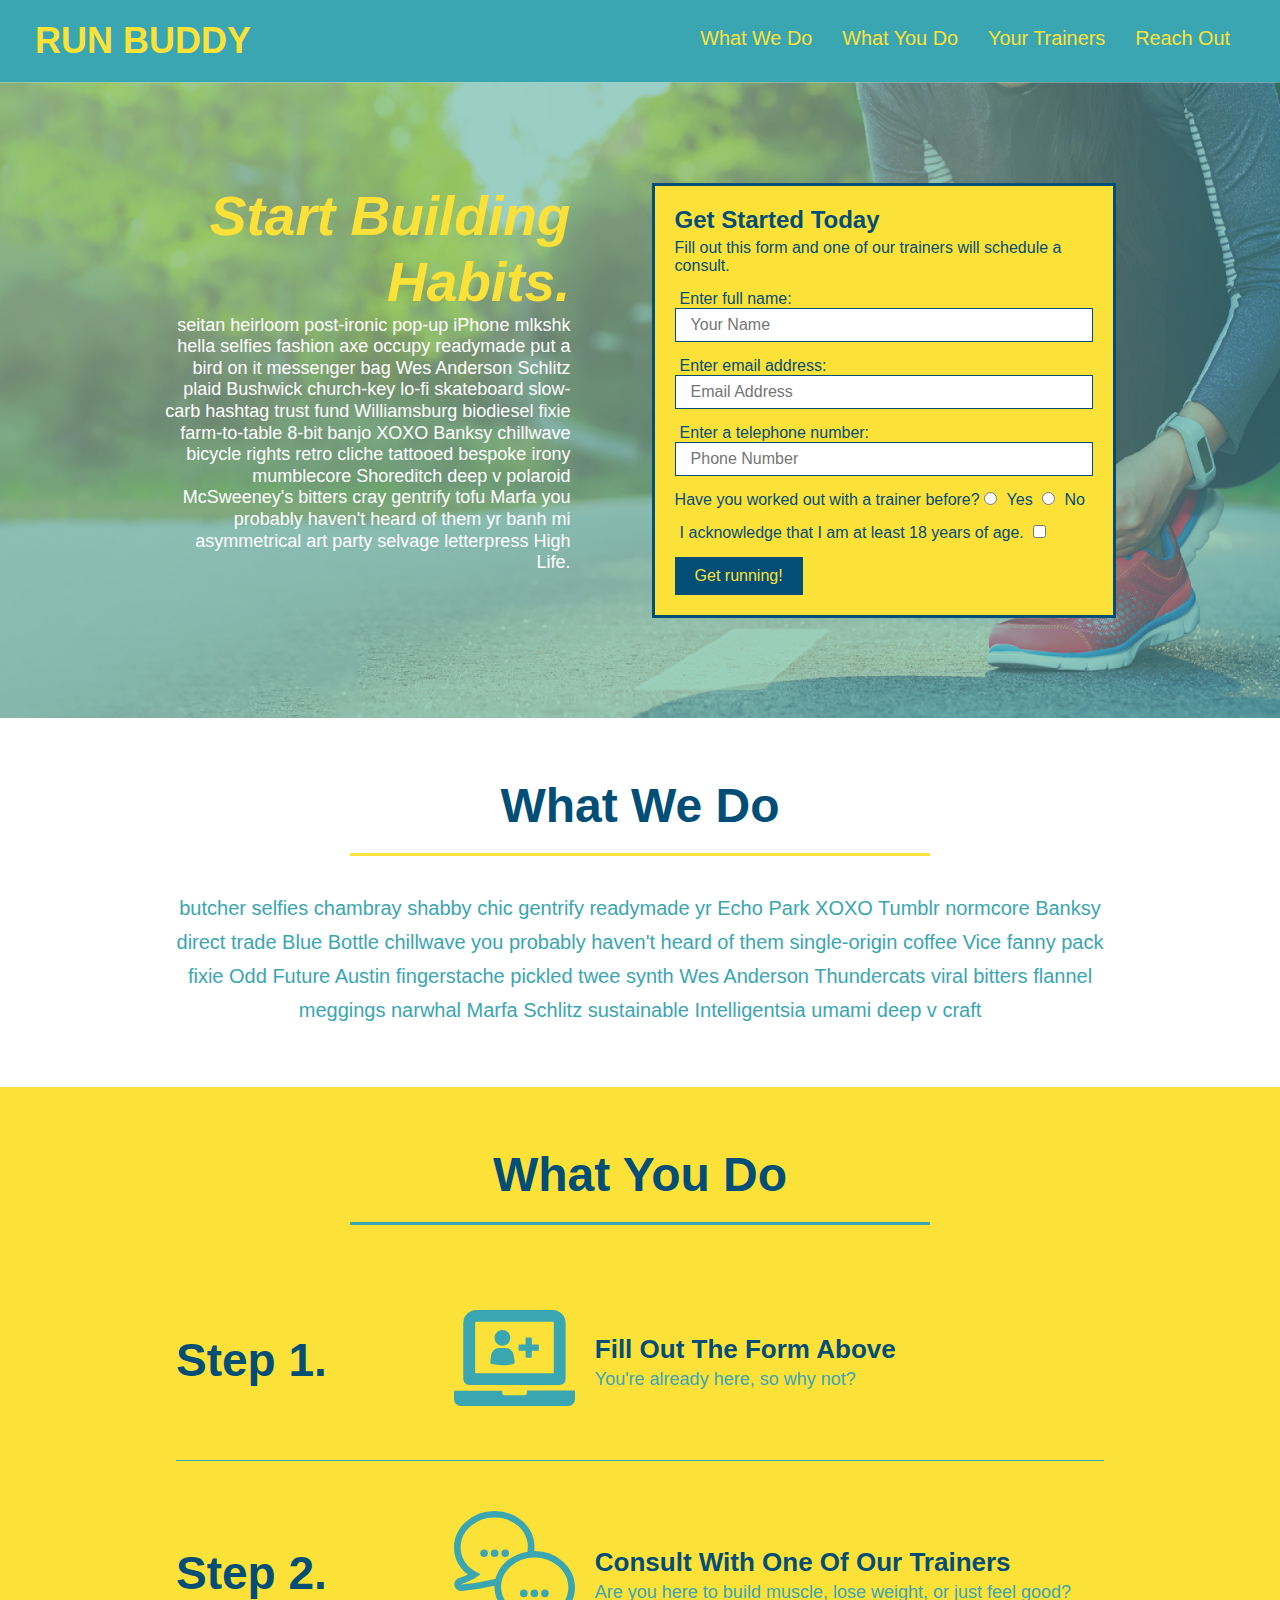
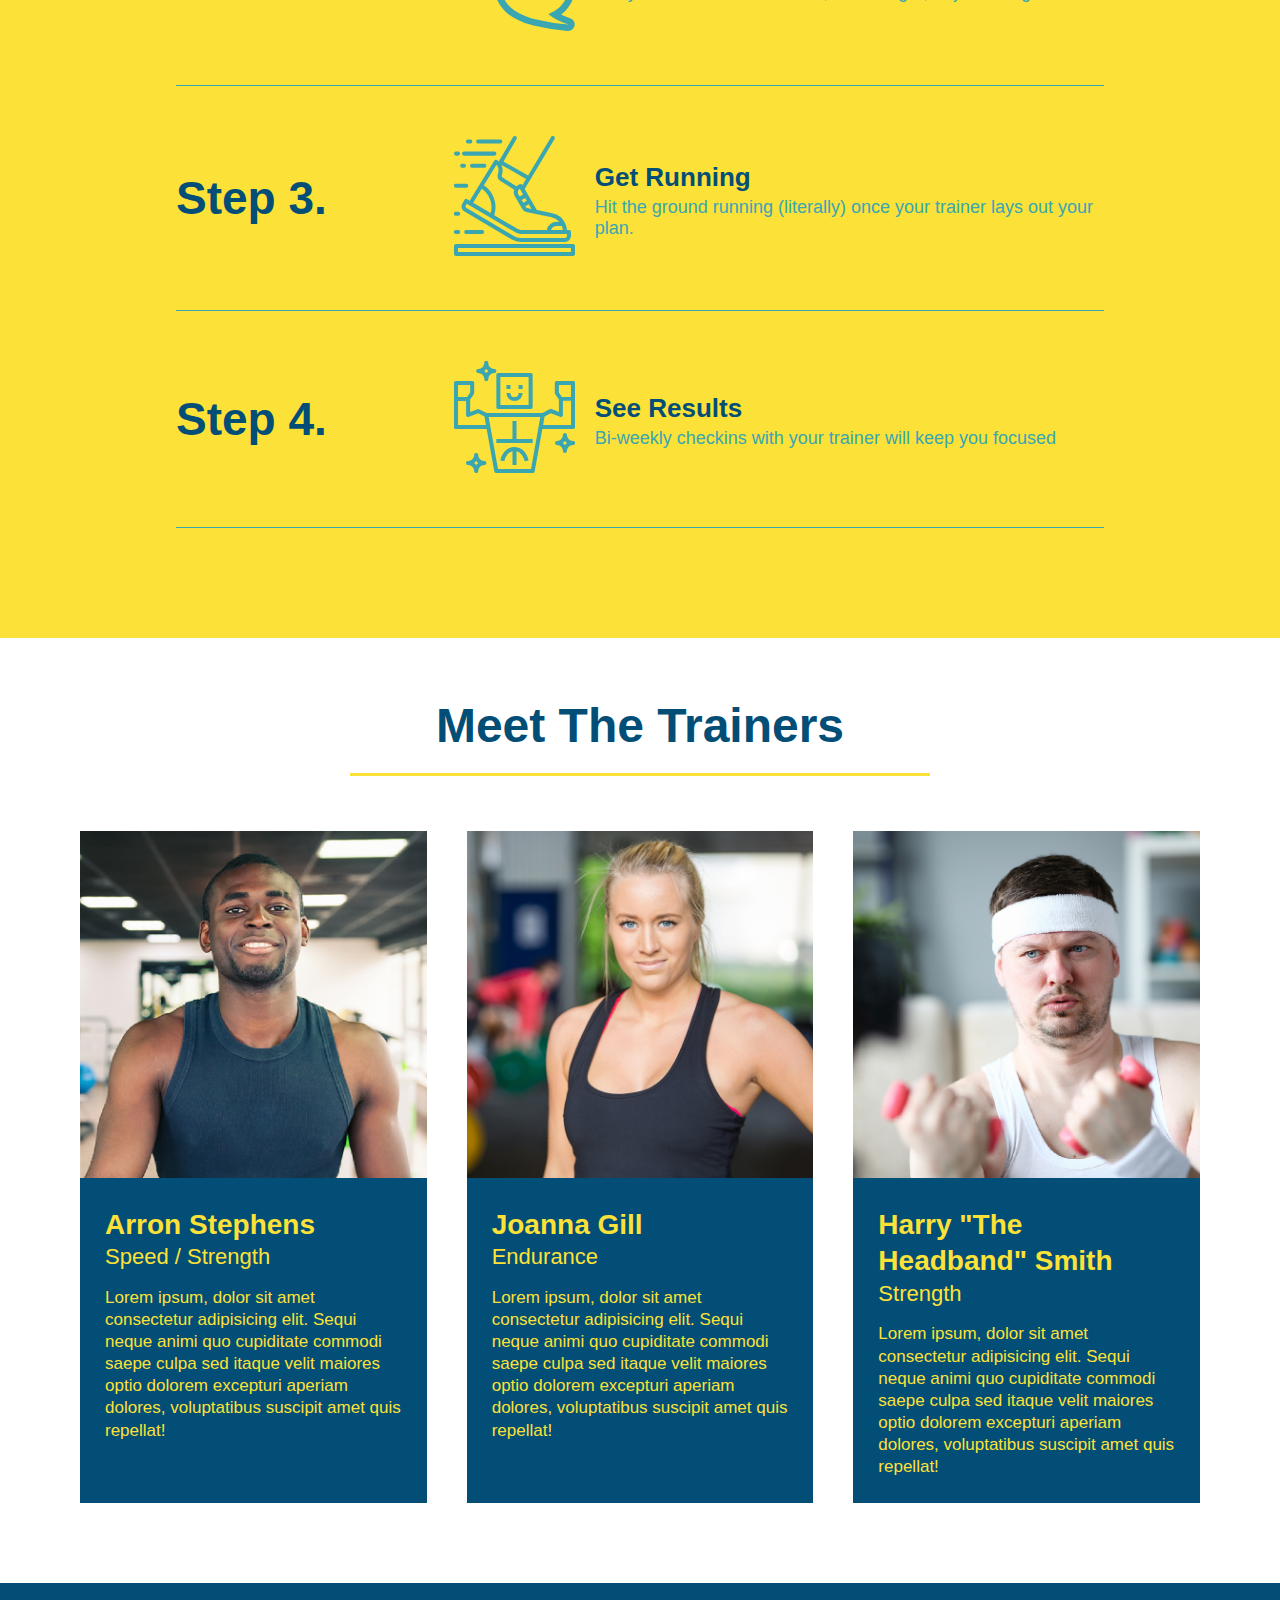
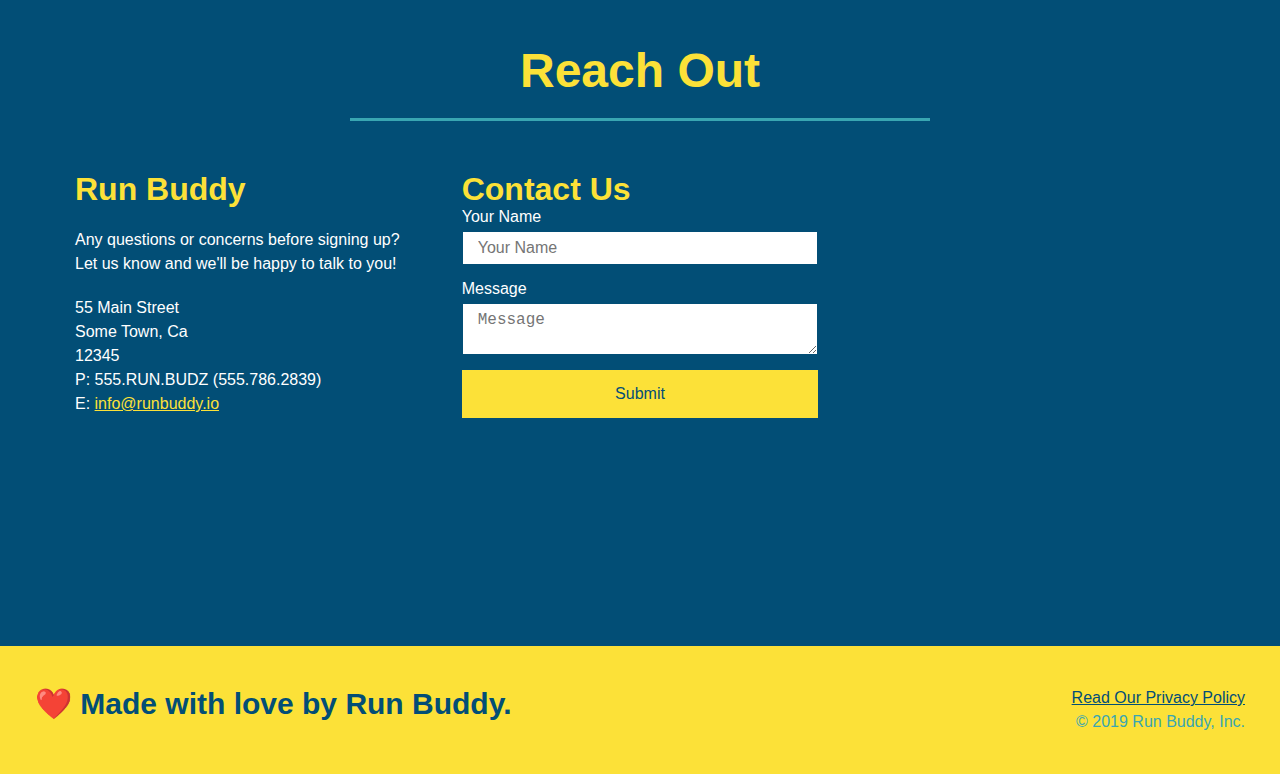
==== index.html @ c447b28c "run buddy is now mobile friendly" ====
<!DOCTYPE html>
<html lang="en">
  <head>
    <meta name="viewport" content="width=device-width, initial-scale=1.0" />
    <meta charset="UTF-8" />
    <link rel="stylesheet" href="./assets/css/style.css">
    <title>Run Buddy</title>
  </head>
  <body>
    <!-- navigation tags - block level element -->
    <header>
      <h1>
        <a href="/">RUN BUDDY</a>
      </h1>
      <nav>
        <ul>
          <li>
            <a href="#what-we-do">What We Do</a>
          </li>
          <li>
            <a href="#what-you-do">What You Do</a>
          </li>
          <li>
            <a href="#your-trainers">Your Trainers</a>
          </li>
          <li>
            <a href="#reach-out">Reach Out</a>
          </li>
          
        </ul>
      </nav>
    </header>
    <!-- end navigation -->

    <!-- hero/jumbotron -->
    <section class="hero">
      <div class="hero-cta">
        <h2>Start Building Habits.</h2>
        <p>
          seitan heirloom post-ironic pop-up iPhone mlkshk hella selfies fashion axe occupy readymade put a bird on it
          messenger bag Wes Anderson Schlitz plaid Bushwick church-key lo-fi skateboard slow-carb hashtag trust fund
          Williamsburg biodiesel fixie farm-to-table 8-bit banjo XOXO Banksy chillwave bicycle rights retro cliche
          tattooed bespoke irony mumblecore Shoreditch deep v polaroid McSweeney's bitters cray gentrify tofu Marfa you
          probably haven't heard of them yr banh mi asymmetrical art party selvage letterpress High Life.
        </p>
      </div>

      <div class="hero-form">
        <h3>Get Started Today</h3>
        <p>Fill out this form and one of our trainers will schedule a consult.</p>
        <form>
          <label for="name">Enter full name:</label>
          <input type="text" placeholder="Your Name" id="name" name="name" class="form-input" />
          <label for="email">Enter email address:</label>
          <input type="email" placeholder="Email Address" id="email" name="email" class="form-input" />
          <label for="phone">Enter a telephone number:</label>
          <input type="tel" placeholder="Phone Number" name="phone" id="phone" class="form-input" />
          <p>
            Have you worked out with a trainer before? 
            <input type="radio" name="trainer-confirm" id="trainer-yes" />
            <label for="trainer-yes">Yes</label>
            <input type="radio" name="trainer-confirm" id="trainer-no"/>
            <label for="trainer-no">No</label>
          </p>
          <p>
            <label for="checkbox">
              I acknowledge that I am at least 18 years of age.
            </label>
            <input type="checkbox" name="checkpoint1" id="checkbox" />
          </p>
          <button type="submit">
            Get running!
          </button>
        </form>
      </div>
    </section>
    <!-- end header -->

    <!-- "what we do" start - <section> -->
    <section id="what-we-do" class="intro">
      <div class="flex-row">
        <h2 class="section-title primary-border">
          What We Do
        </h2>
      </div>
      <div class="flex-row">
        <p>
          butcher selfies chambray shabby chic gentrify readymade yr Echo Park XOXO Tumblr normcore Banksy direct trade  Blue Bottle chillwave you probably haven't heard of them single-origin coffee Vice fanny pack fixie Odd Future Austin fingerstache pickled twee synth Wes Anderson Thundercats viral bitters flannel meggings narwhal Marfa Schlitz sustainable Intelligentsia umami deep v craft
        </p>
      </div>
    </section>
    <!-- end "what we do" -->

    <!-- "what you do" start -->
    <section id="what-you-do" class="steps">
      <div class="flex-row">
        <h2 class="section-title secondary-border">
          What You Do
        </h2> 
      </div>
      <div class="step">
        <h3>Step 1.</h3>
        <div class="step-info">
          <div class="step-img">
            <img src="./assets/images/step-1.svg" alt="" />
          </div>
          <div class="step-text">
            <h4>Fill Out The Form Above</h4>
            <p>You're already here, so why not?</p>
          </div>
        </div>
      </div>
      <div class="step">
        <h3>Step 2.</h3>
        <div class="step-info">
          <div class="step-img">
            <img src="./assets/images/step-2.svg" alt="" />
          </div>
          <div class="step-text">
            <h4>Consult With One Of Our Trainers</h4>
            <p>Are you here to build muscle, lose weight, or just feel good?</p>
          </div>
        </div>
      </div>
      <div class="step">
        <h3>Step 3.</h3>
        <div class="step-info">
          <div class="step-img">
            <img src="./assets/images/step-3.svg" alt="" />
          </div>
          <div class="step-text">
            <h4>Get Running</h4>
            <p>Hit the ground running (literally) once your trainer lays out your plan.</p>
          </div>
        </div>
      </div>
      <div class="step">
        <h3>Step 4.</h3>
        <div class="step-info">
          <div class="step-img">
            <img src="./assets/images/step-4.svg" alt="" />
          </div>
          <div class="step-text">
            <h4>See Results</h4>
            <p>Bi-weekly checkins with your trainer will keep you focused</p>
          </div>
        </div>
      </div>
    </section>
    <!-- "what you do" end -->

    <!-- "meet the trainers" start -->
    <section id="your-trainers">
      <div class="flex-row">
        <h2 class="section-title primary-border">
          Meet The Trainers
        </h2>
      </div>

      <div class="trainers">
        <article class="trainer">
          <img src="./assets/images/trainer-1.jpg" alt="Arron Stephens in his workout clothes, ready to pump iron" />
          <div class="trainer-bio">
            <h3 class="trainer-name">Arron Stephens</h3>
            <h4 class="trainer-role">Speed / Strength</h4>
            <p>Lorem ipsum, dolor sit amet consectetur adipisicing elit. Sequi neque animi quo cupiditate commodi saepe culpa sed itaque velit maiores optio dolorem excepturi aperiam dolores, voluptatibus suscipit amet quis repellat!</p>
          </div>
        </article>

        <article class="trainer">
          <img src="./assets/images/trainer-2.jpg" alt="Joanna Gill cooling off after a work out" />
          <div class="trainer-bio">
            <h3 class="trainer-name">Joanna Gill</h3>
            <h4 class="trainer-role">Endurance</h4>
            <p>Lorem ipsum, dolor sit amet consectetur adipisicing elit. Sequi neque animi quo cupiditate commodi saepe culpa sed itaque velit maiores optio dolorem excepturi aperiam dolores, voluptatibus suscipit amet quis repellat!</p>
            </div>
          </article>

        <article class="trainer">
          <img src="./assets/images/trainer-3.jpg" alt="Harry Smith wearing a headband and lifting comically small pink weights" />
          <div class="trainer-bio">
            <h3 class="trainer-name">Harry "The Headband" Smith</h3>
            <h4 class="trainer-role">Strength</h4>
            <p>Lorem ipsum, dolor sit amet consectetur adipisicing elit. Sequi neque animi quo cupiditate commodi saepe culpa sed itaque velit maiores optio dolorem excepturi aperiam dolores, voluptatibus suscipit amet quis repellat!</p>
          </div>
        </article>
      </div>
    </section>
    <!-- "meet the trainers" end -->

    <!-- "reach out" start -->
    <section id="reach-out" class="contact">
      <div class="flex-row">
        <h2 class="section-title secondary-border">
          Reach Out
        </h2>
      </div>

      <div class="contact-info">
        <div>
          <h3>Run Buddy</h3>
          <p>
            Any questions or concerns before signing up? 
            <br/>
            Let us know and we'll be happy to talk to you!
          </p>

          <address>
            55 Main Street <br/>
            Some Town, Ca <br/>
            12345<br/>
            P: 555.RUN.BUDZ (555.786.2839)<br/>
            E: <a href="mailto:info@runbuddy.io">info@runbuddy.io</a>
          </address>
          
        </div>

        <div class="contact-form">
          <h3>Contact Us</h3>
          <form>
            <label for="contact-name">Your Name</label>
            <input type="text" id="contact-name" placeholder="Your Name" />
        
            <label for="contact-message">Message</label>
            <textarea id="contact-message" placeholder="Message"></textarea>
        
            <button type="submit">Submit</button>
          </form>
        </div>
        
        <iframe
          src="https://www.google.com/maps/embed?pb=!1m14!1m12!1m3!1d12182.30520634488!2d-74.0652613!3d40.2407219!2m3!1f0!2f0!3f0!3m2!1i1024!2i768!4f13.1!5e0!3m2!1sen!2sus!4v1561060983193!5m2!1sen!2sus"
          frameborder="0" style="border:0" allowfullscreen>
        </iframe>
      </div>
    </section>
    <!-- "reach out" end -->

    <!-- footer -->
    <footer>
      <h2>❤️ Made with love by Run Buddy.</h2>
      <div>
        <a href="./privacy-policy.html">Read Our Privacy Policy</a><br/>
        &copy; 2019 Run Buddy, Inc.
      </div>
    </footer>
    <!-- footer end -->
  </body>
</html>
---- assets/css/style.css ----
* {
  box-sizing: border-box;
  margin: 0;
  padding: 0;
}

body {
  color: #39a6b2;
  font-family: Helvetica, Arial, sans-serif;
}


/* HEADER / NAV BAR STYLES START */

header {
  padding: 20px 35px;
  background-color: #39a6b2;
  display: flex;
  justify-content: space-between;
  flex-wrap: wrap;
}

header h1 {
  font-weight: bold;
  margin: 0;
  font-size: 36px;
  color: #fce138;
}

header a {
  text-decoration: none;
  color: #fce138;
}

header nav {
  margin: 7px 0;
}

header nav ul {
  display: flex;
  flex-wrap: wrap;
  justify-content: space-between;
  align-items: center;
  list-style: none;
}

header nav ul li a {
  padding: 10px 15px;
  font-weight: lighter;
  font-size: 1.55vw;
}

/* HEADER / NAVBAR STYLES END */



/* FOOTER STYLES START */
footer {
  background: #fce138;
  padding: 40px 35px;
  display: flex;
  justify-content: space-between;
  flex-wrap: wrap;
  width: 100%;
}

footer h2 {
  color: #024e76;
  font-size: 30px;
  margin: 0;
}

footer div {
  line-height: 1.5;
  text-align: right;
}

footer a {
  color: #024e76;
}
/* END FOOTER STYLES */

/* STYLE ALL SECTION TAGS */
section {
  padding: 60px;
}

/* HERO STYLES START */
.hero {
  background-image: url('../images/hero-bg.jpg');
  background-size: cover;
  background-position: center;
  display: flex;
  justify-content: center;
  flex-wrap: wrap;
  align-items: flex-start;
}

.hero-cta {
  width: 35%;
  text-align: right;
  margin: 3.5%;
  color: #fff;
  font-size: 18px;
  line-height: 1.2;
}

.hero-cta h2 {
  font-style: italic;
  font-size: 55px;
  color: #fce138;
}

.hero-form {
  border: 3px solid #024e76;
  background-color: #fce138;
  padding: 20px;
  color: #024e76;
  width: 40%;
  margin: 3.5%;
}

.hero-form h3 {
  font-size: 24px;
  margin: 0;
}
.hero-form p {
  margin: 5px 0 15px 0;
}

.form-input {
  border: 1px solid #024e76;
  display: block;
  padding: 7px 15px;
  font-size: 16px;
  color: #024e76;
  width: 100%;
  margin-bottom: 15px; 
}

.hero-form label {
  margin: 0 5px;
}

.hero-form button {
  color: #fce138;
  background-color: #024e76;
  border: none;
  padding: 10px 20px;
  font-size: 16px;
} 
/* HERO STYLES END */


/* SECTION TITLE STYLES START */
.section-title {
  font-size: 48px;
  border-bottom: 3px solid;
  color: #024e76;
  padding-bottom: 20px;
  text-align: center;
  margin: 0 auto 35px auto;
  width: 50%;
}

.primary-border {
  border-color: #fce138;
}

.secondary-border {
  border-color: #39a6b2;
}
/* SECTION TITLE STYLES END */

/* WHAT WE DO STYLES */

.intro p {
  line-height: 1.7;
  color: #39a6b2;
  width: 80%;
  margin: 0 auto;
  font-size: 20px;
  text-align: center;
}
/* WHAT YOU DO STYLES END */


/* WHAT YOU DO STYLES START */
.steps { 
  background: #fce138;
}

.step {
  margin: 50px auto;
  padding-bottom: 50px;
  width: 80%;
  border-bottom: 1px solid #39a6b2;
  display: flex;
  flex-wrap: wrap;
  align-items: center;
  justify-content: space-between;
}

.step h3 {
  color: #024e76;
  font-size: 46px;
  flex: 1 30%;
}

.step-info {
  flex: 2 70%;
  display: flex;
  flex-wrap: wrap;
  align-items: center;
}

.step-img {
  flex: 1 12%;
  margin-right: 20px;
}

.step-img img {
  max-width: 100%;
}

.step-text {
  flex: 12;
}

.step-text p {
  color: #39a6b2;
  font-size: 18px;
}

.step-text h4 {
  font-size: 26px;
  line-height: 1.5;
  color: #024e76;
}

/* WHAT YOU DO STYLES END */

/* MEET THE TRAINERS START */
.trainers {
  width: 100%;
  margin: 0 auto;
  display: flex;
  flex-wrap: wrap;
  justify-content: space-around;
}

.trainer {
  margin: 20px;
  flex: 1;
  background: #024e76;
  color: #fce138;
}

.trainer img {
  width: 100%;
}

.trainer-bio {
  padding: 25px;
  line-height: 1.3;
}

.trainer-bio h3 {
  font-size: 28px;
}

.trainer-bio h4 {
  font-weight: lighter;
  font-size: 22px;
  margin-bottom: 15px;
}

.trainer-bio p {
  font-size: 17px;
}
/* TRAINER STYLES END */

/* REACH OUT STYLES START */
.contact {
  background: #024e76;
}

.contact h2 {
  color: #fce138;
}

.contact-info {
  display: flex;
  justify-content: space-between;
  flex-wrap: wrap;
}

.contact-info > * {
  flex: 1;
  margin: 15px;
}

.contact-info iframe {
  height: 400px;
}

.contact-info div {
  color: white;
}

.contact-info h3 {
  color: #fce138;
  font-size: 32px;
}

.contact-info p, .contact-info address {
  margin: 20px 0;
  line-height: 1.5;
  font-size: 16px;
  font-style: normal;
}

.contact-form input, .contact-form textarea {
  border: 1px solid #024e76;
  display: block;
  padding: 7px 15px;
  font-size: 16px;
  color: #024e76;
  width: 100%;
  margin-bottom: 15px;
  margin-top: 5px;
}

.contact-form button {
  width: 100%;
  border: none;
  background: #fce138;
  color: #024e76;
  text-align: center;
  padding: 15px 0;
  font-size: 16px;
}

.contact-info a {
  color: #fce138;
}


/* REACH OUT STYLES END */

/* UTILITIES */
.text-left {
  text-align: left;
}

.text-right {
  text-align: right;
}

.flex-row {
  display: flex;
}

/* MEDIA QUERY FOR SMALLER DESKTOP SCREENS AND SMALLER */
@media screen and (max-width: 980px) {
  header {
    padding-bottom: 0;
    justify-content: center;
  }

  header h1 {
    width: 100%;
    text-align: center;
  }

  header nav ul {
    margin-top: 20px;
    width: 100%;
    justify-content: center;
  }

  header nav ul li a {
    font-size: 20px;
  }

  footer h2, footer div {
    text-align: center;
    width: 100%;
  }

  .hero-cta, .hero-form {
    width: 100%;
  }
  
  .hero-cta {
    text-align: center;
  }

  .section-title {
    width: 80%;
  }
  
  .trainer {
    flex: 0 70%;
  }
  
  .contact-info iframe{
    flex: 1 100%;
  }
}

/* MEDIA QUERY FOR TABLETS AND SMALLER */
@media screen and (max-width: 768px) {
  section {
    padding: 30px 15px;
  }

    .step-h3 {
      flex: 1 100%;
      text-align: center;
    }
  
    .step-info {
      flex: 2 100%;
      text-align: center;
      justify-content: center;
    }
  
    .step-img {
      flex: 0 32%;
      margin-right: 0;
      margin-top: 15px;
      margin-bottom: 15px;
    }
  
    .step-text {
      flex: 100%;  
    }

}

/* MEDIA QUERY FOR MOBILE PHONES AND SMALLER */
@media screen and (max-width: 575px) {
  
  .hero-form button {
    width: 100%;
  }

  .section-title {
    width: 95%;
  }

  .intro p {
    width: 100%;
  }

  .trainer {
    flex: 0 100%;
  }

  .contact-info {
    text-align: center;
  }

  .contact-info > * {
    flex: 0 100%;
  }

  .contact-form {
    order: 3;
  }
}
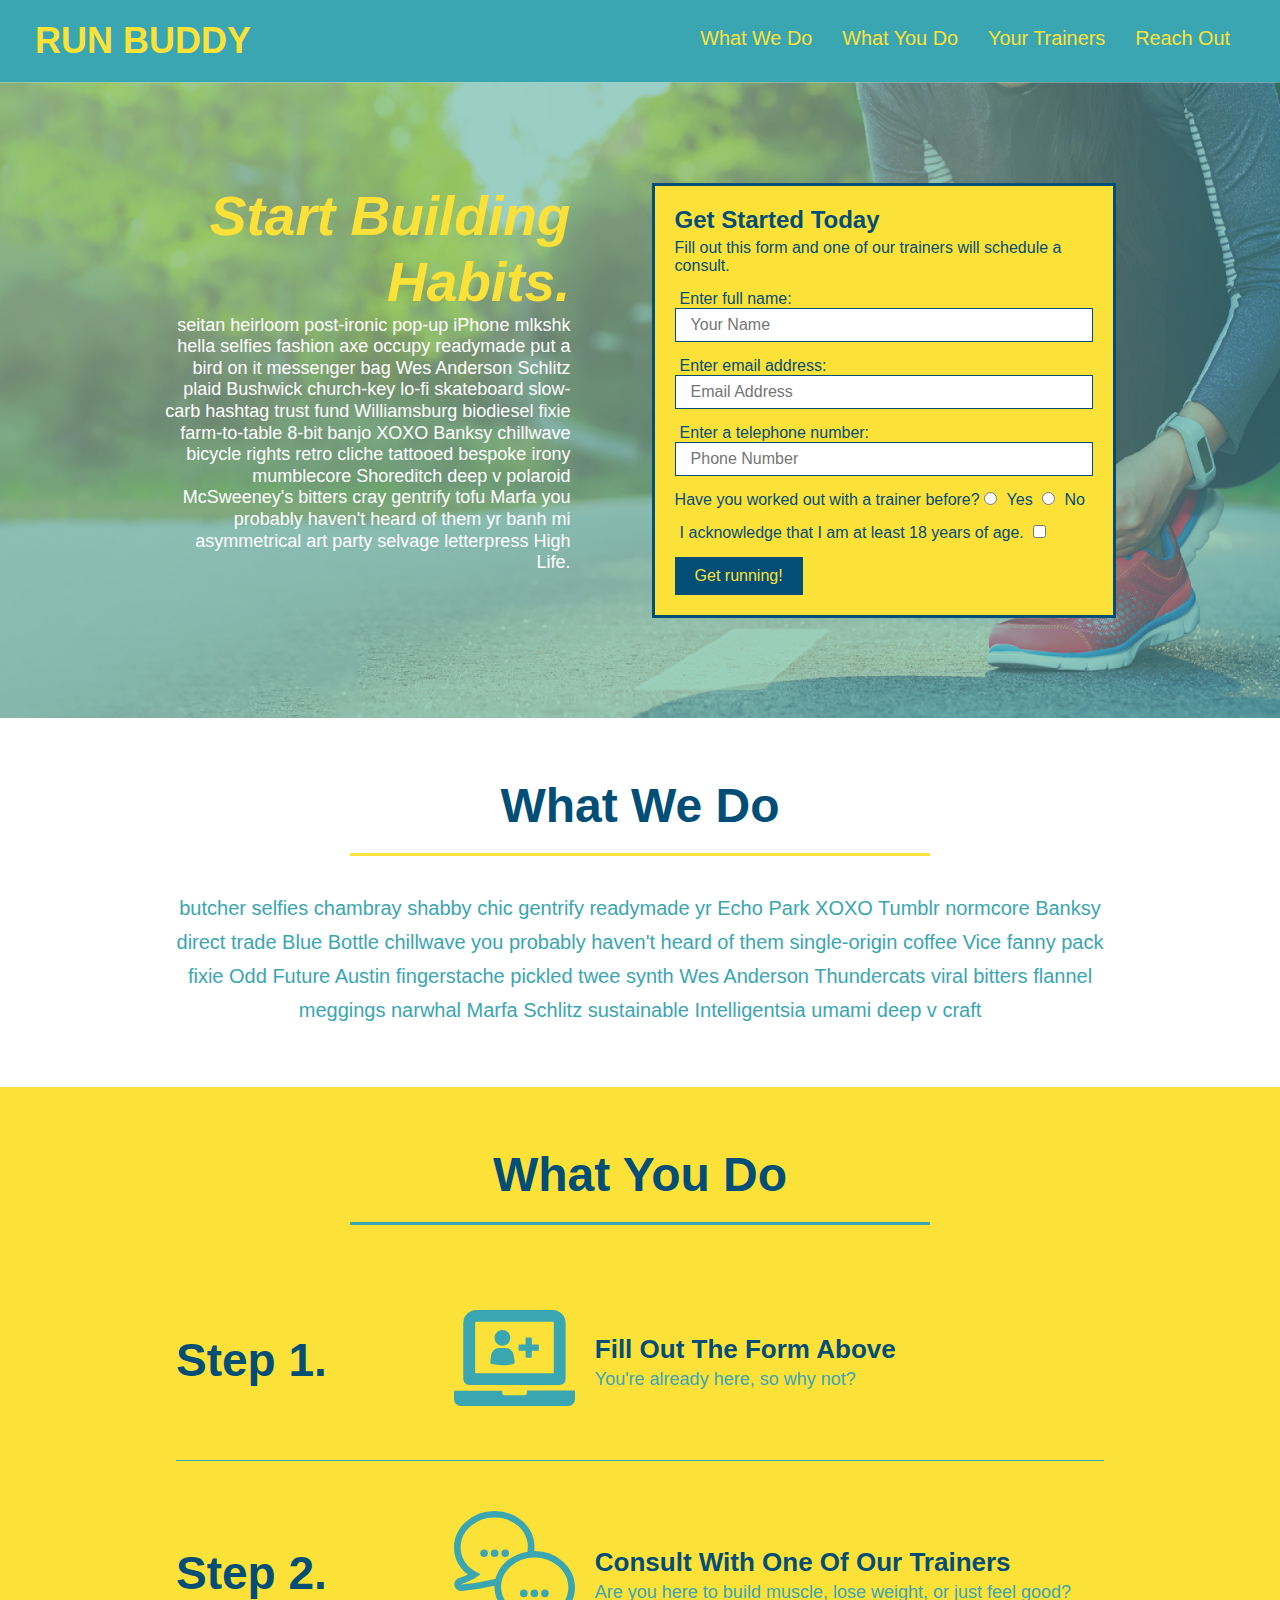
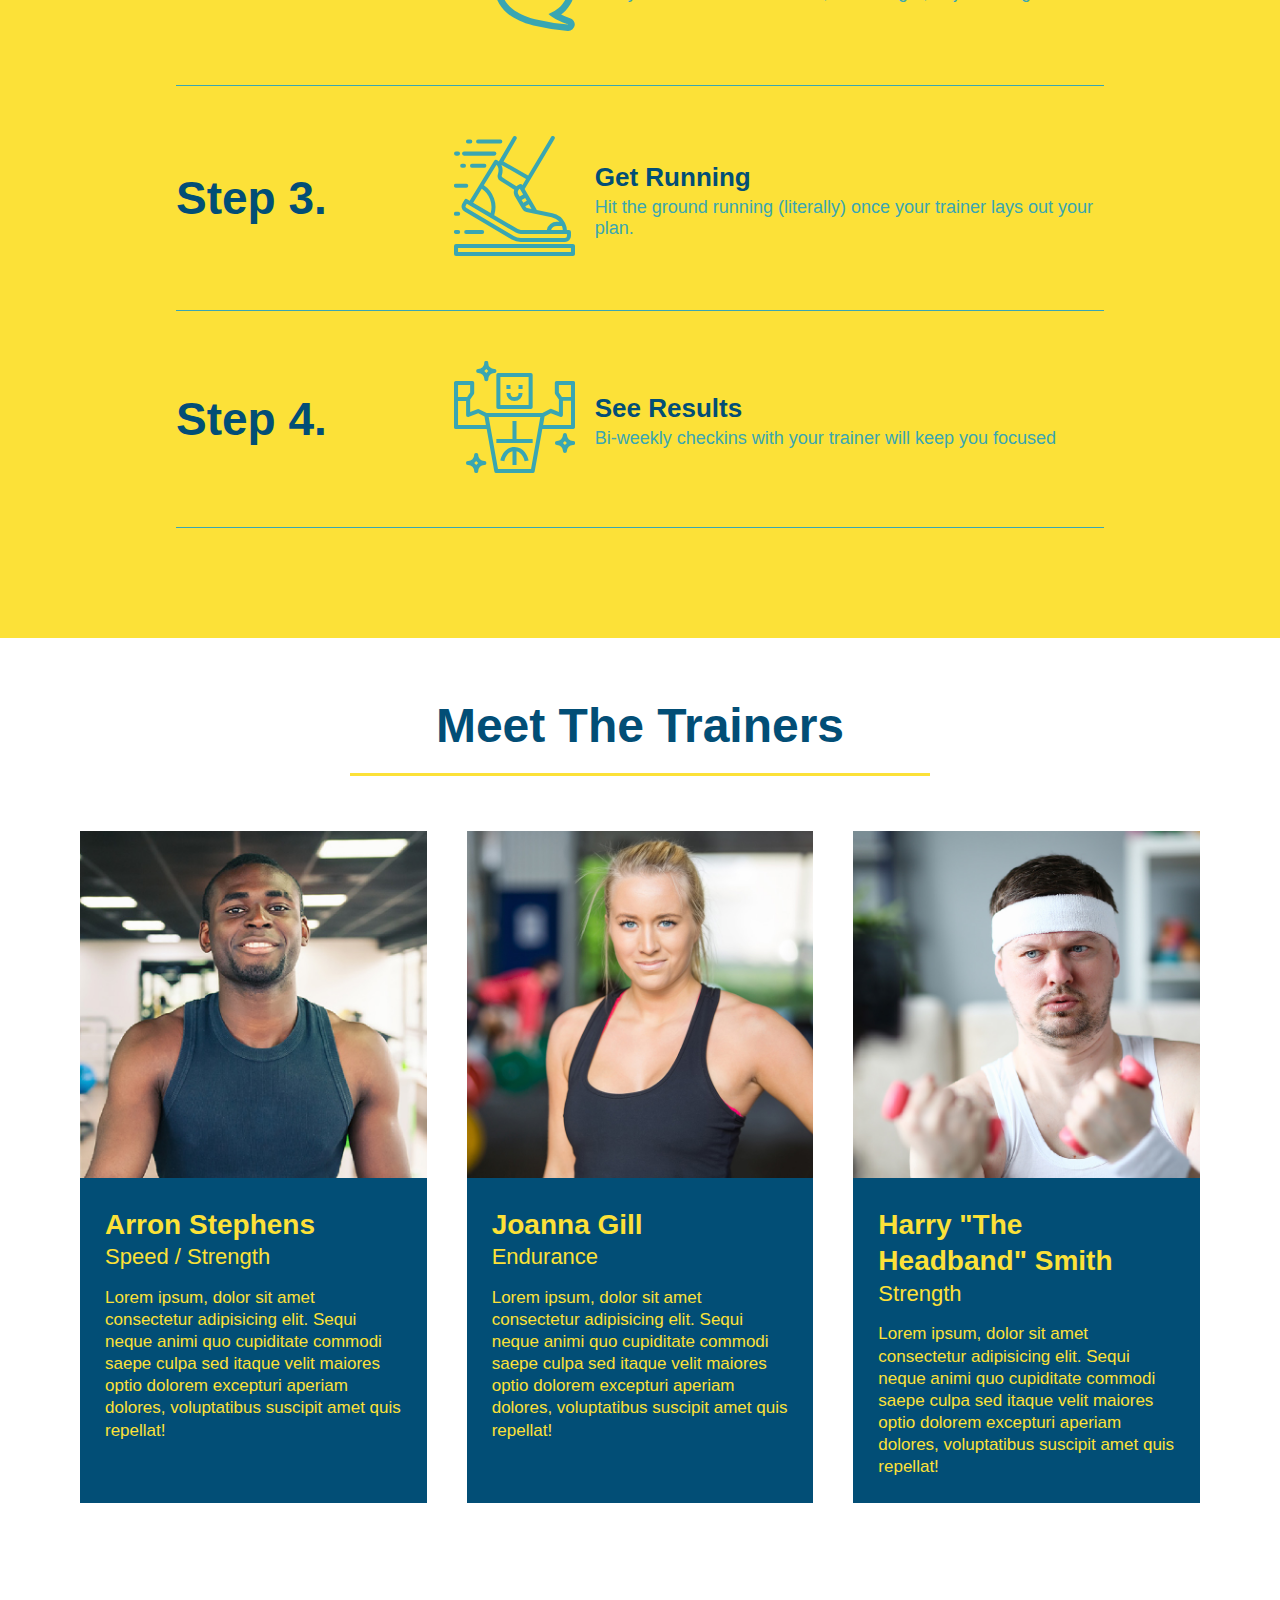
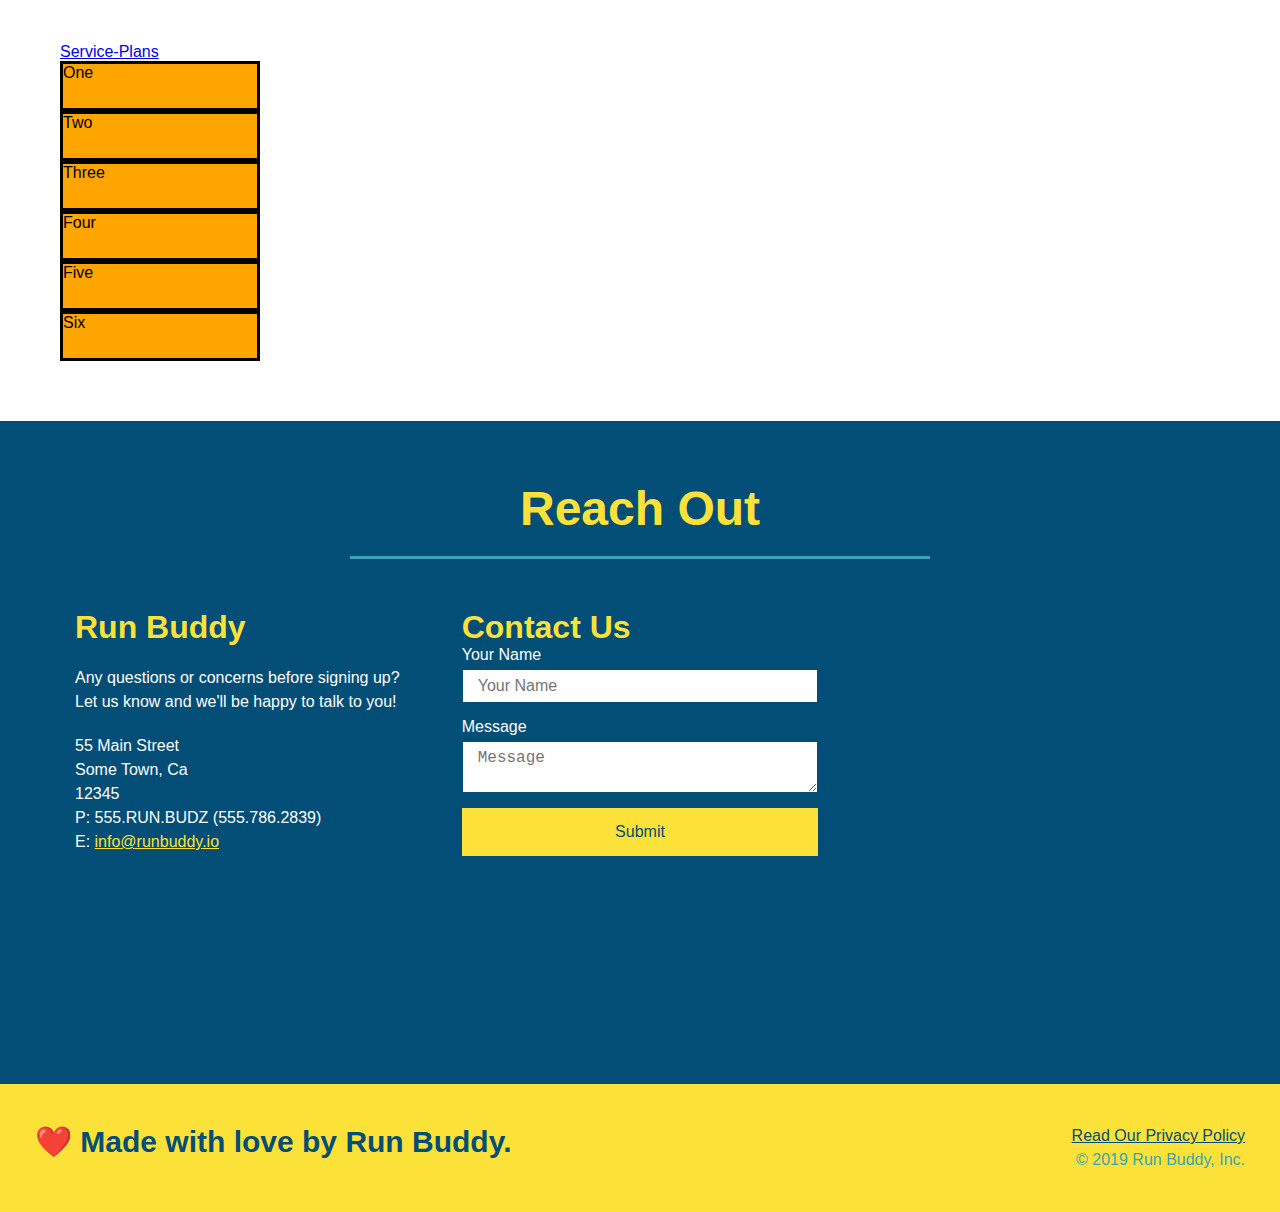
==== commit ec8a00de: "added grid example" ====
--- a/index.html
+++ b/index.html
@@ -190,6 +190,18 @@
     <!-- "meet the trainers" end -->
 
     <!-- "reach out" start -->
+    <section id="service-plans" class="services">
+      <a href="#service-plans">Service-Plans</a>
+      <div class="service-grid-container">
+        <div class="service-grid-item">One</div>
+        <div class="service-grid-item">Two</div>
+        <div class="service-grid-item">Three</div>
+        <div class="service-grid-item">Four</div>
+        <div class="service-grid-item">Five</div>
+        <div class="service-grid-item">Six</div>
+      </div>
+    </section>
+    
     <section id="reach-out" class="contact">
       <div class="flex-row">
         <h2 class="section-title secondary-border">
--- a/assets/css/style.css
+++ b/assets/css/style.css
@@ -361,6 +361,19 @@
   display: flex;
 }
 
+/* CSS grid setup */
+.service-grid-container {
+  display: grid;
+}
+
+.service-grid-item {
+  width: 200px;
+  height: 50px;
+  background-color: orange;
+  border: solid;
+  color: black;
+}
+
 /* MEDIA QUERY FOR SMALLER DESKTOP SCREENS AND SMALLER */
 @media screen and (max-width: 980px) {
   header {
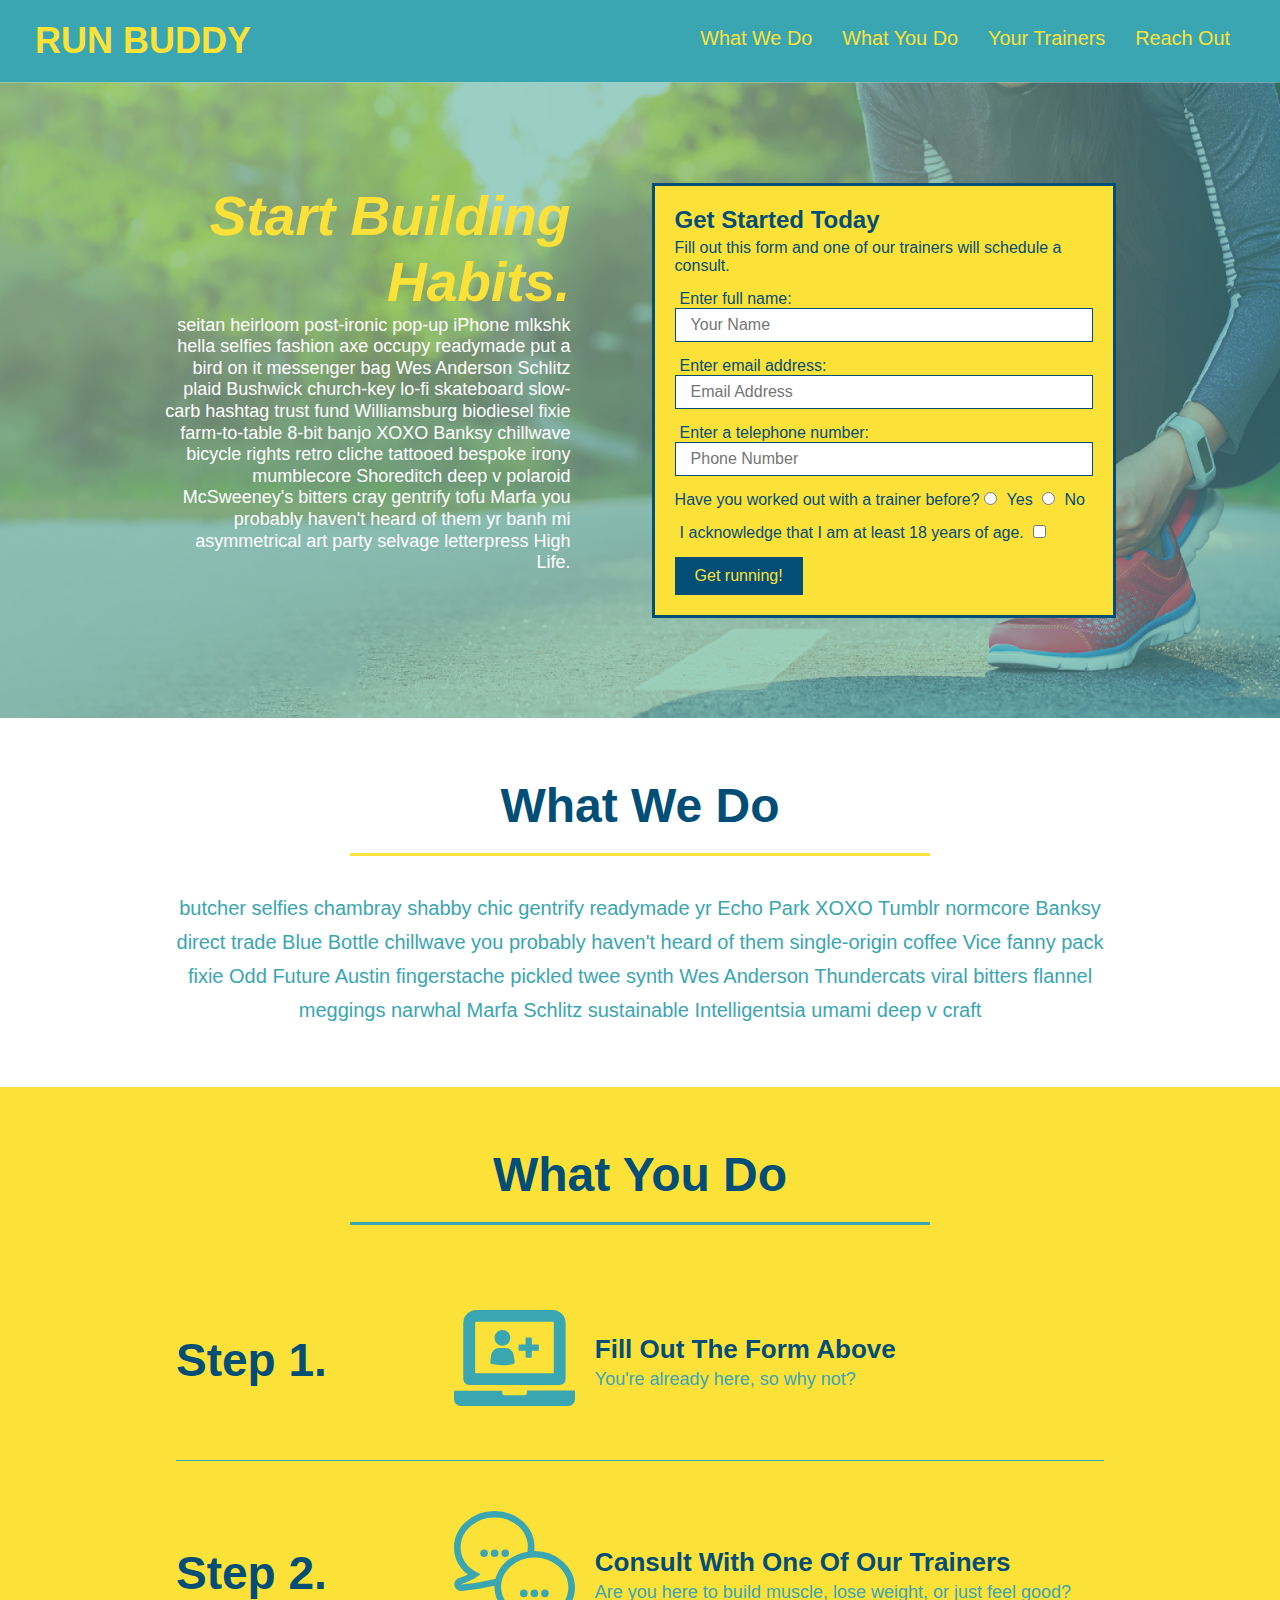
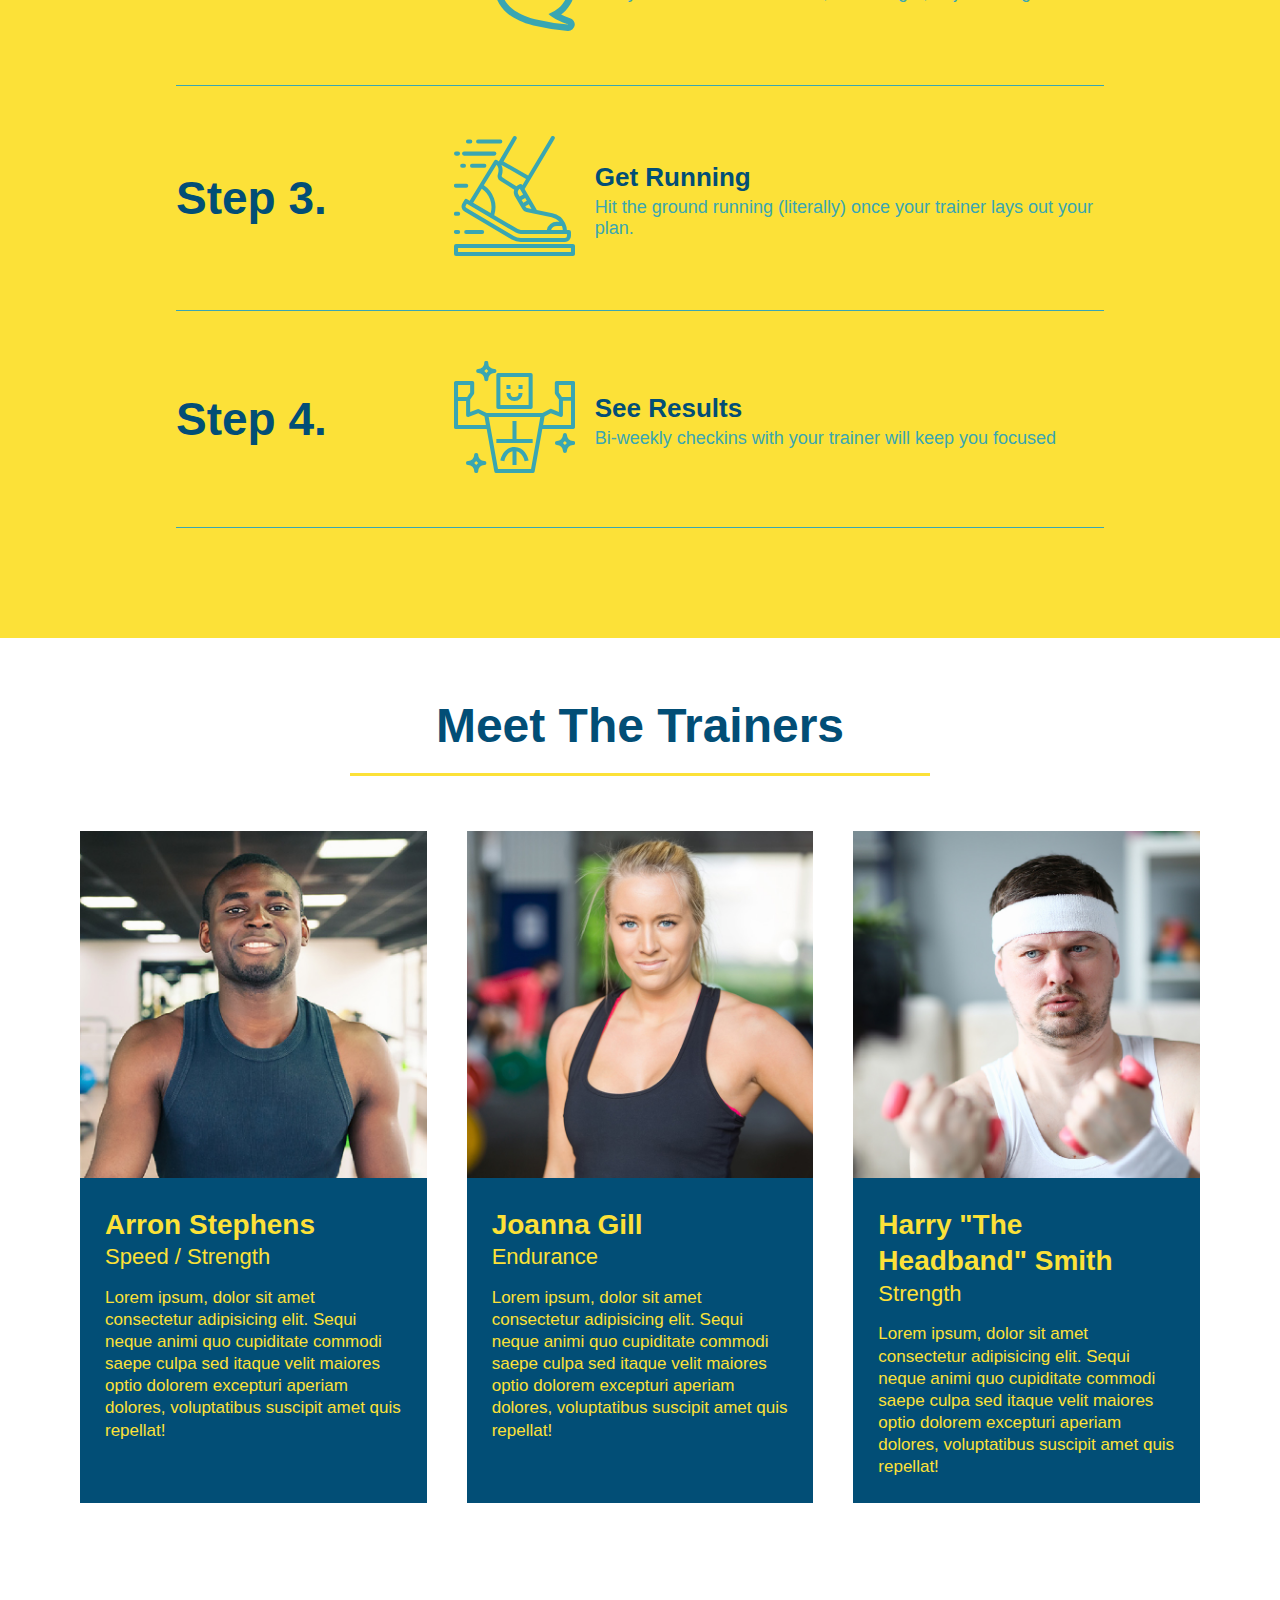
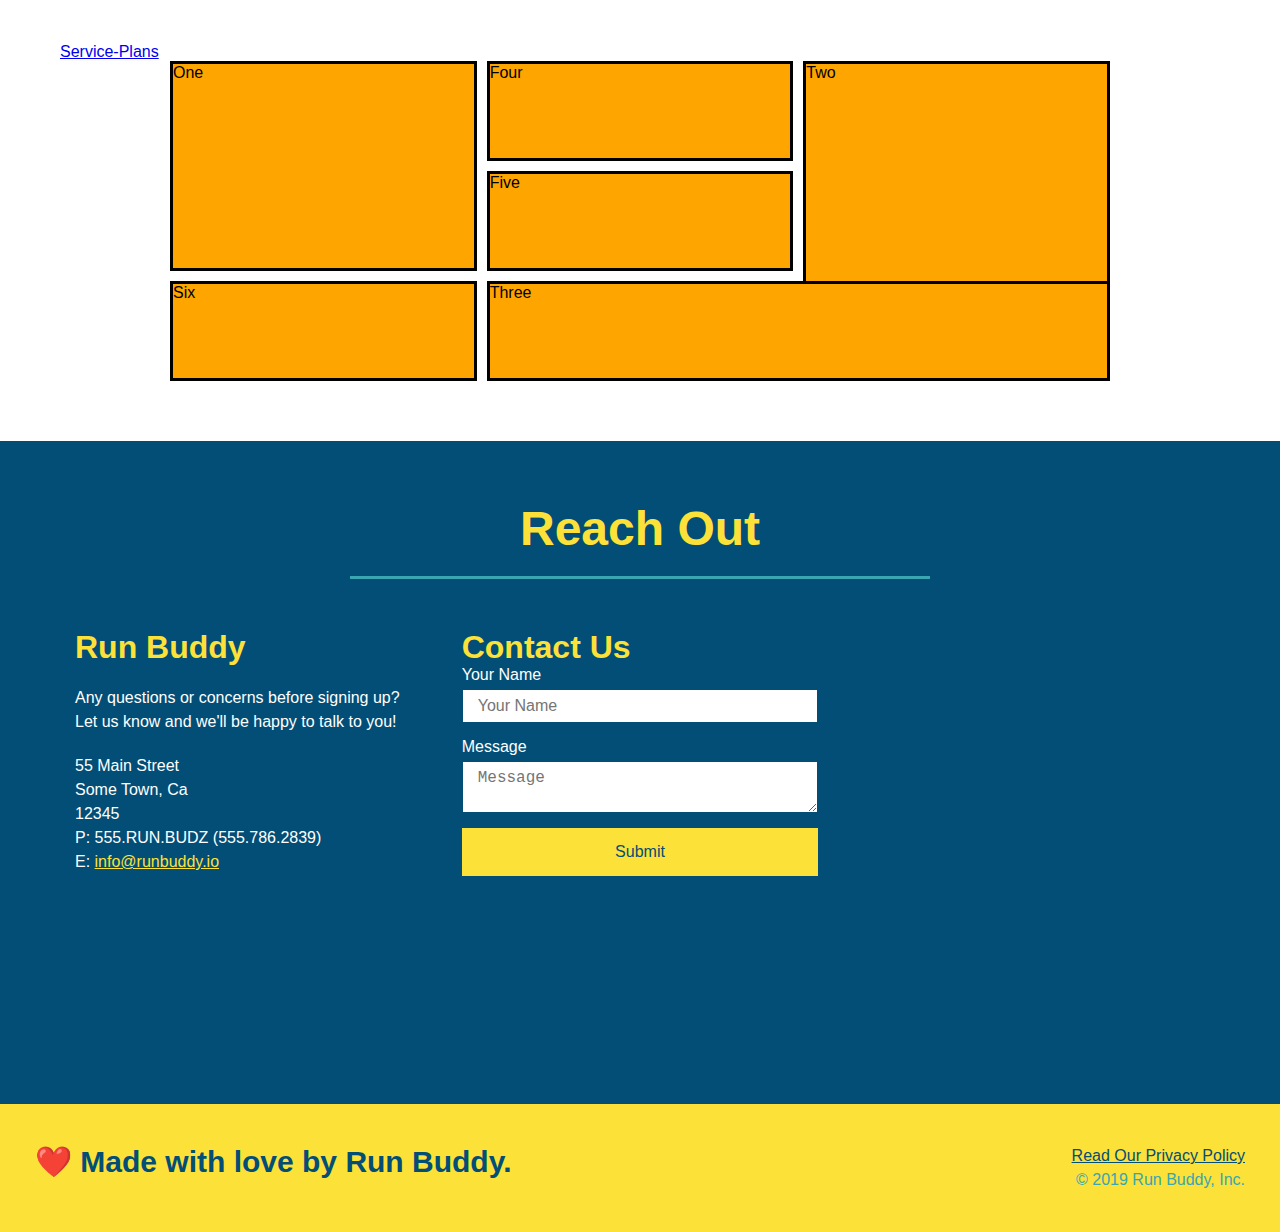
==== commit 7ff524c4: "example grid" ====
--- a/index.html
+++ b/index.html
@@ -193,15 +193,15 @@
     <section id="service-plans" class="services">
       <a href="#service-plans">Service-Plans</a>
       <div class="service-grid-container">
-        <div class="service-grid-item">One</div>
-        <div class="service-grid-item">Two</div>
-        <div class="service-grid-item">Three</div>
-        <div class="service-grid-item">Four</div>
-        <div class="service-grid-item">Five</div>
-        <div class="service-grid-item">Six</div>
-      </div>
-    </section>
-    
+        <div class="service-grid-item box1">One</div>
+        <div class="service-grid-item box2">Two</div>
+        <div class="service-grid-item box3">Three</div>
+        <div class="service-grid-item box4">Four</div>
+        <div class="service-grid-item box5">Five</div>
+        <div class="service-grid-item box6">Six</div>
+      </div>
+    </section>
+
     <section id="reach-out" class="contact">
       <div class="flex-row">
         <h2 class="section-title secondary-border">
--- a/assets/css/style.css
+++ b/assets/css/style.css
@@ -363,16 +363,35 @@
 
 /* CSS grid setup */
 .service-grid-container {
+  max-width: 940px;
+  margin: 0 auto;
   display: grid;
+  grid-template-columns: repeat(3, 1fr);
+  grid-template-rows: repeat(3, 100px);
+  grid-gap: 10px;
 }
 
 .service-grid-item {
-  width: 200px;
-  height: 50px;
   background-color: orange;
   border: solid;
   color: black;
 }
+/* box layout*/
+.box1 {
+  grid-column: 1/2;  
+  grid-row: 1/3; 
+}
+
+.box2 {
+  grid-column: 3/4; 
+  grid-row: 1/-1; 
+}
+
+.box3 {
+  grid-column: 2/ span 2; 
+  grid-row: 3/ span 1; 
+}
+ 
 
 /* MEDIA QUERY FOR SMALLER DESKTOP SCREENS AND SMALLER */
 @media screen and (max-width: 980px) {
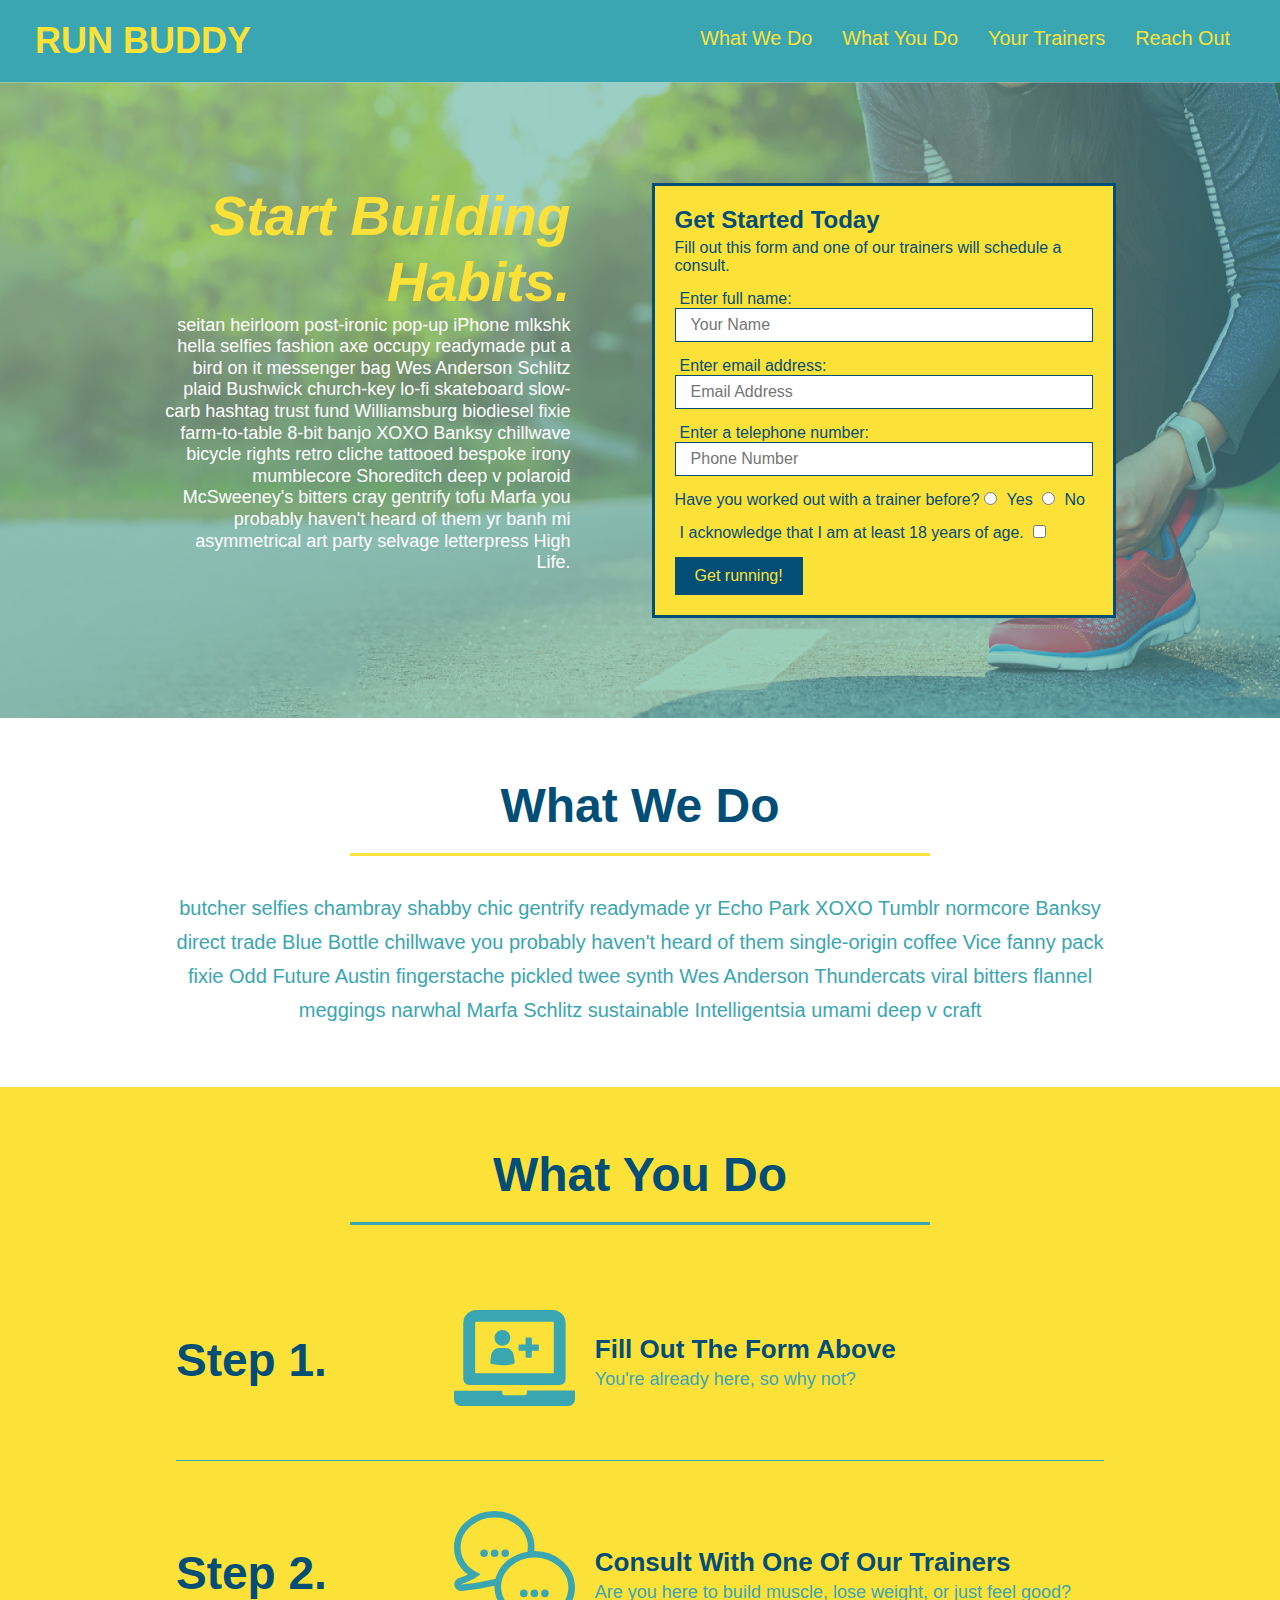
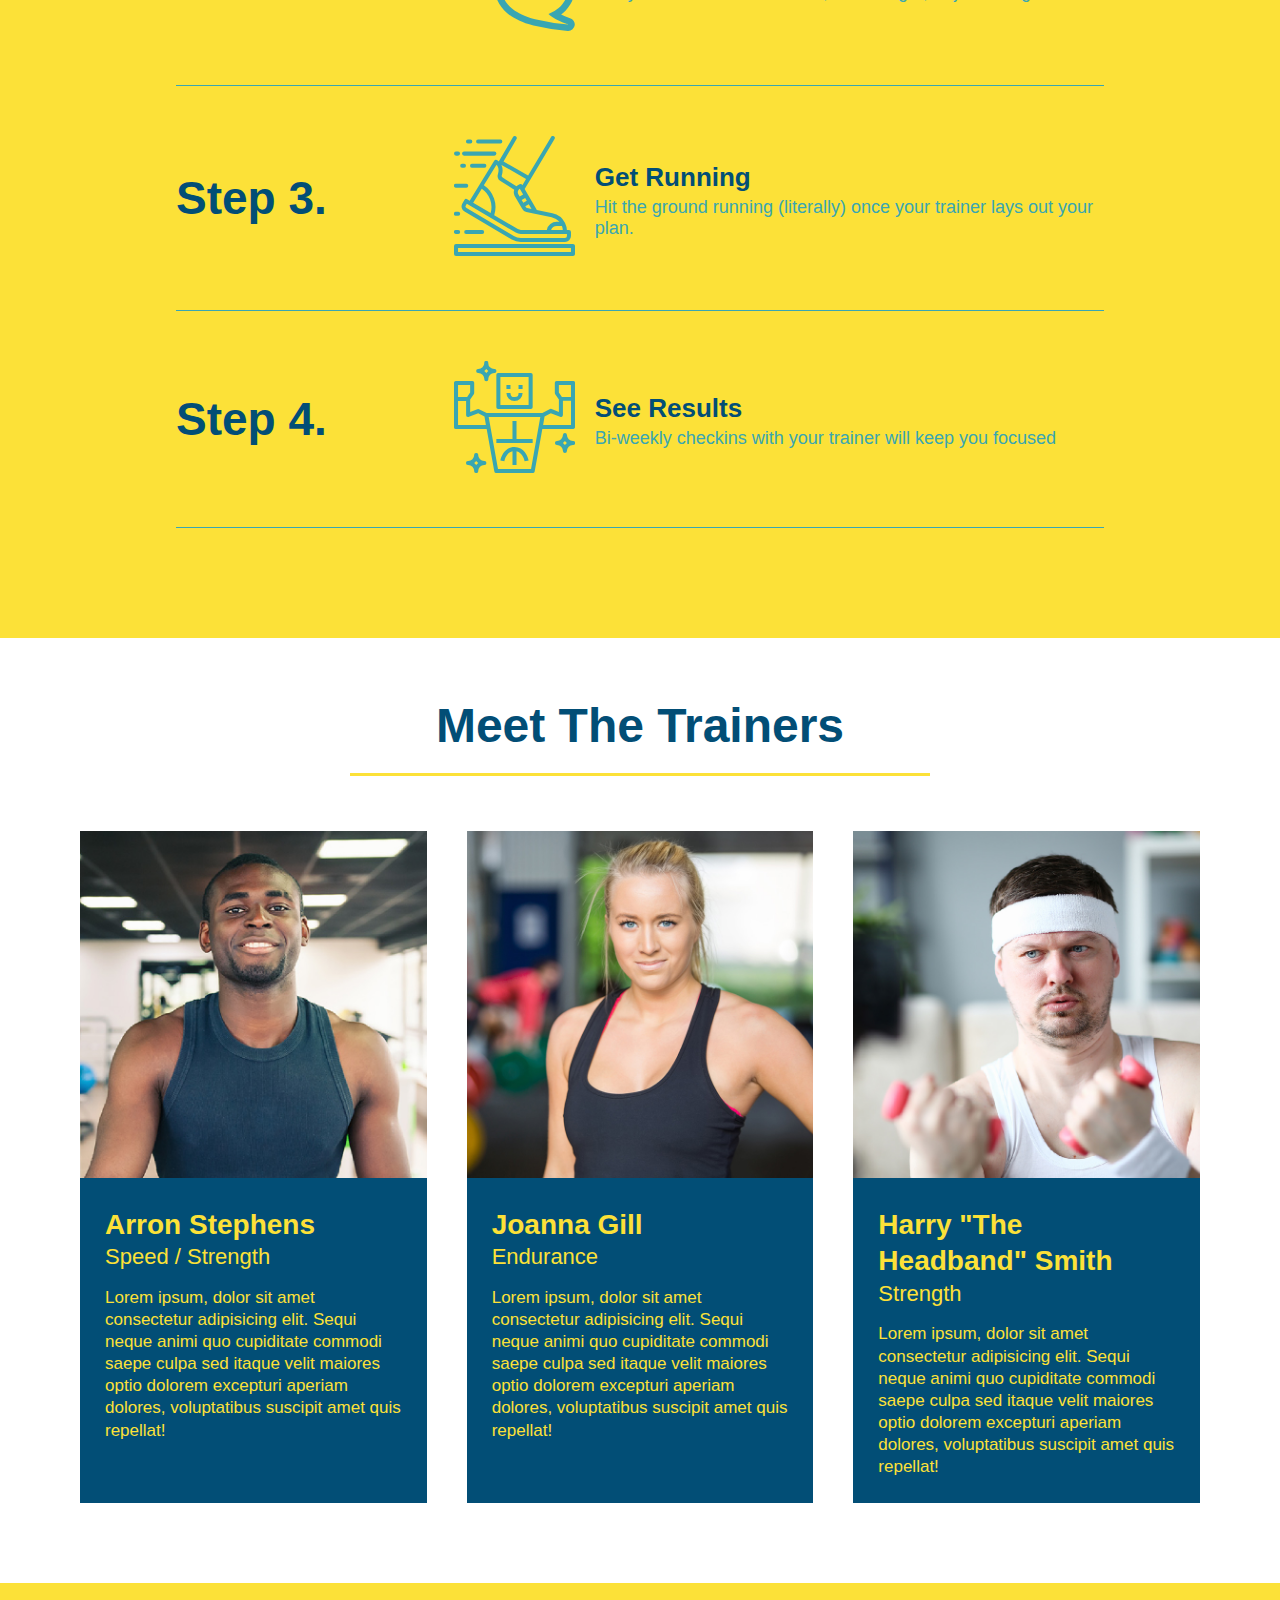
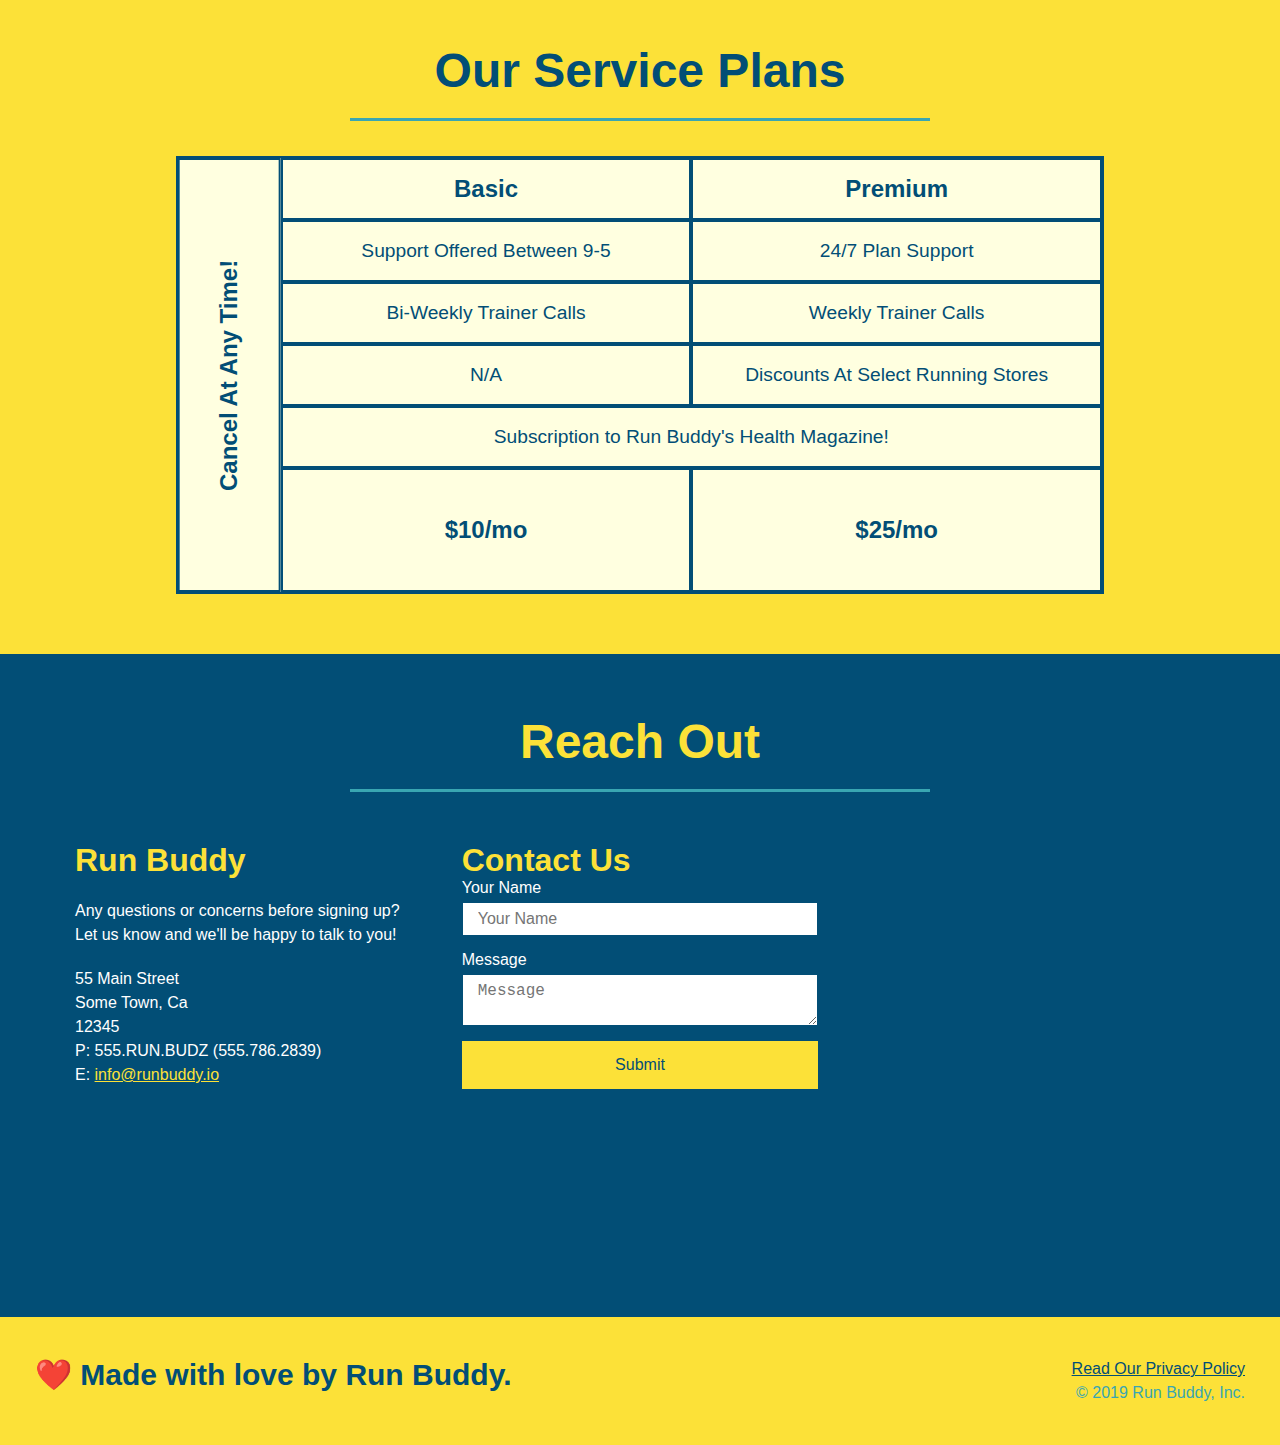
==== commit 42966736: "added service table comparison" ====
--- a/index.html
+++ b/index.html
@@ -191,15 +191,67 @@
 
     <!-- "reach out" start -->
     <section id="service-plans" class="services">
-      <a href="#service-plans">Service-Plans</a>
-      <div class="service-grid-container">
-        <div class="service-grid-item box1">One</div>
-        <div class="service-grid-item box2">Two</div>
-        <div class="service-grid-item box3">Three</div>
-        <div class="service-grid-item box4">Four</div>
-        <div class="service-grid-item box5">Five</div>
-        <div class="service-grid-item box6">Six</div>
-      </div>
+
+      <h2 class="section-title secondary-border">
+        Our Service Plans
+      </h2>  
+      <div class="service-grid-wrapper">
+        <div class="service-grid-container">
+          <!-- Headers -->
+          <div class="service-grid-item grid-head basic">
+            Basic
+          </div>
+          <div class="service-grid-item grid-head premium">
+            Premium
+          </div>
+          
+
+<!-- Body -->
+<div class="service-grid-item basic">
+  Support Offered Between 9-5
+</div>
+
+<div class="service-grid-item premium">
+  24/7 Plan Support
+</div>
+
+<div class="service-grid-item basic">
+  Bi-Weekly Trainer Calls
+</div>
+
+<div class="service-grid-item premium">
+  Weekly Trainer Calls
+</div>
+
+<div class="service-grid-item basic">
+  N/A
+</div>
+
+<div class="service-grid-item premium">
+  Discounts At Select Running Stores
+</div>
+
+<div class="service-grid-item both">
+  Subscription to Run Buddy's Health Magazine!
+</div>
+
+<div class="service-grid-item grid-price basic">
+  $10/mo
+</div>
+
+<div class="service-grid-item grid-price premium">
+  $25/mo
+</div>
+
+<div class="service-grid-item cancel">
+  Cancel At Any Time!
+</div>
+      
+        </div> <!-- div service-grid-container -->
+      </div> <!-- div service-grid-wrapper -->
+      
+     
+
     </section>
 
     <section id="reach-out" class="contact">
--- a/assets/css/style.css
+++ b/assets/css/style.css
@@ -280,6 +280,59 @@
 }
 /* TRAINER STYLES END */
 
+/* SERVICE STYLES START */
+.services {
+  background: #fce138; 
+}
+
+.service-grid-wrapper {
+  display: flex;
+  width: 100%;
+  justify-content: center;
+}
+
+.service-grid-container {
+  background: lightyellow;
+  width: 80%;
+  display: grid;
+  /* repeat(iterator, size) */
+  grid-template-columns: 1fr repeat(2, 4fr);
+  grid-template-rows: repeat(5, 1fr) 2fr;
+  border: 2px solid #024e76;
+  color:  #024e76;
+  font-size: 1.2rem;
+}
+
+.service-grid-item {
+  padding: 15px 0;
+  border: 2px solid #024e76;
+  display: flex;
+  align-items: center;
+  justify-content: center;
+  text-align: center;
+}
+
+.service-grid-item.basic {
+  grid-column: 2 / span 1;
+}
+
+.service-grid-item.both {
+  grid-column: 2 / span 2;
+}
+
+.service-grid-item.cancel {
+  writing-mode: vertical-lr;
+  grid-column: 1;
+  grid-row: 1 / -1;
+  transform: rotate(180deg);
+}
+
+.grid-head, .grid-price, .service-grid-item.cancel {
+  font-size: 1.5rem;
+  font-weight: bold;
+}
+/* SERVICE STYLES END */
+
 /* REACH OUT STYLES START */
 .contact {
   background: #024e76;
@@ -361,38 +414,6 @@
   display: flex;
 }
 
-/* CSS grid setup */
-.service-grid-container {
-  max-width: 940px;
-  margin: 0 auto;
-  display: grid;
-  grid-template-columns: repeat(3, 1fr);
-  grid-template-rows: repeat(3, 100px);
-  grid-gap: 10px;
-}
-
-.service-grid-item {
-  background-color: orange;
-  border: solid;
-  color: black;
-}
-/* box layout*/
-.box1 {
-  grid-column: 1/2;  
-  grid-row: 1/3; 
-}
-
-.box2 {
-  grid-column: 3/4; 
-  grid-row: 1/-1; 
-}
-
-.box3 {
-  grid-column: 2/ span 2; 
-  grid-row: 3/ span 1; 
-}
- 
-
 /* MEDIA QUERY FOR SMALLER DESKTOP SCREENS AND SMALLER */
 @media screen and (max-width: 980px) {
   header {
@@ -447,33 +468,50 @@
     padding: 30px 15px;
   }
 
-    .step-h3 {
-      flex: 1 100%;
-      text-align: center;
-    }
+  .step h3 {
+    flex: 1 100%;
+    text-align: center;
+  }
+
+  .step-info {
+    flex: 2 100%;
+    text-align: center;
+    justify-content: center;
+  }
+
+  .step-img {
+    flex: 0 32%;
+    margin-right: 0;
+    margin-top: 15px;
+    margin-bottom: 15px;
+  }
+
+  .step-text {
+    flex: 100%;  
+  }
   
-    .step-info {
-      flex: 2 100%;
-      text-align: center;
-      justify-content: center;
-    }
-  
-    .step-img {
-      flex: 0 32%;
-      margin-right: 0;
-      margin-top: 15px;
-      margin-bottom: 15px;
-    }
-  
-    .step-text {
-      flex: 100%;  
-    }
-
+  .service-grid-container {
+    grid-template-columns: 1fr 1fr;
+  }
+
+  .service-grid-item.basic {
+    grid-column: 1;
+  }
+
+  .service-grid-item.both {
+    grid-column: 1 / -1;
+  }
+
+  .service-grid-item.cancel {
+    transform: none;
+    writing-mode: unset;
+    grid-column: 1 / -1;
+    grid-row: -1;
+  }
 }
 
 /* MEDIA QUERY FOR MOBILE PHONES AND SMALLER */
 @media screen and (max-width: 575px) {
-  
   .hero-form button {
     width: 100%;
   }
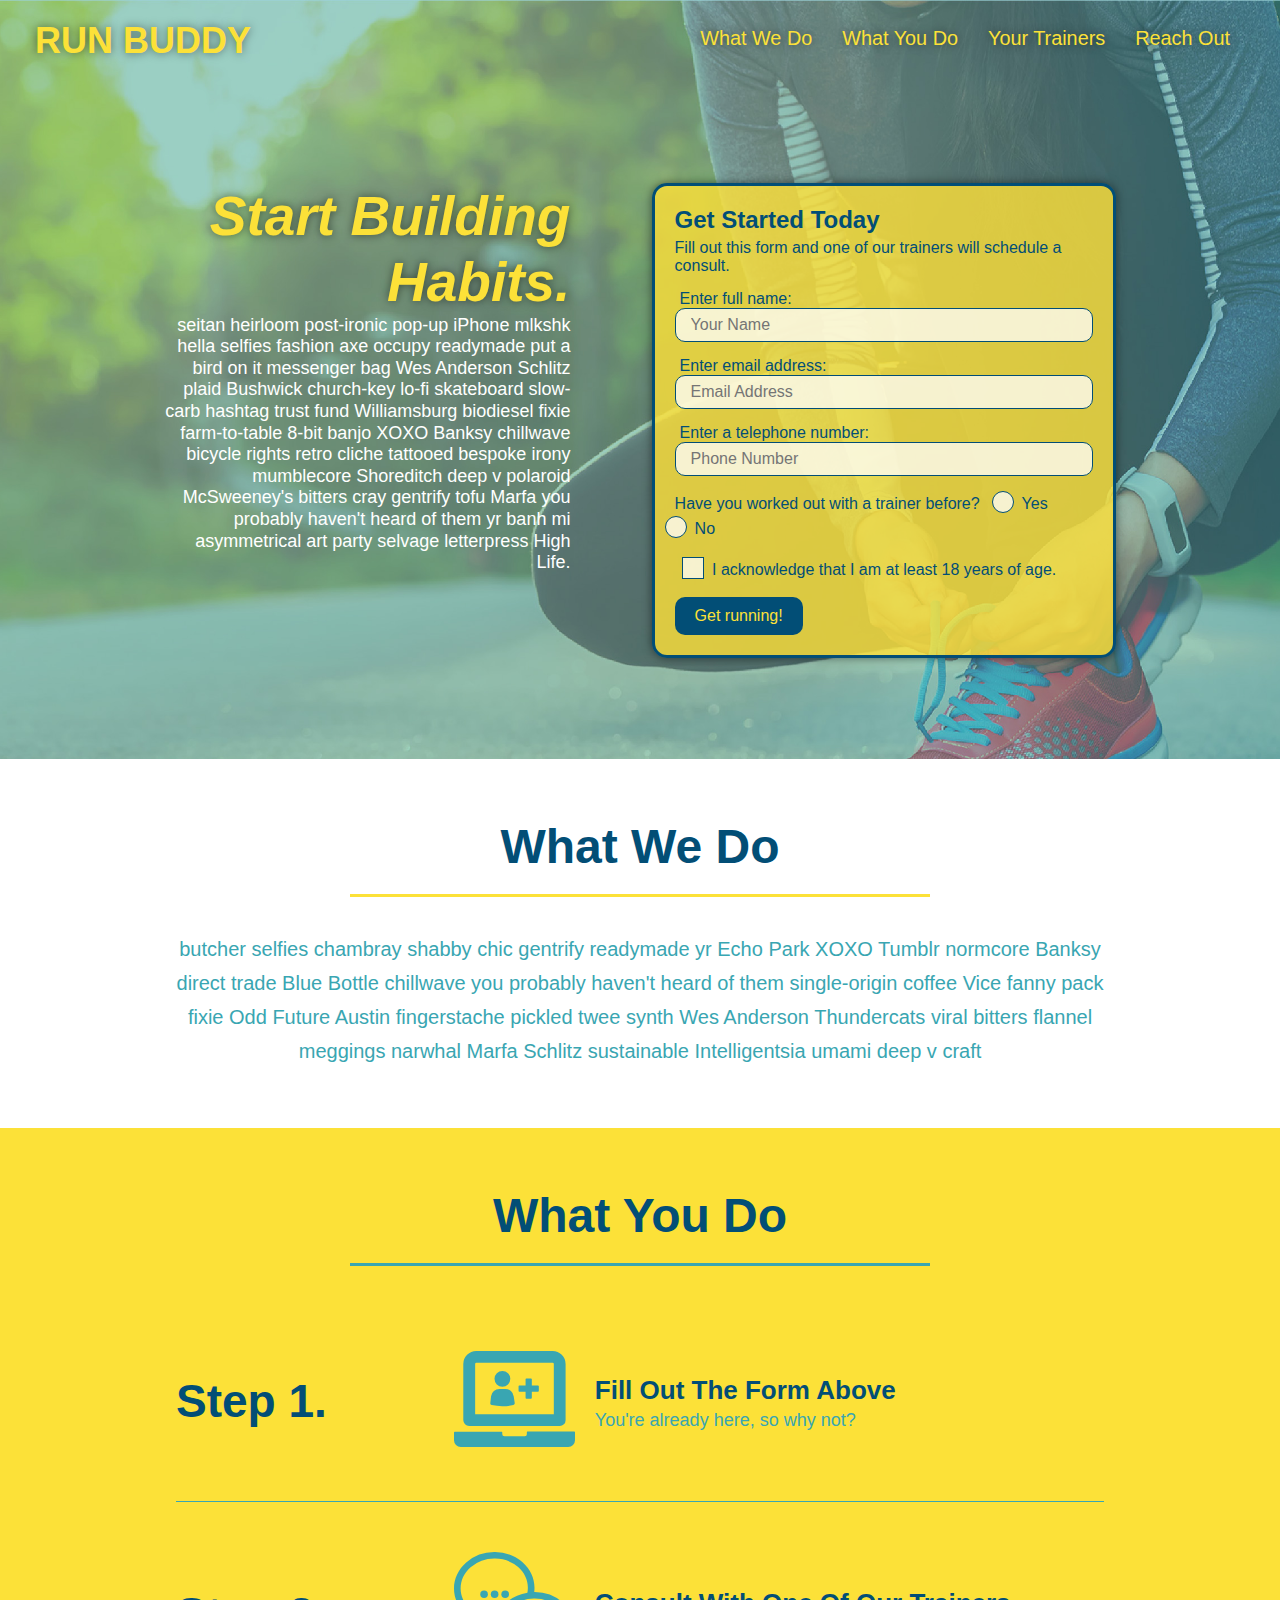
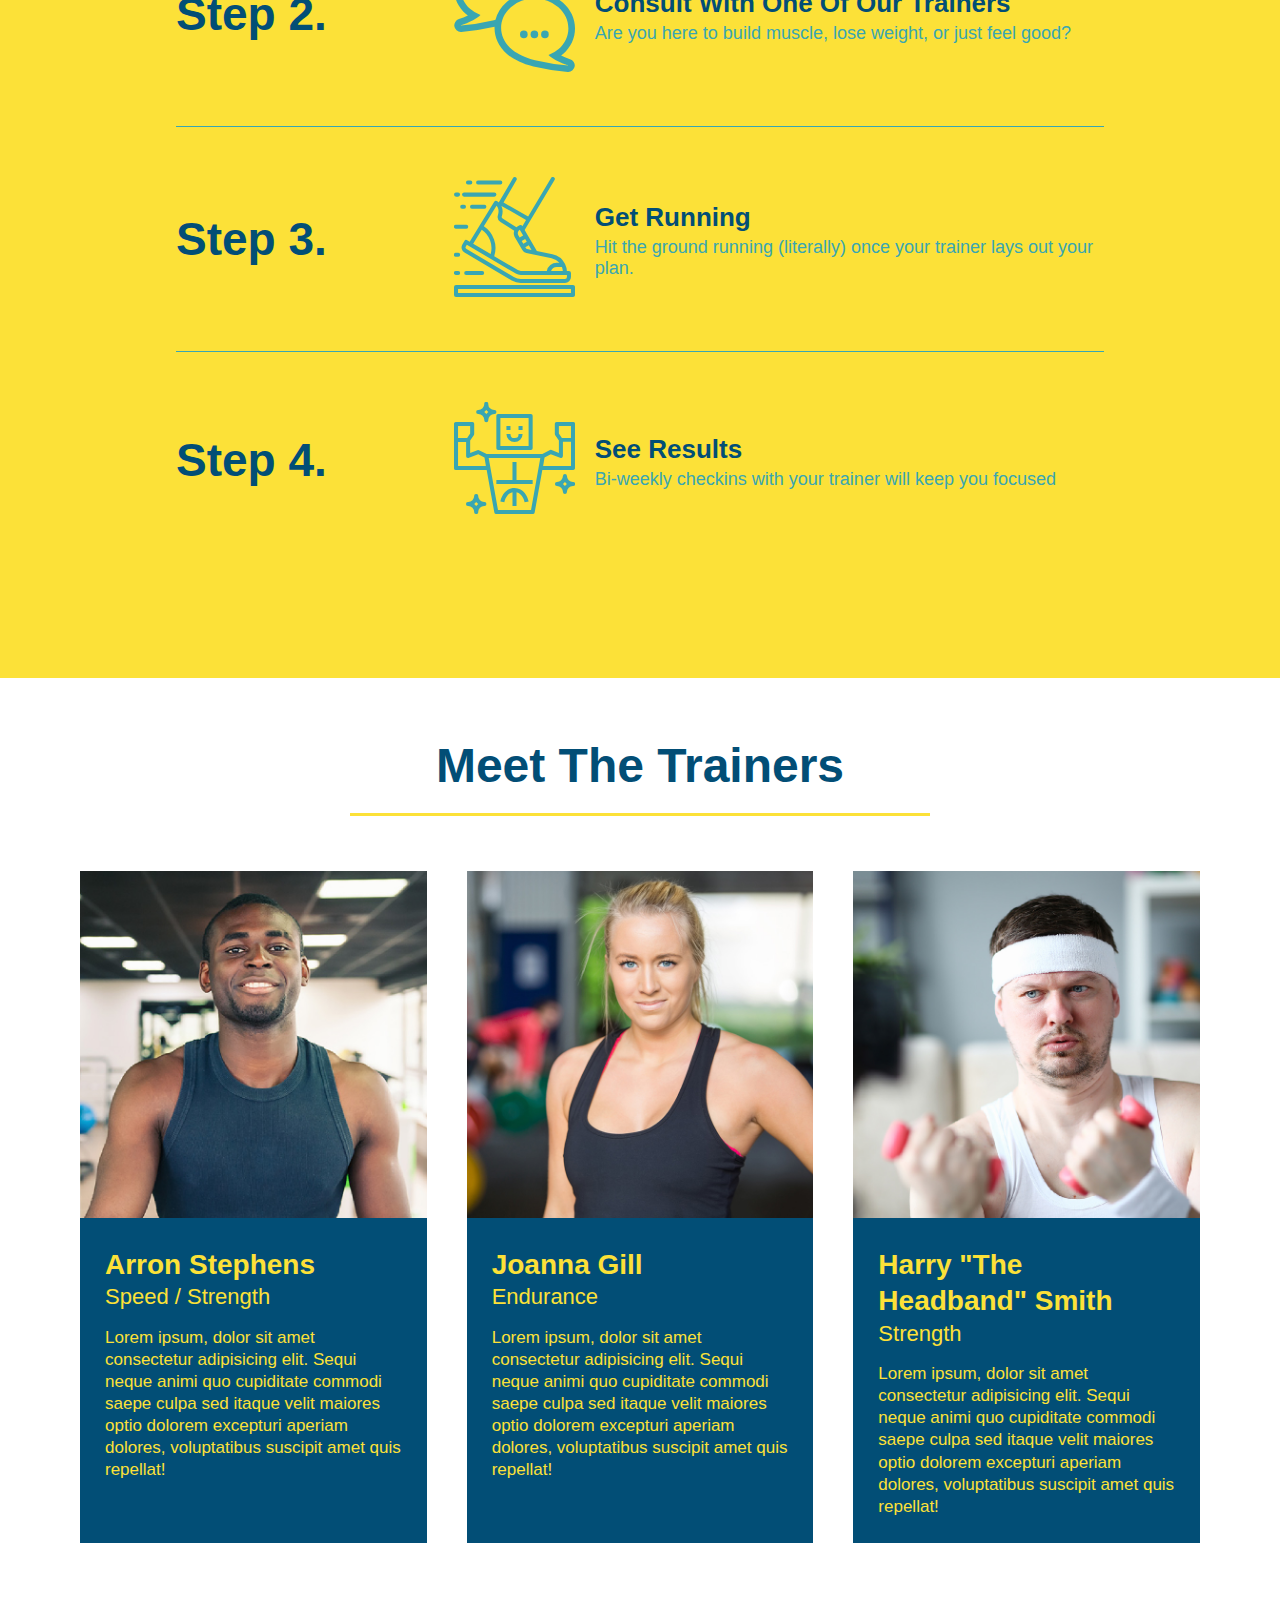
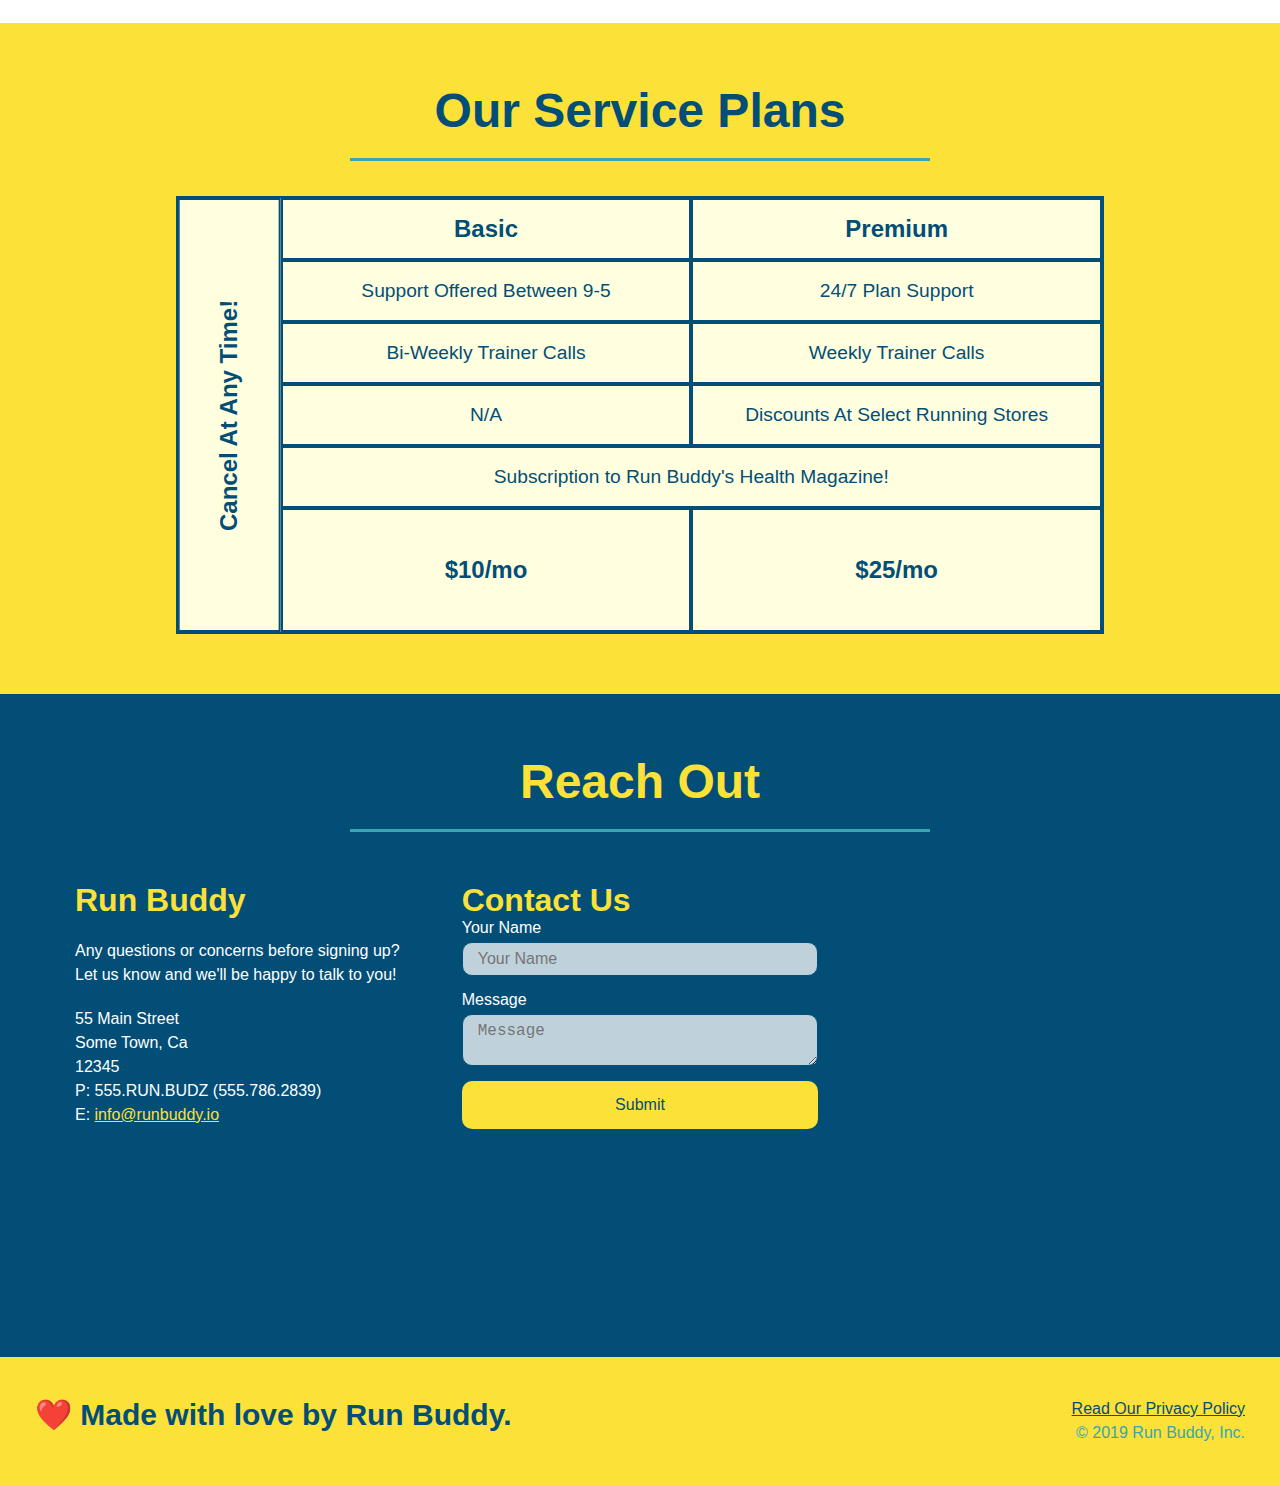
==== commit 4473a9c5: "final css touches" ====
--- a/index.html
+++ b/index.html
@@ -45,7 +45,7 @@
           probably haven't heard of them yr banh mi asymmetrical art party selvage letterpress High Life.
         </p>
       </div>
-
+    <!-- Hero form section start -->
       <div class="hero-form">
         <h3>Get Started Today</h3>
         <p>Fill out this form and one of our trainers will schedule a consult.</p>
@@ -57,17 +57,21 @@
           <label for="phone">Enter a telephone number:</label>
           <input type="tel" placeholder="Phone Number" name="phone" id="phone" class="form-input" />
           <p>
-            Have you worked out with a trainer before? 
-            <input type="radio" name="trainer-confirm" id="trainer-yes" />
-            <label for="trainer-yes">Yes</label>
-            <input type="radio" name="trainer-confirm" id="trainer-no"/>
-            <label for="trainer-no">No</label>
+            Have you worked out with a trainer before?
+            <span class="radio-wrapper">
+              <input type="radio" name="trainer-confirm" id="trainer-yes" />
+              <label for="trainer-yes">Yes</label>
+            </span>
+            <span class="radio-wrapper">
+              <input type="radio" name="trainer-confirm" id="trainer-no" />
+              <label for="trainer-no">No</label>
+            </span>
           </p>
           <p>
-            <label for="checkbox">
-              I acknowledge that I am at least 18 years of age.
-            </label>
-            <input type="checkbox" name="checkpoint1" id="checkbox" />
+            <span class="checkbox-wrapper">
+              <input type="checkbox" name="age-confirm" id="checkbox" />
+              <label for="checkbox">I acknowledge that I am at least 18 years of age.</label>
+            </span>
           </p>
           <button type="submit">
             Get running!
--- a/assets/css/style.css
+++ b/assets/css/style.css
@@ -1,3 +1,9 @@
+:root {
+  --primary-color: #fce138;
+  --secondary-color: #024e76;
+  --tertiary-color: #39a6b2;
+}
+
 * {
   box-sizing: border-box;
   margin: 0;
@@ -5,7 +11,7 @@
 }
 
 body {
-  color: #39a6b2;
+  color: var(--tertiary-color);
   font-family: Helvetica, Arial, sans-serif;
 }
 
@@ -14,22 +20,31 @@
 
 header {
   padding: 20px 35px;
-  background-color: #39a6b2;
+  background-color: var(--tertiary-color);
   display: flex;
   justify-content: space-between;
   flex-wrap: wrap;
+  position: sticky;
+  position: -webkit-sticky;
+  top: 0;
+  background-image: url("../images/hero-bg.jpg");
+  background-size: cover;
+  background-attachment: fixed;
+  background-position: 80%;
+  z-index: 9999;
 }
 
 header h1 {
   font-weight: bold;
   margin: 0;
   font-size: 36px;
-  color: #fce138;
+  color: var(--primary-color);
+  text-shadow: 0 0 10px rgba(0, 0, 0, 0.5);
 }
 
 header a {
   text-decoration: none;
-  color: #fce138;
+  color: var(--primary-color);
 }
 
 header nav {
@@ -48,6 +63,14 @@
   padding: 10px 15px;
   font-weight: lighter;
   font-size: 1.55vw;
+  text-shadow: 0 0 10px rgba(0, 0, 0, 0.5);
+}
+
+header nav ul li a:hover {
+  background: var(--primary-color);
+  color: var(--secondary-color);
+  border-radius: 15px;
+  text-shadow: none;
 }
 
 /* HEADER / NAVBAR STYLES END */
@@ -56,7 +79,7 @@
 
 /* FOOTER STYLES START */
 footer {
-  background: #fce138;
+  background: var(--primary-color);
   padding: 40px 35px;
   display: flex;
   justify-content: space-between;
@@ -65,7 +88,7 @@
 }
 
 footer h2 {
-  color: #024e76;
+  color: var(--secondary-color);
   font-size: 30px;
   margin: 0;
 }
@@ -76,7 +99,7 @@
 }
 
 footer a {
-  color: #024e76;
+  color: var(--secondary-color);
 }
 /* END FOOTER STYLES */
 
@@ -89,11 +112,12 @@
 .hero {
   background-image: url('../images/hero-bg.jpg');
   background-size: cover;
-  background-position: center;
   display: flex;
   justify-content: center;
   flex-wrap: wrap;
   align-items: flex-start;
+  background-attachment: fixed;
+  background-position: 80%;
 }
 
 .hero-cta {
@@ -108,16 +132,23 @@
 .hero-cta h2 {
   font-style: italic;
   font-size: 55px;
-  color: #fce138;
+  color: var(--primary-color);
+  text-shadow: 0 0 10px rgba(0, 0, 0, 0.5);
 }
 
 .hero-form {
-  border: 3px solid #024e76;
-  background-color: #fce138;
+  border: 3px solid var(--secondary-color);
+  background-color: rgba(255, 225, 56, 0.8);
   padding: 20px;
-  color: #024e76;
+  color: var(--secondary-color);
   width: 40%;
   margin: 3.5%;
+  border-radius: 15px;
+  box-shadow: 0 0 10px rgba(0, 0, 0, 0.5);
+}
+
+.hero-form button:hover {
+  background-color: var(--tertiary-color);  
 }
 
 .hero-form h3 {
@@ -129,13 +160,20 @@
 }
 
 .form-input {
-  border: 1px solid #024e76;
+  border: 1px solid var(--secondary-color);
   display: block;
   padding: 7px 15px;
   font-size: 16px;
-  color: #024e76;
+  color: var(--secondary-color);
   width: 100%;
   margin-bottom: 15px; 
+  border-radius: 10px;
+  background-color: rgba(255,255,255, 0.75);
+}
+
+.form-input:focus {
+  background-color: rgba(255,255,255, 1);
+  outline: none;
 }
 
 .hero-form label {
@@ -143,12 +181,73 @@
 }
 
 .hero-form button {
-  color: #fce138;
-  background-color: #024e76;
+  color: var(--primary-color);
+  background-color: var(--secondary-color);
   border: none;
   padding: 10px 20px;
   font-size: 16px;
+  border-radius: 10px;
 } 
+
+.checkbox-wrapper input, .radio-wrapper input {
+  opacity: 0;
+}
+
+.checkbox-wrapper label, .radio-wrapper label {
+  position: relative;
+  left: 10px;
+  margin: 10px;
+  line-height: 1.6;
+}
+
+.checkbox-wrapper label::before, .radio-wrapper label::before {
+  content: "";
+  height: 20px;
+  width: 20px;
+  background: rgba(255, 255, 255, 0.75);  
+  border: 1px solid var(--secondary-color);  
+  position: absolute;
+  top: -4px;
+  left: -30px;
+}
+
+.radio-wrapper label::before {
+  border-radius: 50%;
+}
+
+.radio-wrapper label::after {
+  content: "";
+  height: 20px;
+  width: 20px;
+  border-radius: 50%;
+  background: var(--secondary-color);
+  position: absolute;
+  left: -29px;
+  top: -3px;
+  background-image: radial-gradient(circle, var(--tertiary-color), var(--secondary-color));
+}
+
+.checkbox-wrapper label::after {
+  content: "";
+  height: 6px;
+  width: 14px;
+  border-left: 2px solid var(--secondary-color);
+  border-bottom: 2px solid var(--secondary-color);
+  position: absolute;
+  left: -26px;
+  top: 1px;
+  transform: rotate(-58deg);
+}
+
+.checkbox-wrapper input + label::after, 
+.radio-wrapper input + label::after {
+  content: none;
+}
+
+.checkbox-wrapper input:checked + label::after, 
+.radio-wrapper input:checked + label::after {
+  content: "";
+}
 /* HERO STYLES END */
 
 
@@ -156,7 +255,7 @@
 .section-title {
   font-size: 48px;
   border-bottom: 3px solid;
-  color: #024e76;
+  color: var(--secondary-color);
   padding-bottom: 20px;
   text-align: center;
   margin: 0 auto 35px auto;
@@ -164,11 +263,11 @@
 }
 
 .primary-border {
-  border-color: #fce138;
+  border-color: var(--primary-color);
 }
 
 .secondary-border {
-  border-color: #39a6b2;
+  border-color: var(--tertiary-color);
 }
 /* SECTION TITLE STYLES END */
 
@@ -176,7 +275,7 @@
 
 .intro p {
   line-height: 1.7;
-  color: #39a6b2;
+  color: var(--tertiary-color);
   width: 80%;
   margin: 0 auto;
   font-size: 20px;
@@ -187,22 +286,25 @@
 
 /* WHAT YOU DO STYLES START */
 .steps { 
-  background: #fce138;
+  background: var(--primary-color);
 }
 
 .step {
   margin: 50px auto;
   padding-bottom: 50px;
   width: 80%;
-  border-bottom: 1px solid #39a6b2;
   display: flex;
   flex-wrap: wrap;
   align-items: center;
   justify-content: space-between;
 }
 
+.step:not(:last-child) {
+  border-bottom: 1px solid var(--tertiary-color);
+}
+
 .step h3 {
-  color: #024e76;
+  color: var(--secondary-color);
   font-size: 46px;
   flex: 1 30%;
 }
@@ -228,14 +330,14 @@
 }
 
 .step-text p {
-  color: #39a6b2;
+  color: var(--tertiary-color);
   font-size: 18px;
 }
 
 .step-text h4 {
   font-size: 26px;
   line-height: 1.5;
-  color: #024e76;
+  color: var(--secondary-color);
 }
 
 /* WHAT YOU DO STYLES END */
@@ -252,8 +354,8 @@
 .trainer {
   margin: 20px;
   flex: 1;
-  background: #024e76;
-  color: #fce138;
+  background: var(--secondary-color);
+  color: var(--primary-color);
 }
 
 .trainer img {
@@ -282,7 +384,7 @@
 
 /* SERVICE STYLES START */
 .services {
-  background: #fce138; 
+  background: var(--primary-color); 
 }
 
 .service-grid-wrapper {
@@ -298,14 +400,14 @@
   /* repeat(iterator, size) */
   grid-template-columns: 1fr repeat(2, 4fr);
   grid-template-rows: repeat(5, 1fr) 2fr;
-  border: 2px solid #024e76;
-  color:  #024e76;
+  border: 2px solid var(--secondary-color);
+  color:  var(--secondary-color);
   font-size: 1.2rem;
 }
 
 .service-grid-item {
   padding: 15px 0;
-  border: 2px solid #024e76;
+  border: 2px solid var(--secondary-color);
   display: flex;
   align-items: center;
   justify-content: center;
@@ -335,11 +437,11 @@
 
 /* REACH OUT STYLES START */
 .contact {
-  background: #024e76;
+  background: var(--secondary-color);
 }
 
 .contact h2 {
-  color: #fce138;
+  color: var(--primary-color);
 }
 
 .contact-info {
@@ -362,7 +464,7 @@
 }
 
 .contact-info h3 {
-  color: #fce138;
+  color: var(--primary-color);
   font-size: 32px;
 }
 
@@ -374,28 +476,41 @@
 }
 
 .contact-form input, .contact-form textarea {
-  border: 1px solid #024e76;
+  border: 1px solid var(--secondary-color);
   display: block;
   padding: 7px 15px;
   font-size: 16px;
-  color: #024e76;
+  color: var(--secondary-color);
   width: 100%;
   margin-bottom: 15px;
   margin-top: 5px;
+  border-radius: 10px;
+  background-color: rgba(255,255,255, 0.75);
+}
+
+.contact-form input:focus, .contact-form textarea:focus {
+  background-color: rgba(255,255,255, 1);
+  outline: none;
 }
 
 .contact-form button {
   width: 100%;
   border: none;
-  background: #fce138;
-  color: #024e76;
+  background: var(--primary-color);
+  color: var(--secondary-color);
   text-align: center;
   padding: 15px 0;
   font-size: 16px;
+  border-radius: 10px;
+}
+
+.contact-form button:hover {
+  color: var(--primary-color);
+  background: var(--tertiary-color);
 }
 
 .contact-info a {
-  color: #fce138;
+  color: var(--primary-color);
 }
 
 
@@ -419,6 +534,7 @@
   header {
     padding-bottom: 0;
     justify-content: center;
+    position: relative;
   }
 
   header h1 {
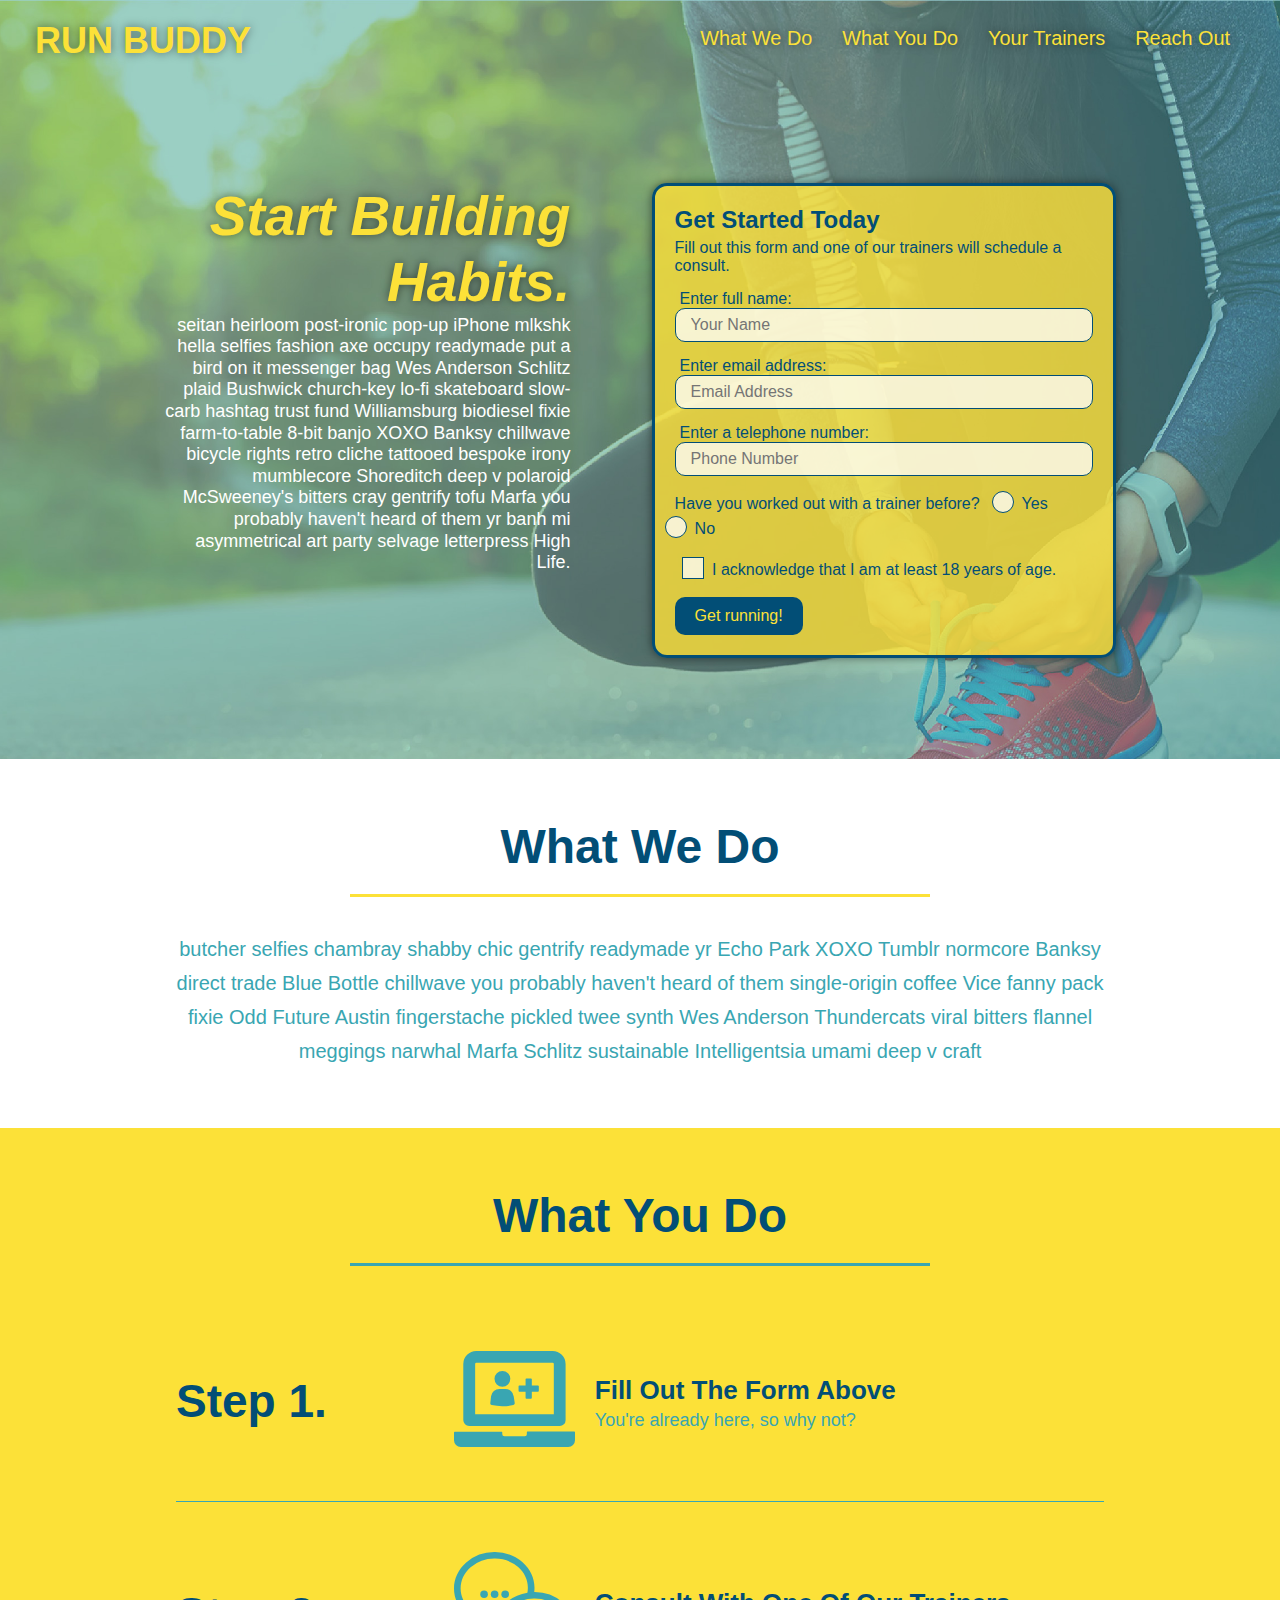
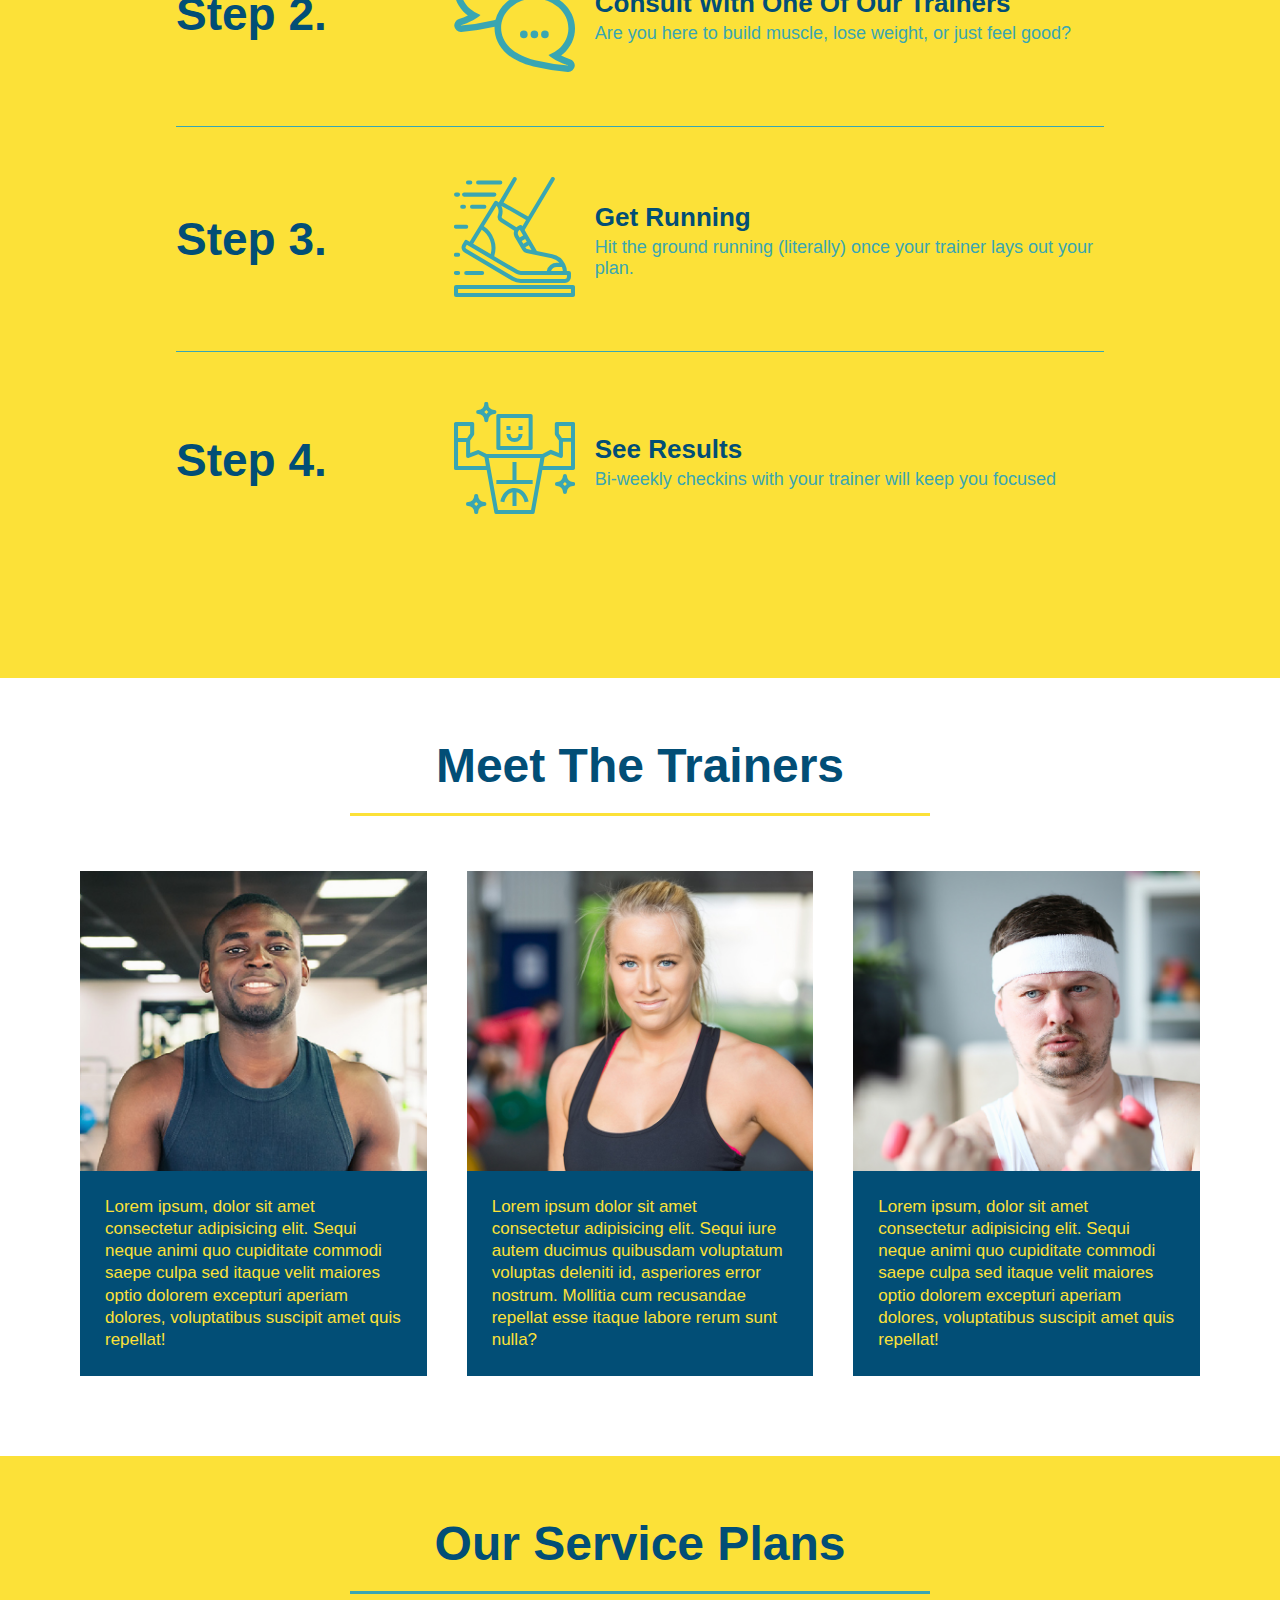
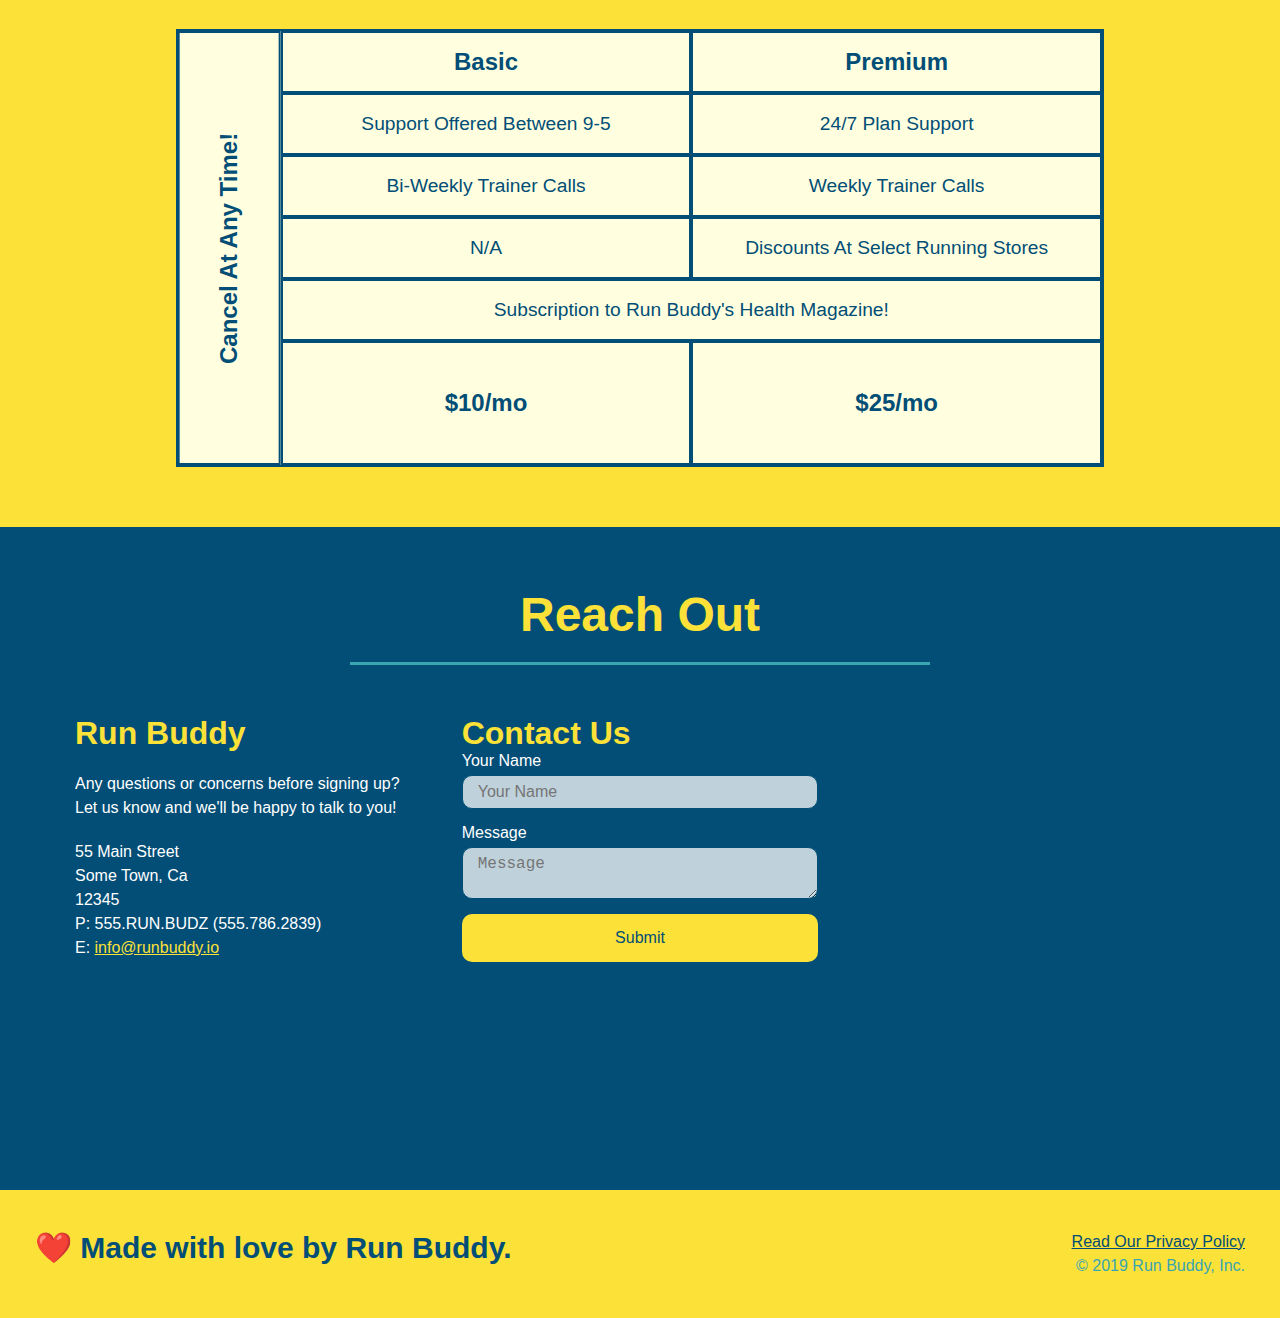
==== commit c50ca693: "trainer hover animation" ====
--- a/index.html
+++ b/index.html
@@ -164,29 +164,44 @@
 
       <div class="trainers">
         <article class="trainer">
-          <img src="./assets/images/trainer-1.jpg" alt="Arron Stephens in his workout clothes, ready to pump iron" />
+          <div class="trainer-img trainer-1">
+            <div>
+              <h3>Arron Stephens</h3>
+              <h4>Speed / Strength</h4>
+            </div>
+          </div>
           <div class="trainer-bio">
-            <h3 class="trainer-name">Arron Stephens</h3>
-            <h4 class="trainer-role">Speed / Strength</h4>
-            <p>Lorem ipsum, dolor sit amet consectetur adipisicing elit. Sequi neque animi quo cupiditate commodi saepe culpa sed itaque velit maiores optio dolorem excepturi aperiam dolores, voluptatibus suscipit amet quis repellat!</p>
+            <p>
+              Lorem ipsum, dolor sit amet consectetur adipisicing elit. Sequi neque animi quo cupiditate commodi saepe culpa sed itaque velit maiores optio dolorem excepturi aperiam dolores, voluptatibus suscipit amet quis repellat!
+            </p>
           </div>
         </article>
 
         <article class="trainer">
-          <img src="./assets/images/trainer-2.jpg" alt="Joanna Gill cooling off after a work out" />
+          <div class="trainer-img trainer-2">
+            <div>
+              <h3>Joanna Gill</h3>
+              <h4>Endurance</h4>
+            </div>
+          </div>
           <div class="trainer-bio">
-            <h3 class="trainer-name">Joanna Gill</h3>
-            <h4 class="trainer-role">Endurance</h4>
-            <p>Lorem ipsum, dolor sit amet consectetur adipisicing elit. Sequi neque animi quo cupiditate commodi saepe culpa sed itaque velit maiores optio dolorem excepturi aperiam dolores, voluptatibus suscipit amet quis repellat!</p>
+            <p>
+              Lorem ipsum dolor sit amet consectetur adipisicing elit. Sequi iure autem ducimus quibusdam voluptatum voluptas deleniti id, asperiores error nostrum. Mollitia cum recusandae repellat esse itaque labore rerum sunt nulla? 
+            </p>
+          </div>
+        </article>
+
+        <article class="trainer">
+          <div class="trainer-img trainer-3">
+            <div>
+              <h3>Harry "The Headand" Smith</h3>
+              <h4>Strength</h4>
             </div>
-          </article>
-
-        <article class="trainer">
-          <img src="./assets/images/trainer-3.jpg" alt="Harry Smith wearing a headband and lifting comically small pink weights" />
+          </div>
           <div class="trainer-bio">
-            <h3 class="trainer-name">Harry "The Headband" Smith</h3>
-            <h4 class="trainer-role">Strength</h4>
-            <p>Lorem ipsum, dolor sit amet consectetur adipisicing elit. Sequi neque animi quo cupiditate commodi saepe culpa sed itaque velit maiores optio dolorem excepturi aperiam dolores, voluptatibus suscipit amet quis repellat!</p>
+            <p>
+              Lorem ipsum, dolor sit amet consectetur adipisicing elit. Sequi neque animi quo cupiditate commodi saepe culpa sed itaque velit maiores optio dolorem excepturi aperiam dolores, voluptatibus suscipit amet quis repellat!
+            </p>
           </div>
         </article>
       </div>
--- a/assets/css/style.css
+++ b/assets/css/style.css
@@ -358,10 +358,6 @@
   color: var(--primary-color);
 }
 
-.trainer img {
-  width: 100%;
-}
-
 .trainer-bio {
   padding: 25px;
   line-height: 1.3;
@@ -369,16 +365,79 @@
 
 .trainer-bio h3 {
   font-size: 28px;
+  display: none;
 }
 
 .trainer-bio h4 {
   font-weight: lighter;
   font-size: 22px;
   margin-bottom: 15px;
+  display: none;
 }
 
 .trainer-bio p {
   font-size: 17px;
+}
+
+.trainer-1 {
+  background-image: url("../images/trainer-1.jpg");
+}
+
+.trainer-2 {
+  background-image: url("../images/trainer-2.jpg");
+}
+
+.trainer-3 {
+  background-image: url("../images/trainer-3.jpg");
+}
+
+.trainer-img {
+  width: 100%;
+  min-height: 300px;
+  background-size: cover;
+  display: flex;
+  padding: 15px;
+  align-items: flex-end;
+  position: relative;
+  overflow: hidden;
+}
+
+.trainer:hover .trainer-img::after {
+  opacity: 1;
+}
+
+.trainer-img::after {
+  content: "";
+  height: 100%;
+  width: 100%;
+  background: linear-gradient(rgba(252, 225, 56, 0.3), var(--secondary-color));
+  position: absolute;
+  top: 0;
+  left: 0;
+  opacity: 0;
+  transition: 0.5s;
+}
+
+.trainer-img h3 {
+  position: relative;
+  z-index: 1;
+  font-size: 28px;
+  margin-bottom: 5px;
+  top: 200px;
+  transition: 0.6s;
+}
+
+.trainer-img h4 {
+  position: relative;
+  z-index: 1;
+  font-size: 22px;
+  top: 200px;
+  transition: 0.6s;
+  transition-delay: .2s;
+}
+
+.trainer:hover .trainer-img h3, .trainer:hover .trainer-img h4 {
+  top: 0;
 }
 /* TRAINER STYLES END */
 
@@ -624,6 +683,14 @@
     grid-column: 1 / -1;
     grid-row: -1;
   }
+
+  .trainer-img h3, .trainer-img h4, .trainer-img::after {
+    display: none;
+  }
+
+  .trainer-bio h3, .trainer-bio h4 {
+    display: block;
+  }
 }
 
 /* MEDIA QUERY FOR MOBILE PHONES AND SMALLER */
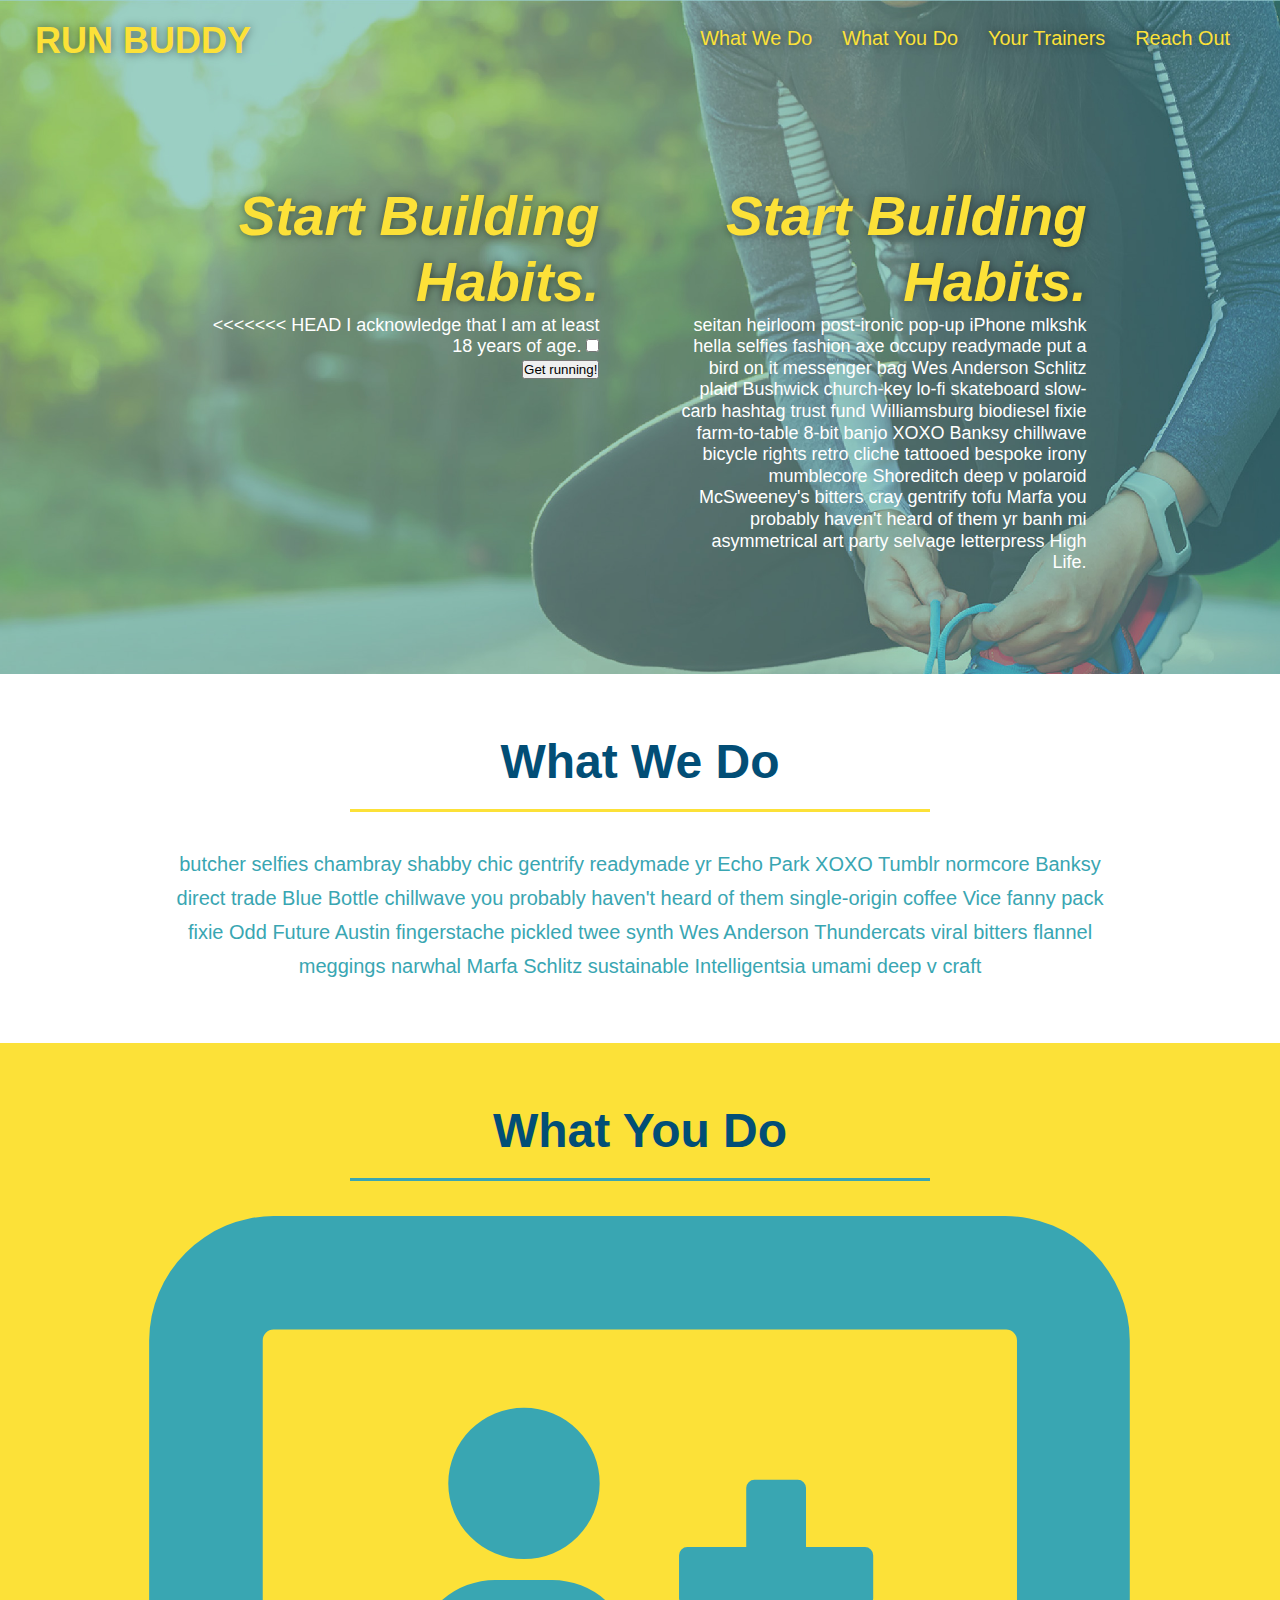
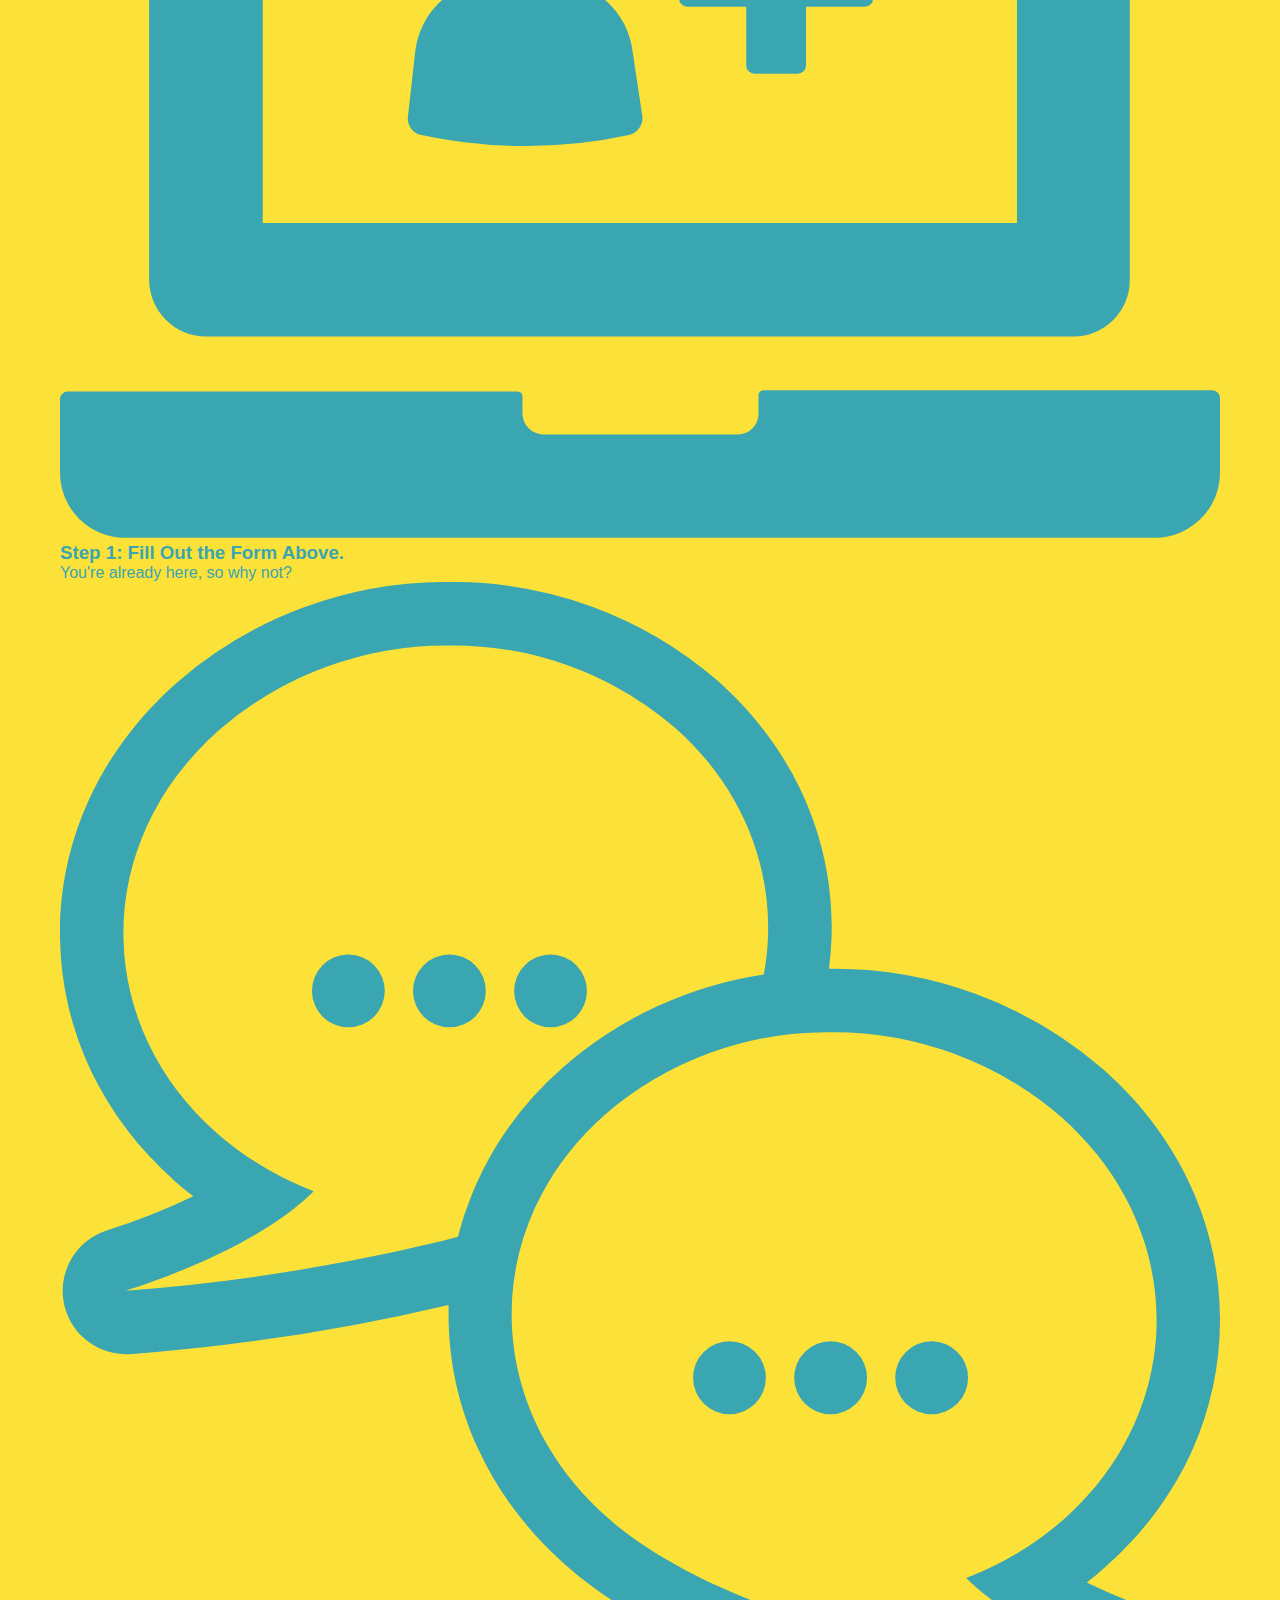
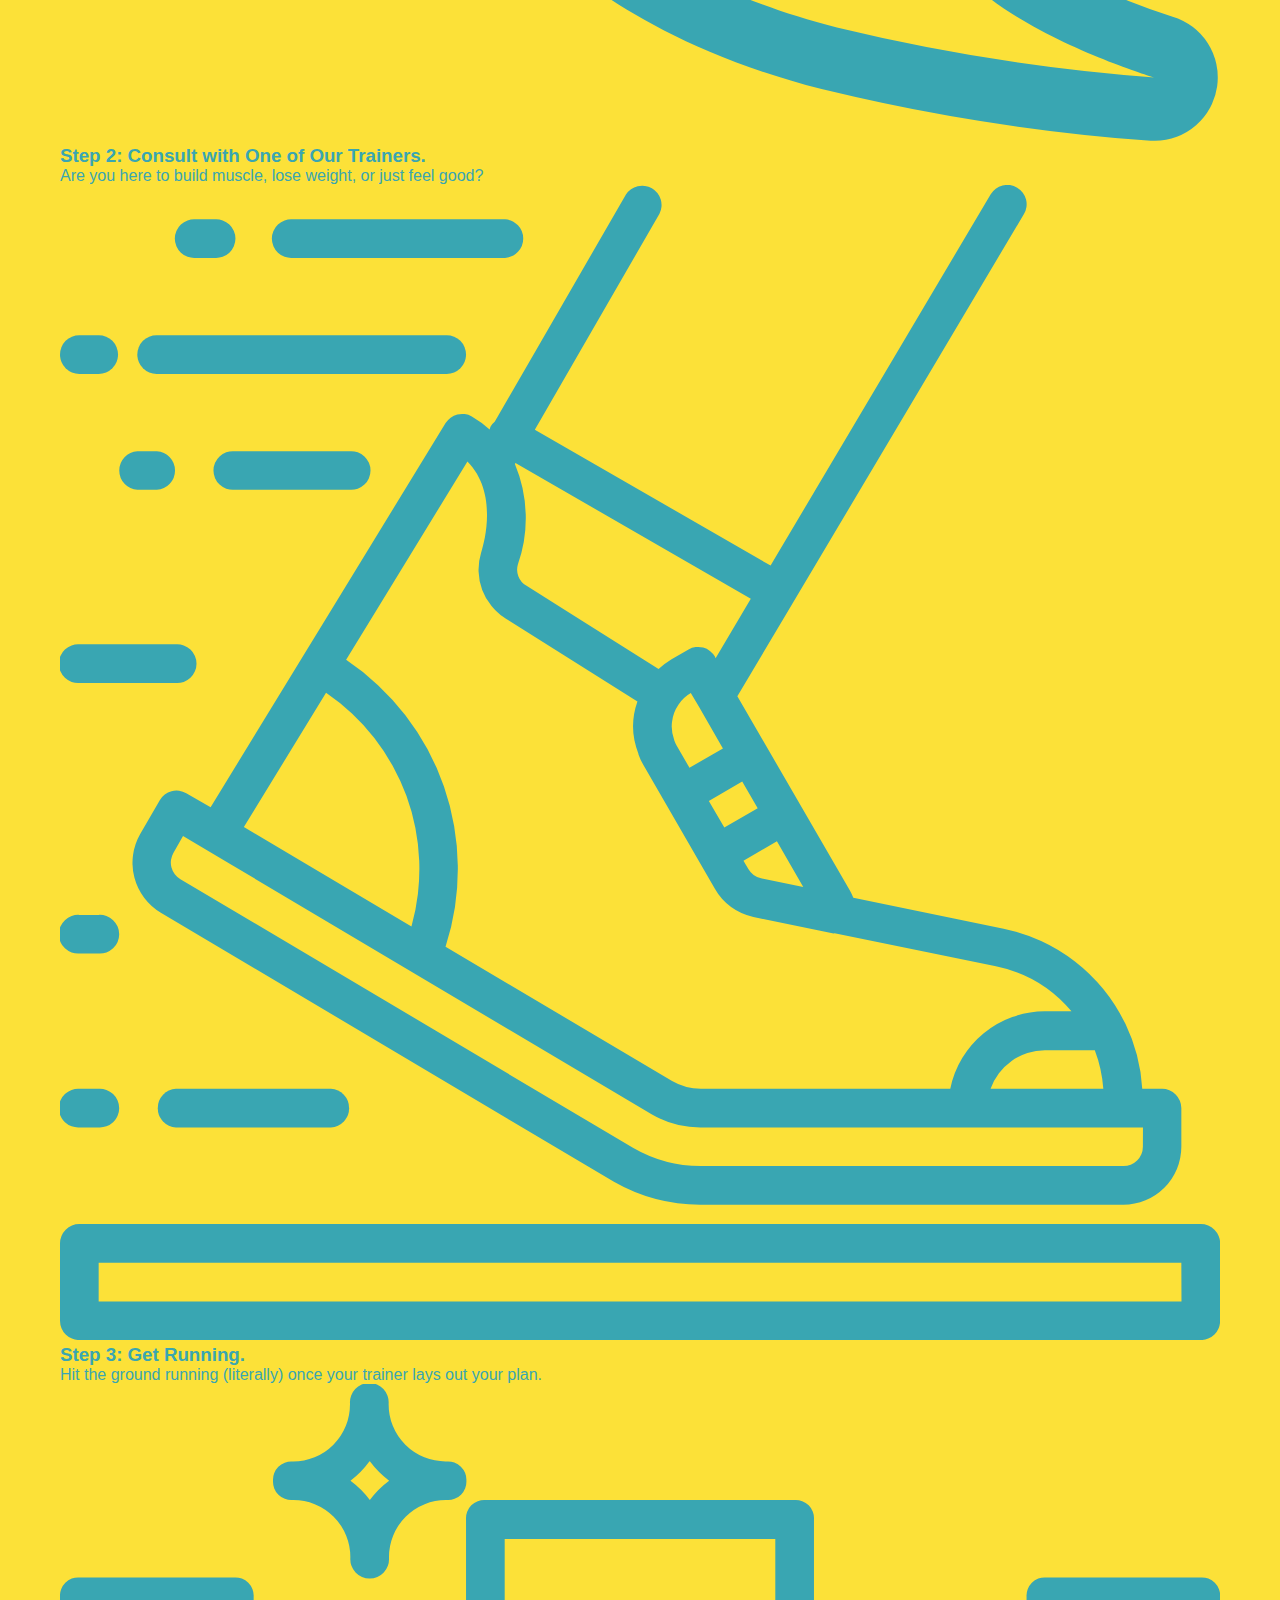
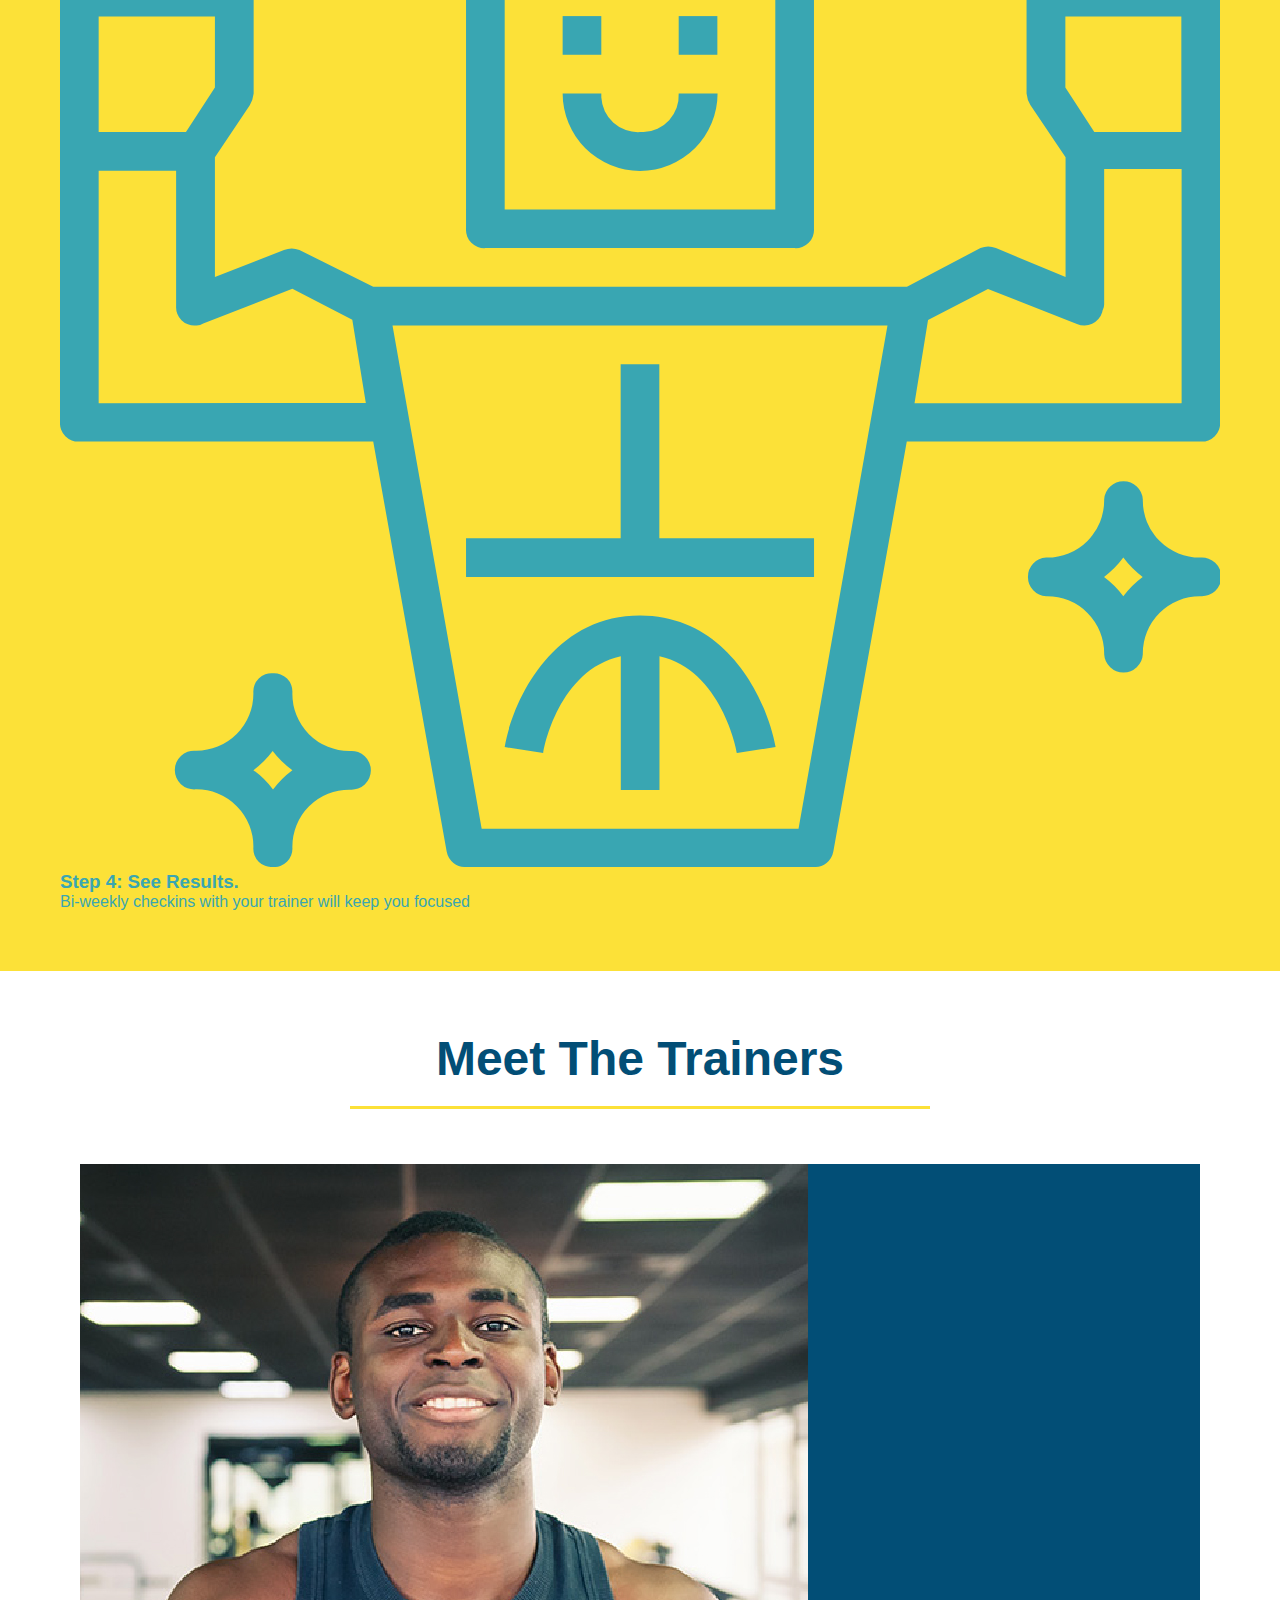
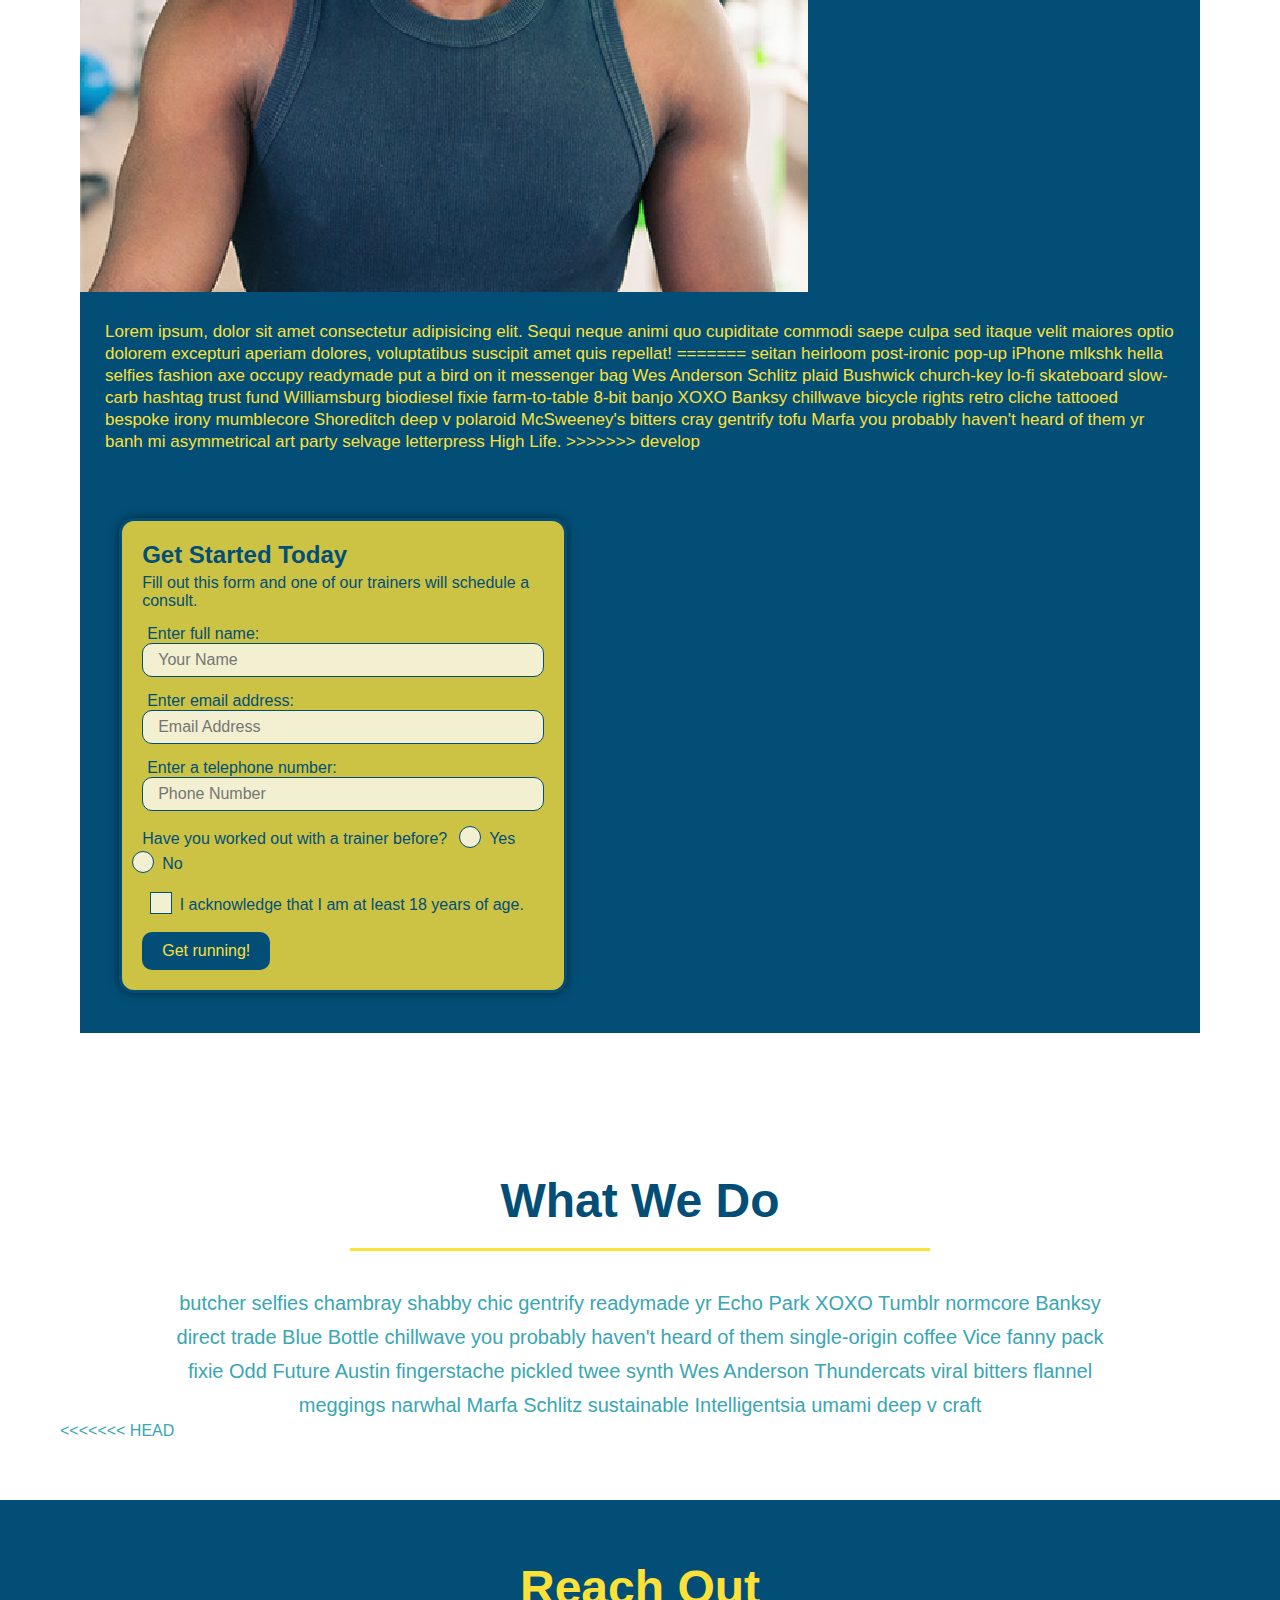
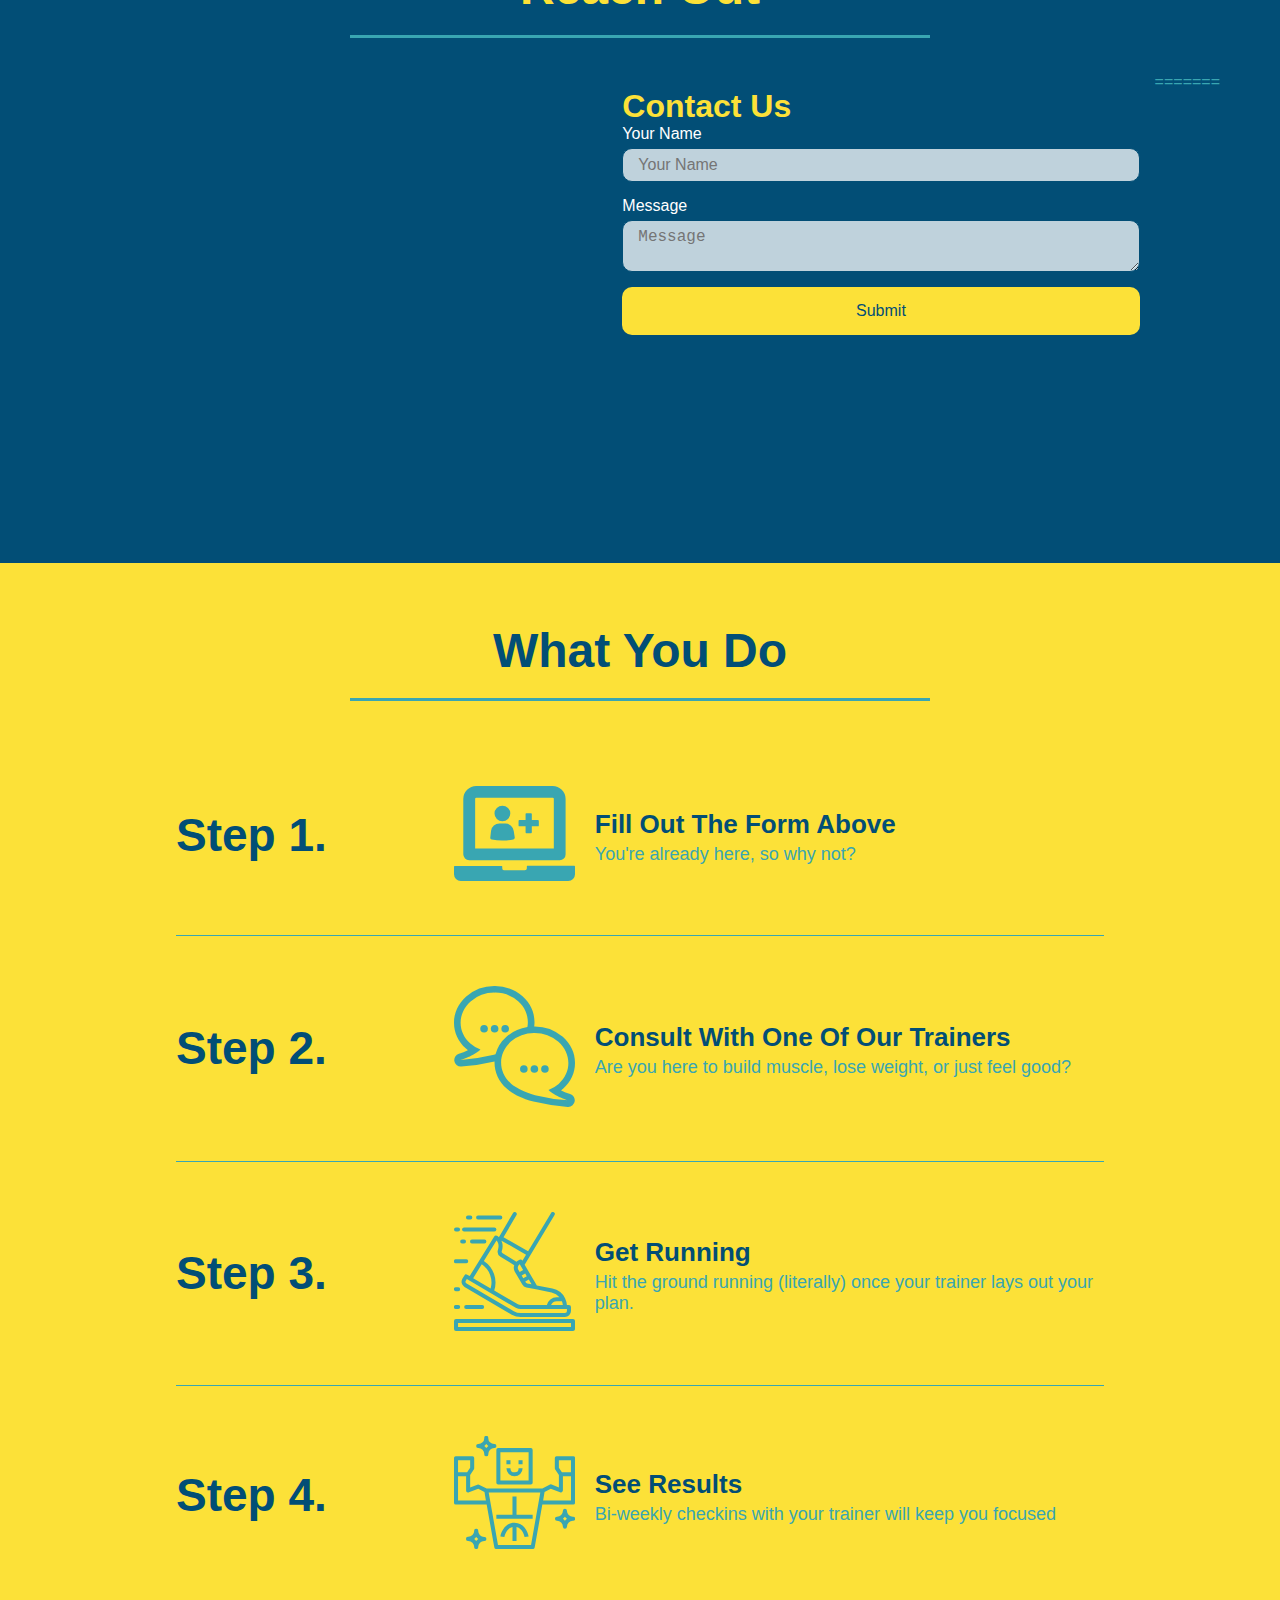
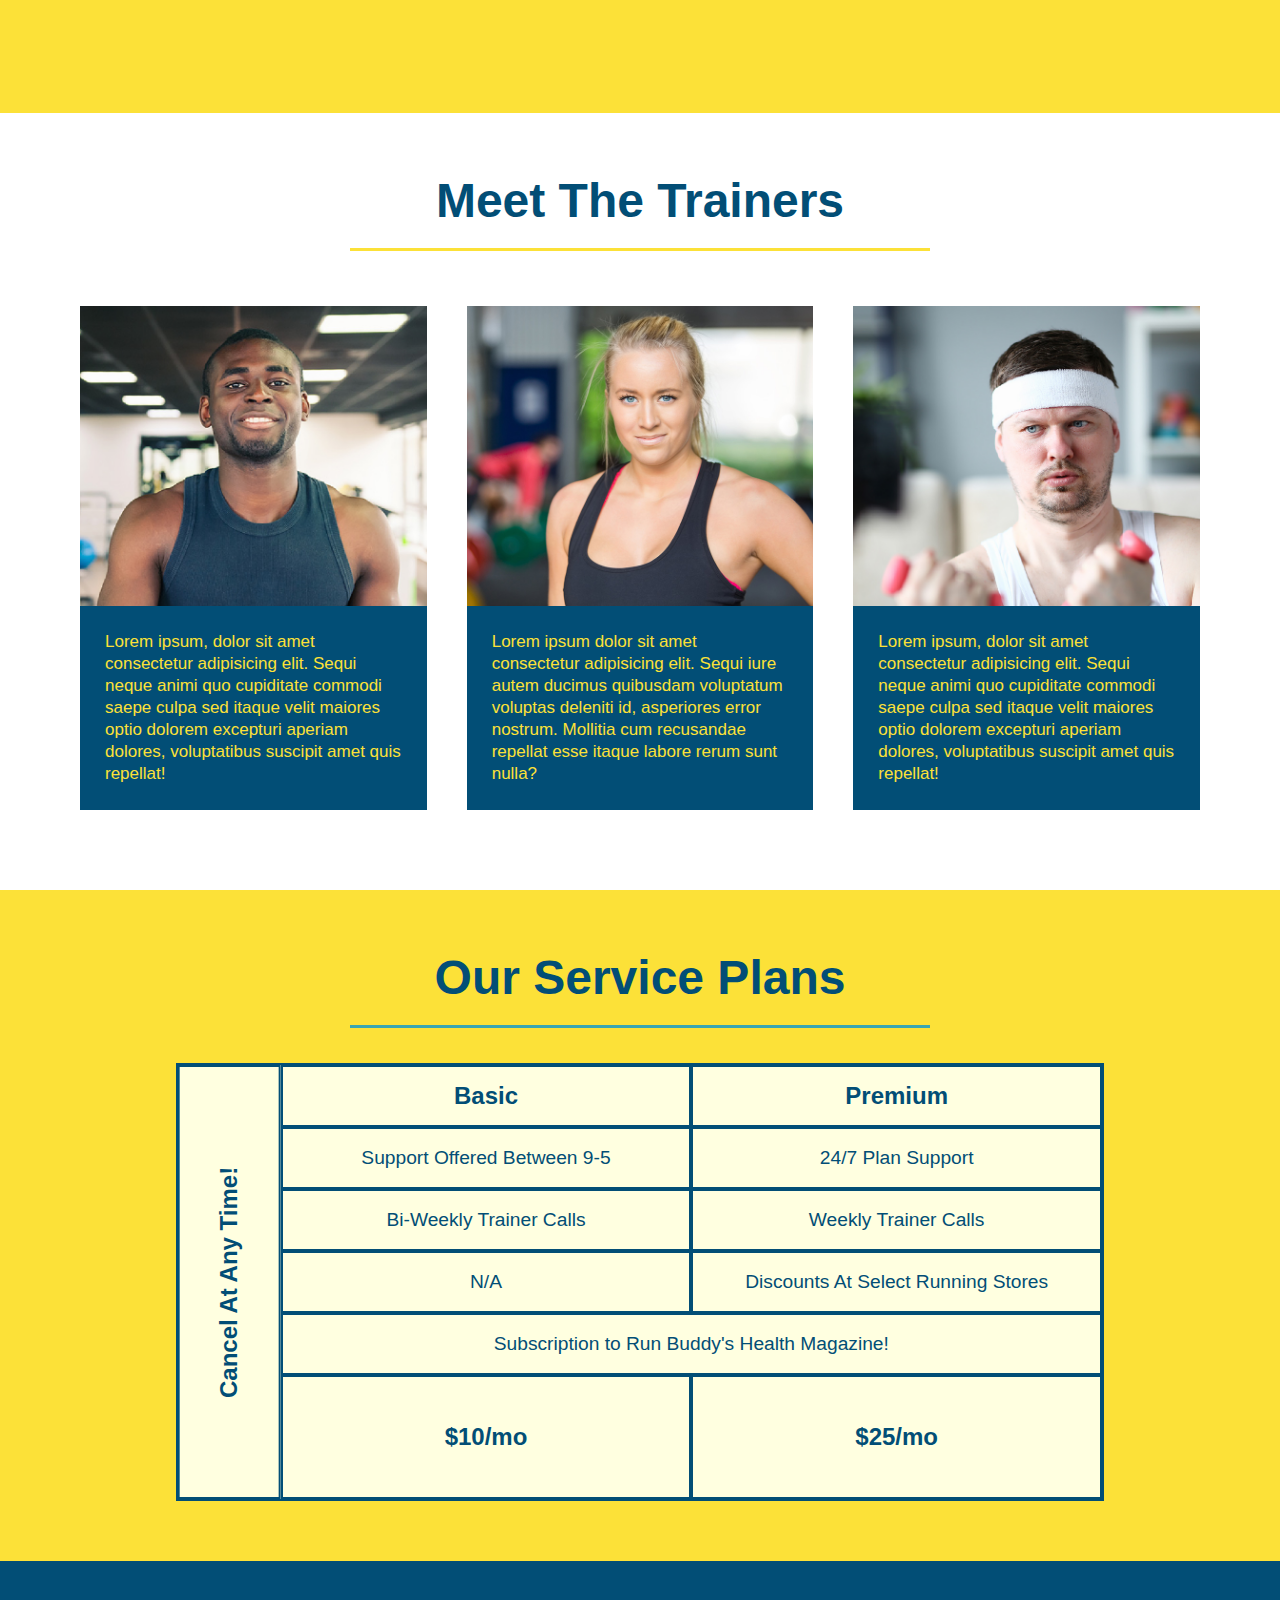
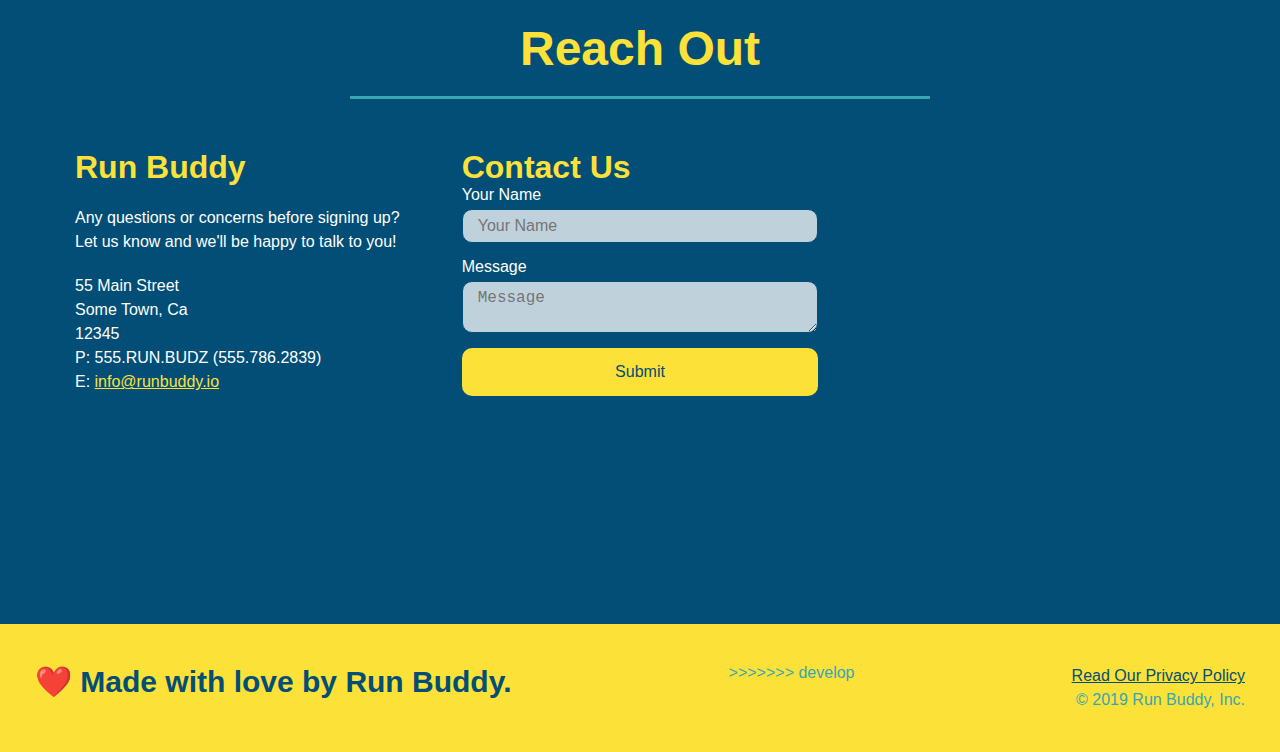
==== commit bf676ad5: "run buddy 2.0" ====
--- a/index.html
+++ b/index.html
@@ -38,11 +38,84 @@
       <div class="hero-cta">
         <h2>Start Building Habits.</h2>
         <p>
+<<<<<<< HEAD
+          <label for="checkbox">
+            I acknowledge that I am at least 18 years of age.
+          </label>
+          <input type="checkbox" name="checkpoint1" id="checkbox" />
+        </p>
+        <button type="submit">
+          Get running!
+        </button>
+      </form>
+    </div>
+    <div class="hero-cta">
+      <h2>Start Building Habits.</h2>
+      <p>
+        seitan heirloom post-ironic pop-up iPhone mlkshk hella selfies fashion axe occupy readymade put a bird on it messenger bag Wes Anderson Schlitz plaid Bushwick church-key lo-fi skateboard slow-carb hashtag trust fund Williamsburg biodiesel fixie farm-to-table 8-bit banjo XOXO Banksy chillwave bicycle rights retro cliche tattooed bespoke irony mumblecore Shoreditch deep v polaroid McSweeney's bitters cray gentrify tofu Marfa you probably haven't heard of them yr banh mi asymmetrical art party selvage letterpress High Life.
+      </p>
+    </div>
+  </section>
+
+  <!-- "what we do" section -->
+  <section id="what-we-do" class="intro">
+    <h2 class="section-title primary-border">What We Do</h2>
+    <p>
+      butcher selfies chambray shabby chic gentrify readymade yr Echo Park XOXO Tumblr normcore Banksy direct trade Blue
+      Bottle chillwave you probably haven't heard of them single-origin coffee Vice fanny pack fixie Odd Future Austin
+      fingerstache pickled twee synth Wes Anderson Thundercats viral bitters flannel meggings narwhal Marfa Schlitz
+      sustainable Intelligentsia umami deep v craft
+    </p>
+  </section>
+
+  <!-- "what you do" section -->
+  <section id="what-you-do" class="steps">
+    <h2 class="section-title secondary-border">What You Do</h2>
+
+    <div>
+      <img src="./assets/images/step-1.svg" alt="" />
+      <h3>Step 1: <span>Fill Out the Form Above.</span></h3>
+      <p>You're already here, so why not?</p>
+    </div>
+
+    <div>
+      <img src="./assets/images/step-2.svg" alt="" />
+      <h3>Step 2: <span>Consult with One of Our Trainers.</span></h3>
+      <p>Are you here to build muscle, lose weight, or just feel good?</p>
+    </div>
+
+    <div>
+      <img src="./assets/images/step-3.svg" alt="" />
+      <h3>Step 3: <span>Get Running.</span></h3>
+      <p>Hit the ground running (literally) once your trainer lays out your plan.</p>
+    </div>
+
+    <div>
+      <img src="./assets/images/step-4.svg" alt="" />
+      <h3>Step 4: <span>See Results.</span></h3>
+      <p>Bi-weekly checkins with your trainer will keep you focused</p>
+    </div>
+  </section>
+
+  <!-- "meet the trainers" section -->
+  <section id="your-trainers" class="trainers">
+    <h2 class="section-title primary-border">Meet The Trainers</h2>
+    <article class="trainer">
+      <img src="./assets/images/trainer-1.jpg" alt="Arron Stephens in his workout clothes, ready to pump iron" />
+      <div class="trainer-bio text-left">
+        <h3>Arron Stephens</h3>
+        <h4>Speed / Strength</h4>
+        <p>
+          Lorem ipsum, dolor sit amet consectetur adipisicing elit. Sequi neque animi quo cupiditate commodi saepe culpa
+          sed
+          itaque velit maiores optio dolorem excepturi aperiam dolores, voluptatibus suscipit amet quis repellat!
+=======
           seitan heirloom post-ironic pop-up iPhone mlkshk hella selfies fashion axe occupy readymade put a bird on it
           messenger bag Wes Anderson Schlitz plaid Bushwick church-key lo-fi skateboard slow-carb hashtag trust fund
           Williamsburg biodiesel fixie farm-to-table 8-bit banjo XOXO Banksy chillwave bicycle rights retro cliche
           tattooed bespoke irony mumblecore Shoreditch deep v polaroid McSweeney's bitters cray gentrify tofu Marfa you
           probably haven't heard of them yr banh mi asymmetrical art party selvage letterpress High Life.
+>>>>>>> develop
         </p>
       </div>
     <!-- Hero form section start -->
@@ -93,6 +166,31 @@
           butcher selfies chambray shabby chic gentrify readymade yr Echo Park XOXO Tumblr normcore Banksy direct trade  Blue Bottle chillwave you probably haven't heard of them single-origin coffee Vice fanny pack fixie Odd Future Austin fingerstache pickled twee synth Wes Anderson Thundercats viral bitters flannel meggings narwhal Marfa Schlitz sustainable Intelligentsia umami deep v craft
         </p>
       </div>
+<<<<<<< HEAD
+    </article>
+  </section>
+
+  <!-- "reach out" section -->
+  <section id="reach-out" class="contact">
+    <h2 class="section-title secondary-border">Reach Out</h2>
+    <div class="contact-info">
+      <iframe
+        src="https://www.google.com/maps/embed?pb=!1m14!1m12!1m3!1d12182.30520634488!2d-74.0652613!3d40.2407219!2m3!1f0!2f0!3f0!3m2!1i1024!2i768!4f13.1!5e0!3m2!1sen!2sus!4v1561060983193!5m2!1sen!2sus"
+        frameborder="0" style="border:0" allowfullscreen>
+      </iframe>
+      <div class="contact-form">
+        <h3>Contact Us</h3>
+        <form>
+           <label for="contact-name">Your Name</label>
+           <input type="text" id="contact-name" placeholder="Your Name" />
+      
+           <label for="contact-message">Message</label>
+           <textarea id="contact-message" placeholder="Message"></textarea>
+      
+           <button type="submit">Submit</button>
+          </form>
+      </div>
+=======
     </section>
     <!-- end "what we do" -->
 
@@ -323,6 +421,7 @@
     <!-- footer -->
     <footer>
       <h2>❤️ Made with love by Run Buddy.</h2>
+>>>>>>> develop
       <div>
         <a href="./privacy-policy.html">Read Our Privacy Policy</a><br/>
         &copy; 2019 Run Buddy, Inc.
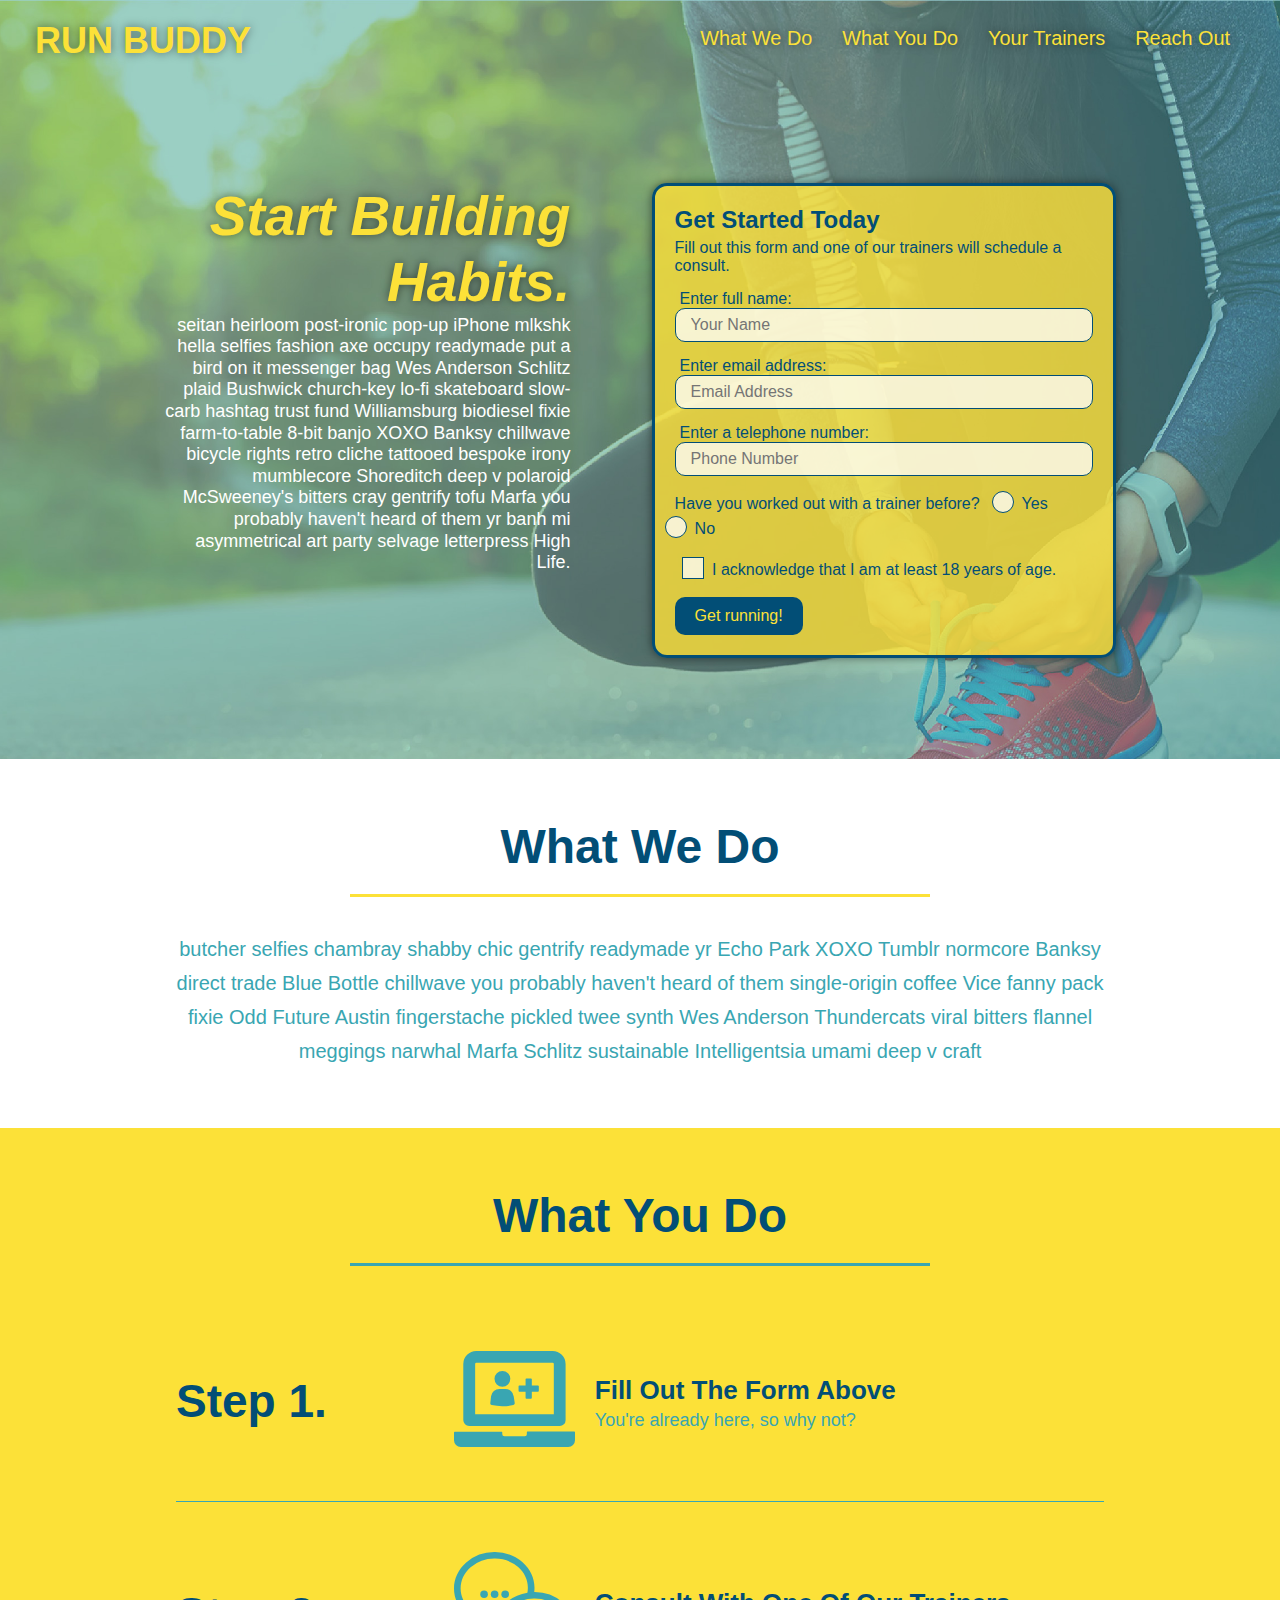
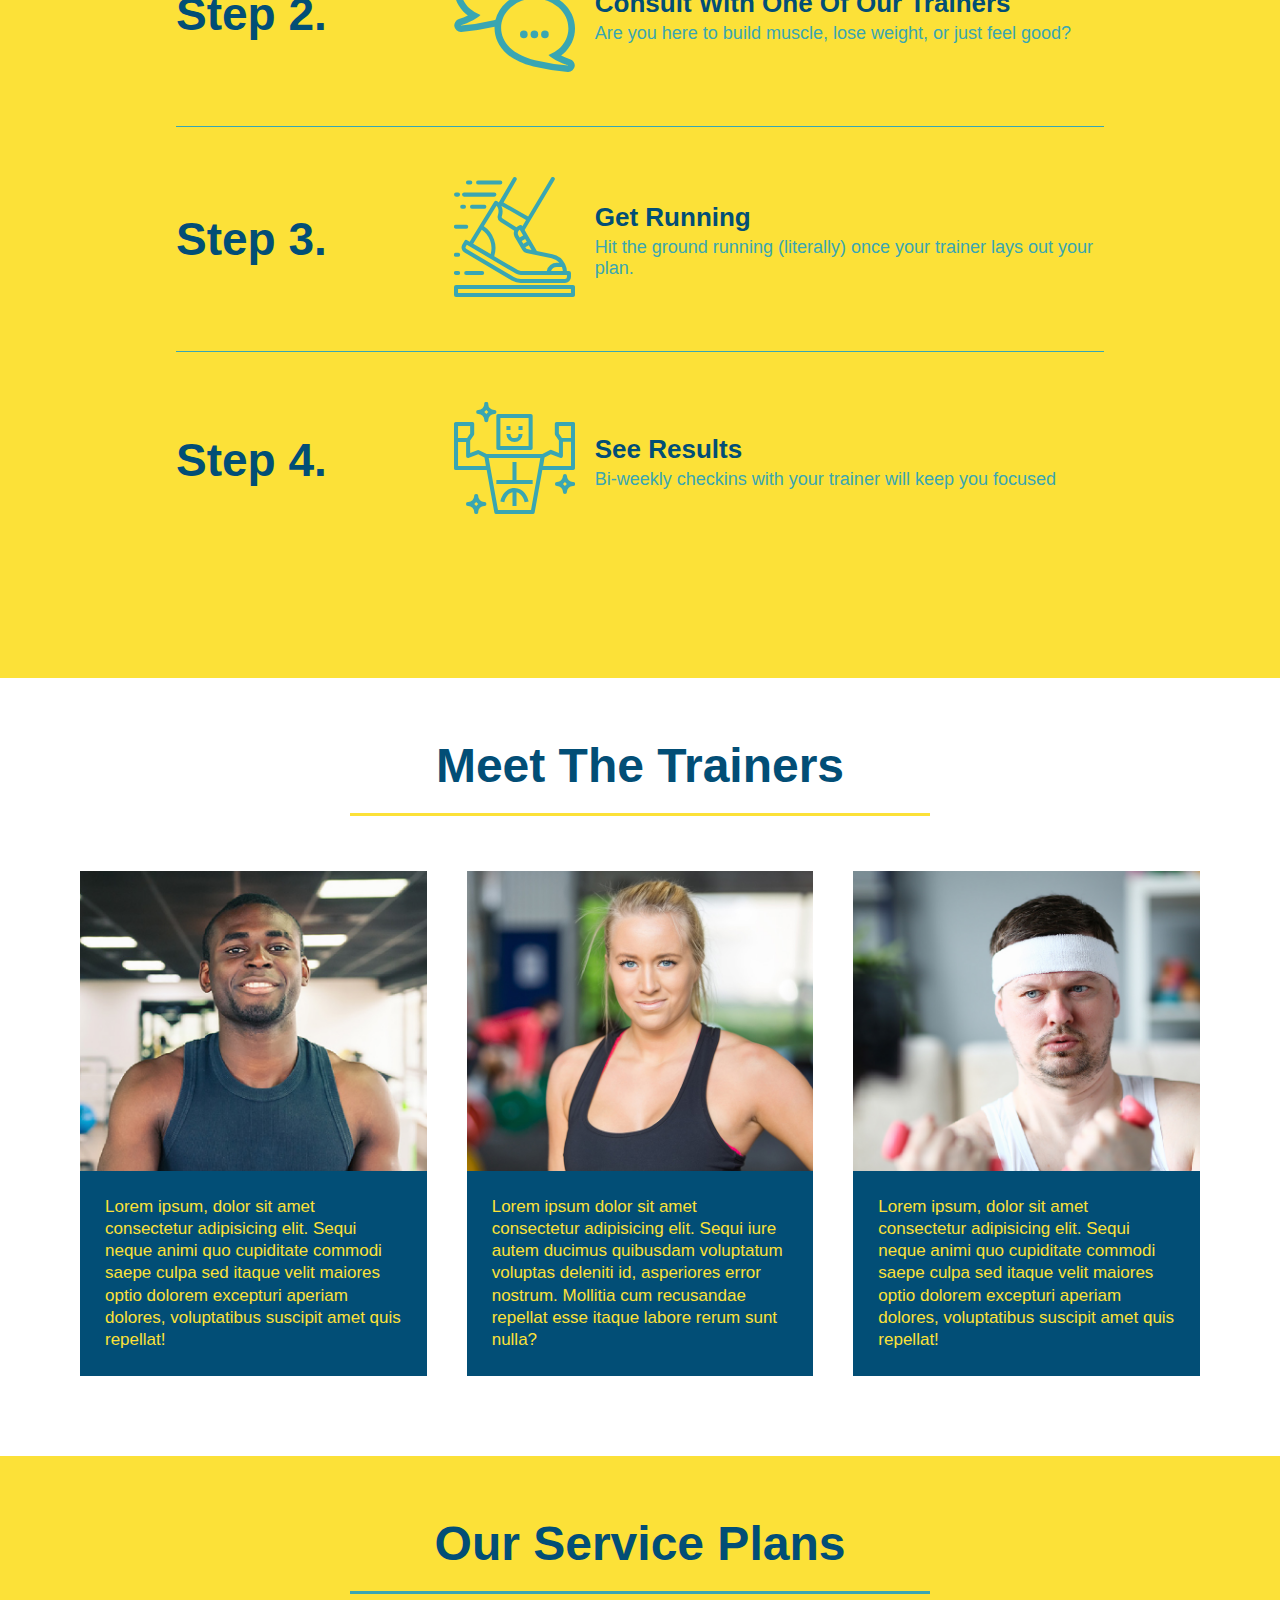
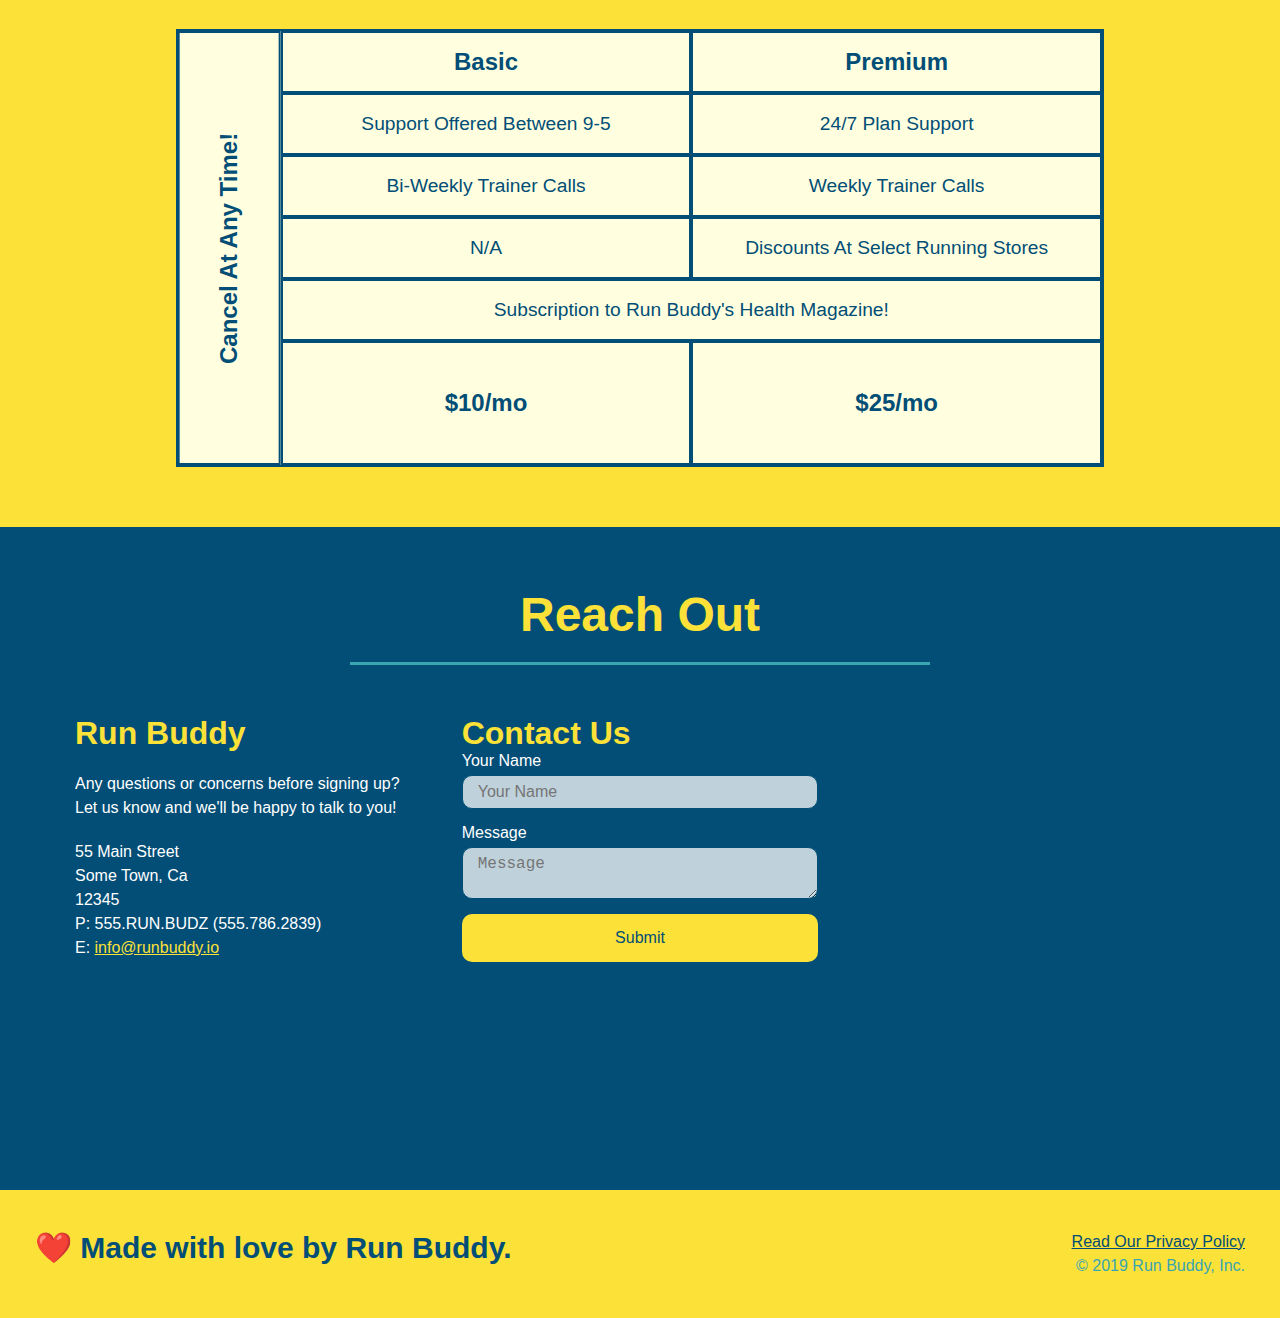
==== commit 48c85f65: "update index" ====
--- a/index.html
+++ b/index.html
@@ -38,84 +38,11 @@
       <div class="hero-cta">
         <h2>Start Building Habits.</h2>
         <p>
-<<<<<<< HEAD
-          <label for="checkbox">
-            I acknowledge that I am at least 18 years of age.
-          </label>
-          <input type="checkbox" name="checkpoint1" id="checkbox" />
-        </p>
-        <button type="submit">
-          Get running!
-        </button>
-      </form>
-    </div>
-    <div class="hero-cta">
-      <h2>Start Building Habits.</h2>
-      <p>
-        seitan heirloom post-ironic pop-up iPhone mlkshk hella selfies fashion axe occupy readymade put a bird on it messenger bag Wes Anderson Schlitz plaid Bushwick church-key lo-fi skateboard slow-carb hashtag trust fund Williamsburg biodiesel fixie farm-to-table 8-bit banjo XOXO Banksy chillwave bicycle rights retro cliche tattooed bespoke irony mumblecore Shoreditch deep v polaroid McSweeney's bitters cray gentrify tofu Marfa you probably haven't heard of them yr banh mi asymmetrical art party selvage letterpress High Life.
-      </p>
-    </div>
-  </section>
-
-  <!-- "what we do" section -->
-  <section id="what-we-do" class="intro">
-    <h2 class="section-title primary-border">What We Do</h2>
-    <p>
-      butcher selfies chambray shabby chic gentrify readymade yr Echo Park XOXO Tumblr normcore Banksy direct trade Blue
-      Bottle chillwave you probably haven't heard of them single-origin coffee Vice fanny pack fixie Odd Future Austin
-      fingerstache pickled twee synth Wes Anderson Thundercats viral bitters flannel meggings narwhal Marfa Schlitz
-      sustainable Intelligentsia umami deep v craft
-    </p>
-  </section>
-
-  <!-- "what you do" section -->
-  <section id="what-you-do" class="steps">
-    <h2 class="section-title secondary-border">What You Do</h2>
-
-    <div>
-      <img src="./assets/images/step-1.svg" alt="" />
-      <h3>Step 1: <span>Fill Out the Form Above.</span></h3>
-      <p>You're already here, so why not?</p>
-    </div>
-
-    <div>
-      <img src="./assets/images/step-2.svg" alt="" />
-      <h3>Step 2: <span>Consult with One of Our Trainers.</span></h3>
-      <p>Are you here to build muscle, lose weight, or just feel good?</p>
-    </div>
-
-    <div>
-      <img src="./assets/images/step-3.svg" alt="" />
-      <h3>Step 3: <span>Get Running.</span></h3>
-      <p>Hit the ground running (literally) once your trainer lays out your plan.</p>
-    </div>
-
-    <div>
-      <img src="./assets/images/step-4.svg" alt="" />
-      <h3>Step 4: <span>See Results.</span></h3>
-      <p>Bi-weekly checkins with your trainer will keep you focused</p>
-    </div>
-  </section>
-
-  <!-- "meet the trainers" section -->
-  <section id="your-trainers" class="trainers">
-    <h2 class="section-title primary-border">Meet The Trainers</h2>
-    <article class="trainer">
-      <img src="./assets/images/trainer-1.jpg" alt="Arron Stephens in his workout clothes, ready to pump iron" />
-      <div class="trainer-bio text-left">
-        <h3>Arron Stephens</h3>
-        <h4>Speed / Strength</h4>
-        <p>
-          Lorem ipsum, dolor sit amet consectetur adipisicing elit. Sequi neque animi quo cupiditate commodi saepe culpa
-          sed
-          itaque velit maiores optio dolorem excepturi aperiam dolores, voluptatibus suscipit amet quis repellat!
-=======
           seitan heirloom post-ironic pop-up iPhone mlkshk hella selfies fashion axe occupy readymade put a bird on it
           messenger bag Wes Anderson Schlitz plaid Bushwick church-key lo-fi skateboard slow-carb hashtag trust fund
           Williamsburg biodiesel fixie farm-to-table 8-bit banjo XOXO Banksy chillwave bicycle rights retro cliche
           tattooed bespoke irony mumblecore Shoreditch deep v polaroid McSweeney's bitters cray gentrify tofu Marfa you
           probably haven't heard of them yr banh mi asymmetrical art party selvage letterpress High Life.
->>>>>>> develop
         </p>
       </div>
     <!-- Hero form section start -->
@@ -166,31 +93,6 @@
           butcher selfies chambray shabby chic gentrify readymade yr Echo Park XOXO Tumblr normcore Banksy direct trade  Blue Bottle chillwave you probably haven't heard of them single-origin coffee Vice fanny pack fixie Odd Future Austin fingerstache pickled twee synth Wes Anderson Thundercats viral bitters flannel meggings narwhal Marfa Schlitz sustainable Intelligentsia umami deep v craft
         </p>
       </div>
-<<<<<<< HEAD
-    </article>
-  </section>
-
-  <!-- "reach out" section -->
-  <section id="reach-out" class="contact">
-    <h2 class="section-title secondary-border">Reach Out</h2>
-    <div class="contact-info">
-      <iframe
-        src="https://www.google.com/maps/embed?pb=!1m14!1m12!1m3!1d12182.30520634488!2d-74.0652613!3d40.2407219!2m3!1f0!2f0!3f0!3m2!1i1024!2i768!4f13.1!5e0!3m2!1sen!2sus!4v1561060983193!5m2!1sen!2sus"
-        frameborder="0" style="border:0" allowfullscreen>
-      </iframe>
-      <div class="contact-form">
-        <h3>Contact Us</h3>
-        <form>
-           <label for="contact-name">Your Name</label>
-           <input type="text" id="contact-name" placeholder="Your Name" />
-      
-           <label for="contact-message">Message</label>
-           <textarea id="contact-message" placeholder="Message"></textarea>
-      
-           <button type="submit">Submit</button>
-          </form>
-      </div>
-=======
     </section>
     <!-- end "what we do" -->
 
@@ -421,7 +323,6 @@
     <!-- footer -->
     <footer>
       <h2>❤️ Made with love by Run Buddy.</h2>
->>>>>>> develop
       <div>
         <a href="./privacy-policy.html">Read Our Privacy Policy</a><br/>
         &copy; 2019 Run Buddy, Inc.
